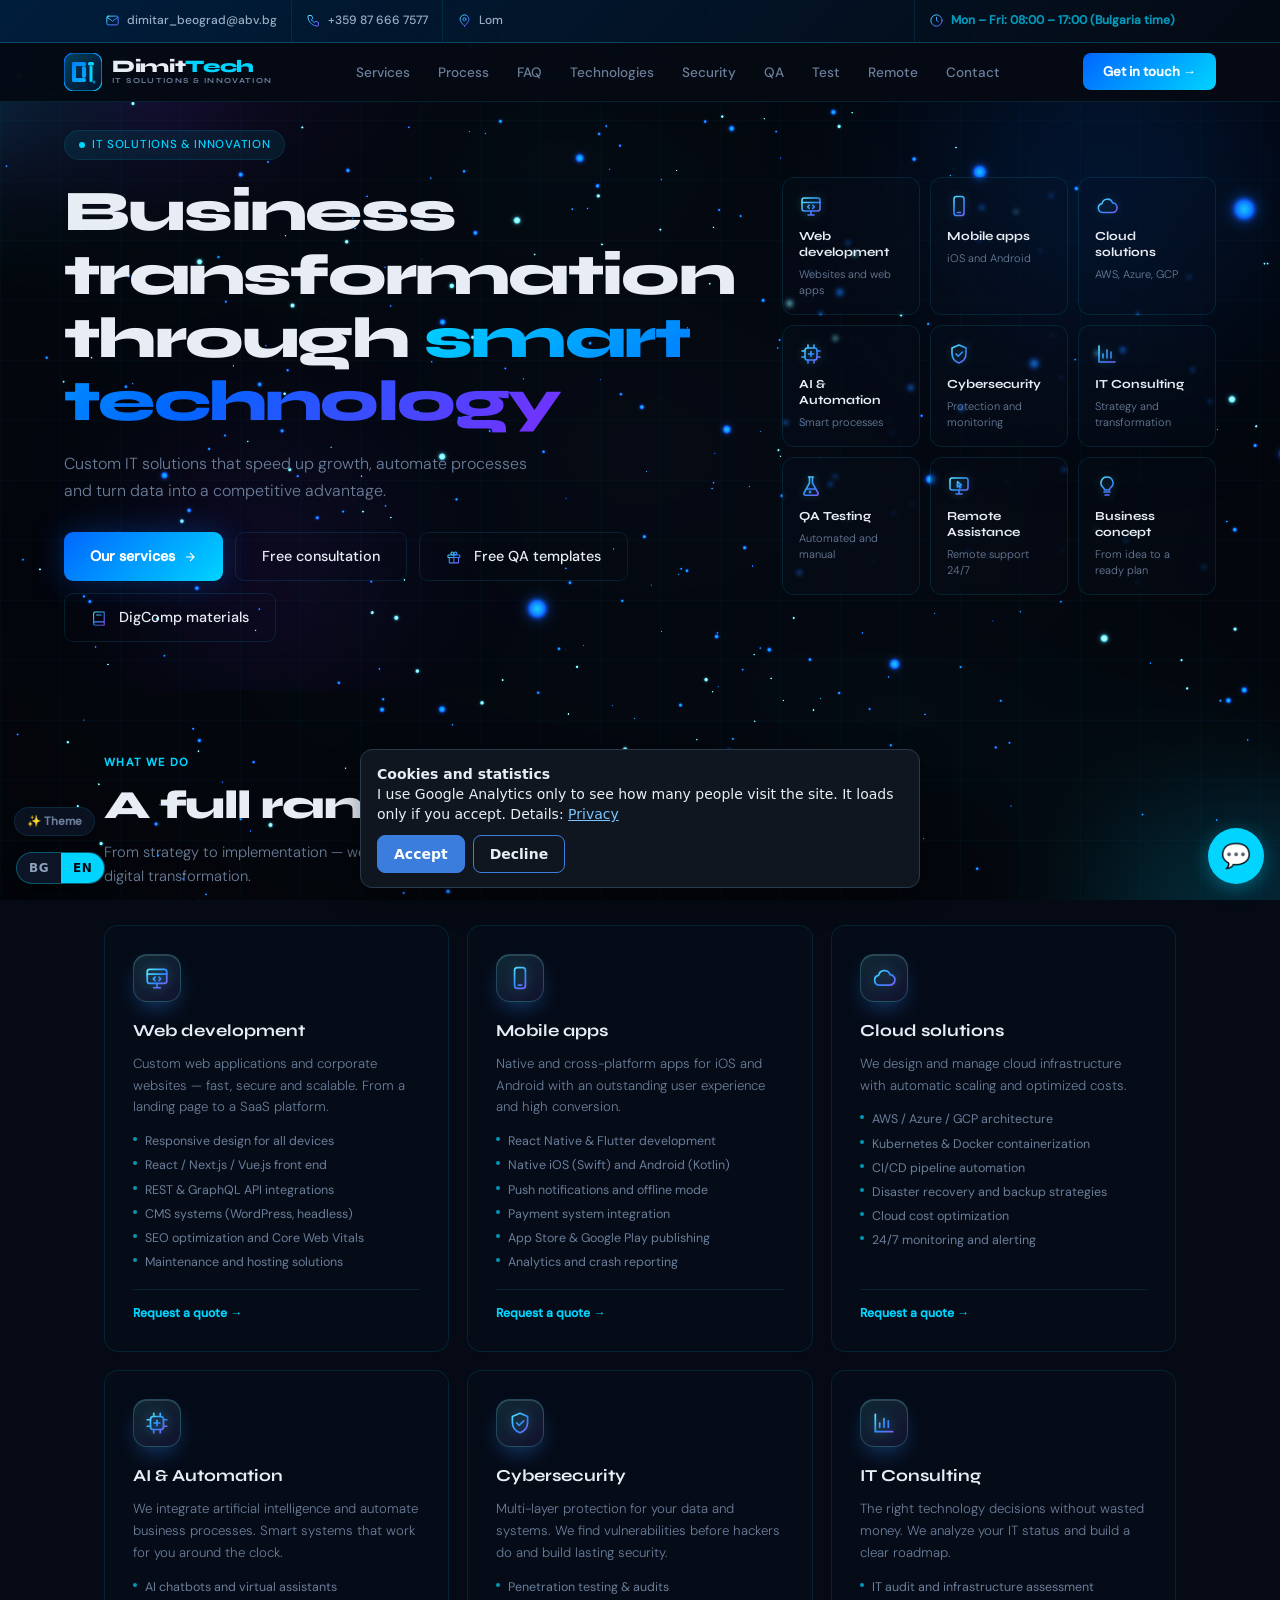
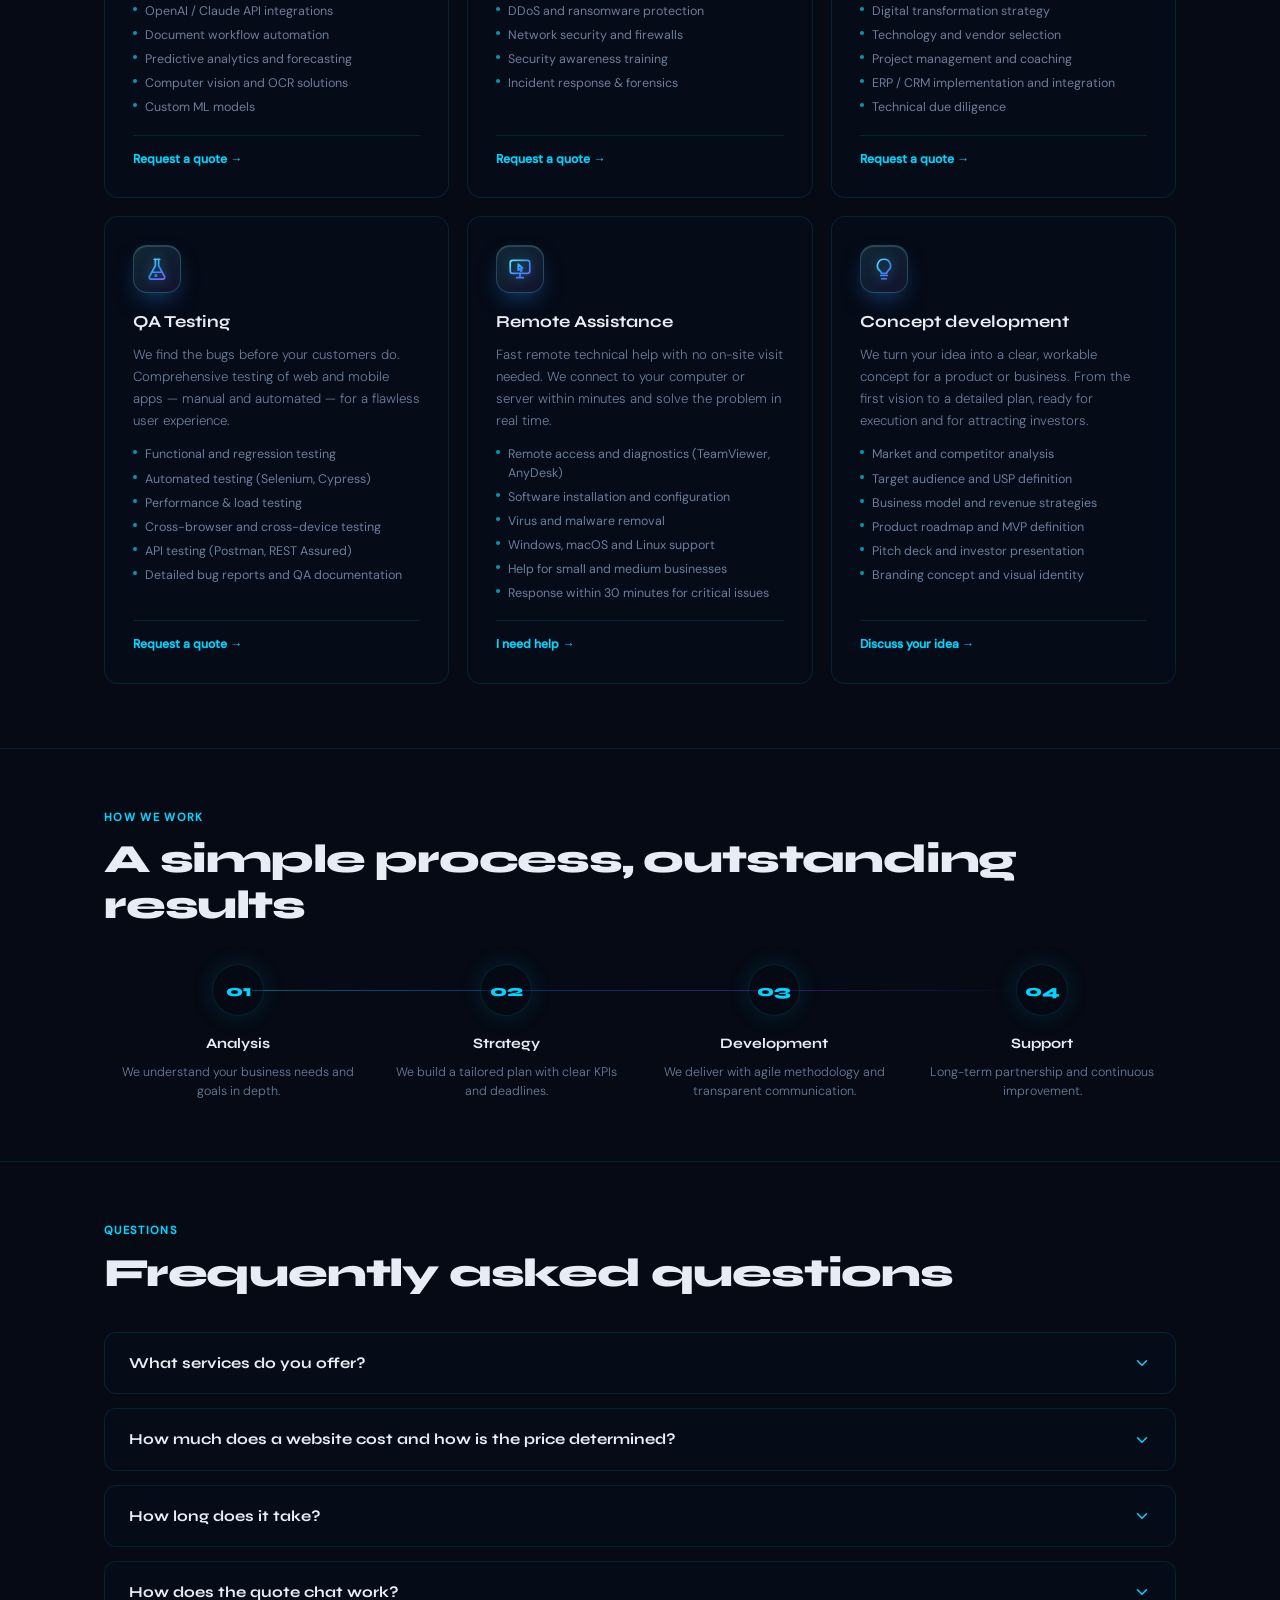
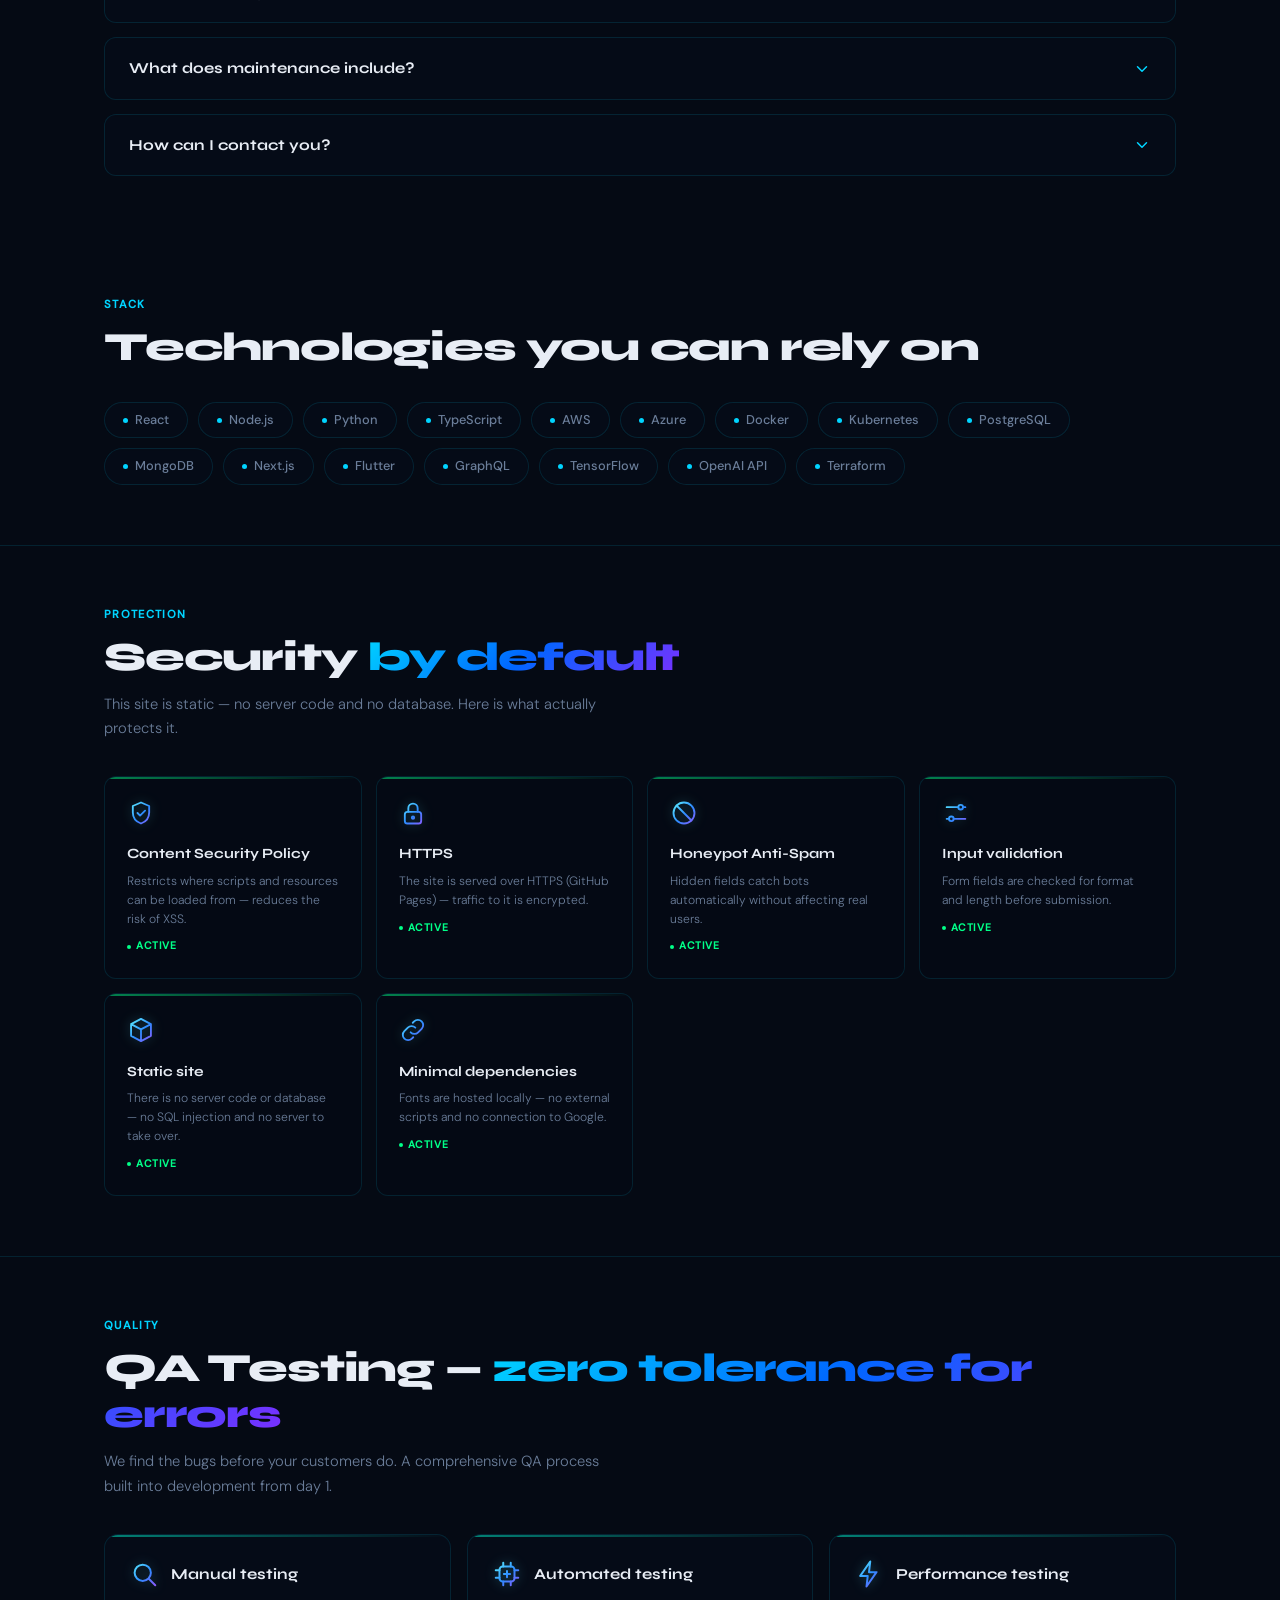
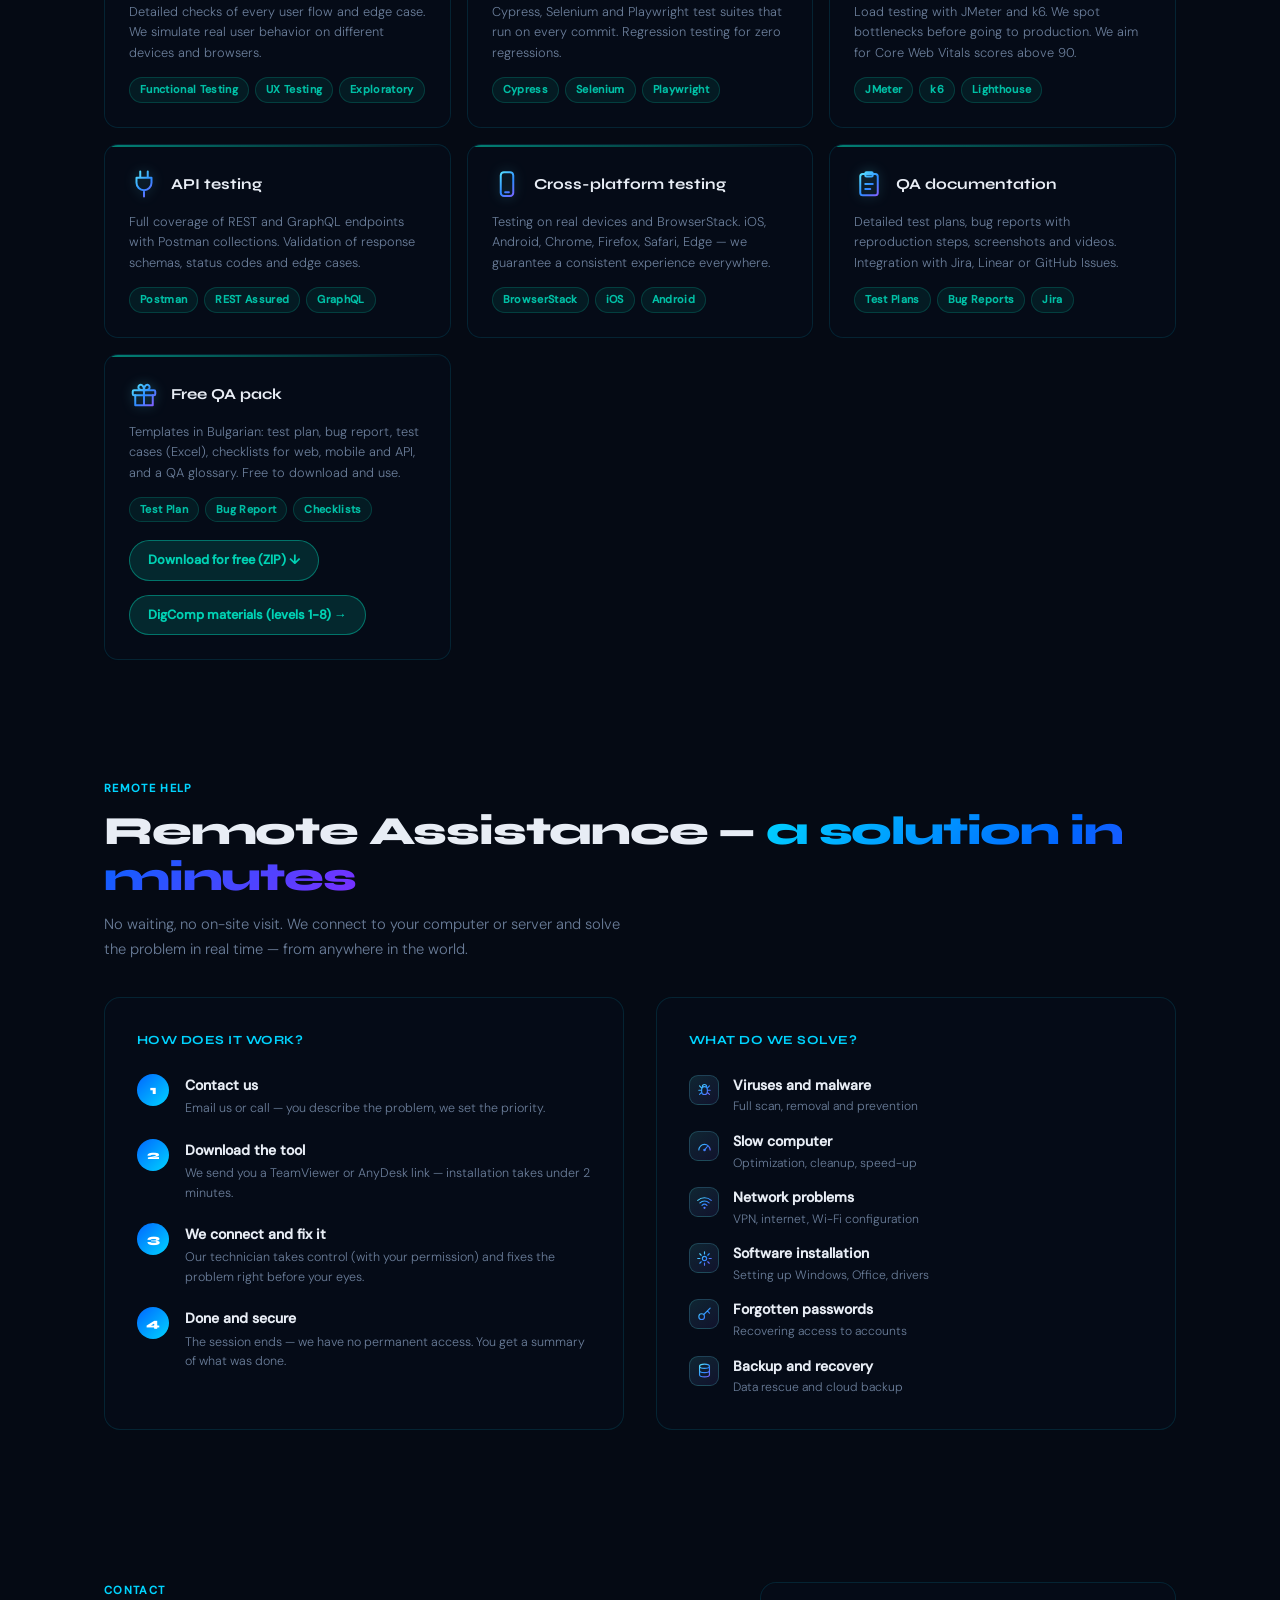
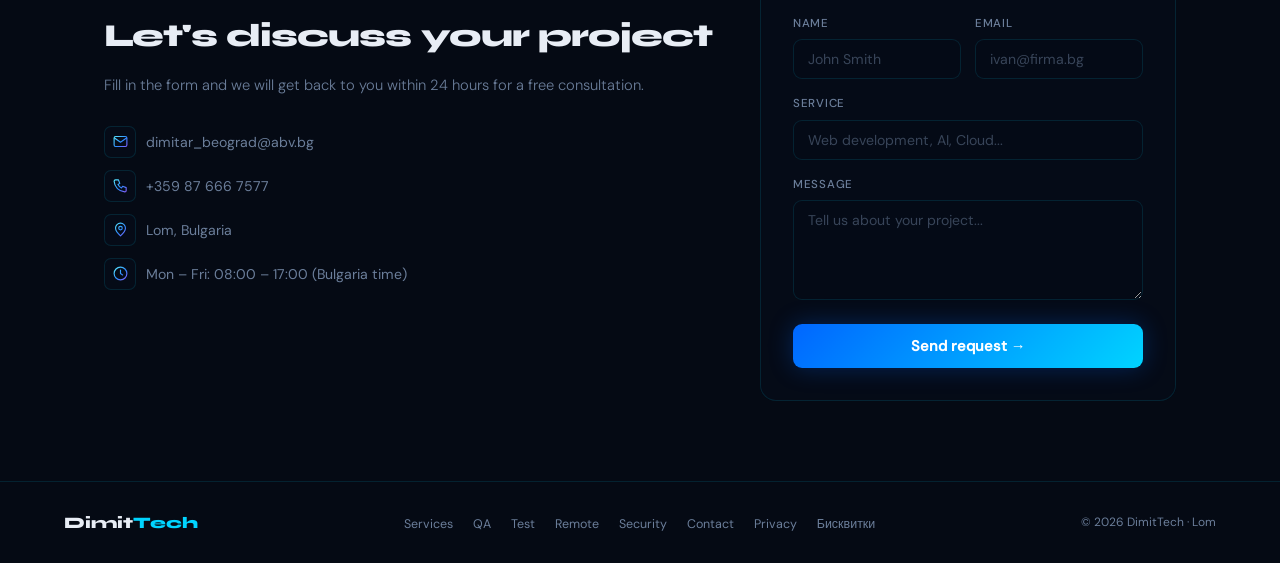
==== index.html @ 43ab8696 "Зареждане на темата без href в текста на скрипта (оправя проверката на връзките) Co-Authored-By: Cla" ====
<!DOCTYPE html>
<html lang="bg">
<head>
<meta charset="UTF-8">
<meta name="viewport" content="width=device-width, initial-scale=1.0">
<title>DimitTech — IT Solutions & Innovation</title>
<meta name="description" content="DimitTech — персонализирани IT решения, уеб разработка, cloud, AI и киберсигурност. Гр. Лом, България.">
<meta name="robots" content="index, follow">
<meta name="referrer" content="strict-origin-when-cross-origin">
<link rel="canonical" href="https://dimitarbeograd-qa.github.io/">
<meta property="og:type" content="website">
<meta property="og:locale" content="bg_BG">
<meta property="og:site_name" content="DimitTech">
<meta property="og:title" content="DimitTech — IT Solutions &amp; Innovation">
<meta property="og:description" content="DimitTech — персонализирани IT решения, уеб разработка, cloud, AI и киберсигурност. Гр. Лом, България.">
<meta property="og:url" content="https://dimitarbeograd-qa.github.io/">
<meta property="og:image" content="https://dimitarbeograd-qa.github.io/og-image.png">
<meta property="og:image:width" content="1200">
<meta property="og:image:height" content="630">
<meta name="twitter:card" content="summary_large_image">
<meta name="twitter:title" content="DimitTech — IT Solutions &amp; Innovation">
<meta name="twitter:description" content="DimitTech — персонализирани IT решения, уеб разработка, cloud, AI и киберсигурност. Гр. Лом, България.">
<meta name="twitter:image" content="https://dimitarbeograd-qa.github.io/og-image.png">
<script type="application/ld+json">
{
 "@context": "https://schema.org",
 "@graph": [
  {
   "@type": "ProfessionalService",
   "@id": "https://dimitarbeograd-qa.github.io/#business",
   "name": "DimitTech",
   "url": "https://dimitarbeograd-qa.github.io/",
   "image": "https://dimitarbeograd-qa.github.io/og-image.png",
   "description": "DimitTech — персонализирани IT решения, уеб разработка, cloud, AI и киберсигурност. Гр. Лом, България.",
   "email": "dimitar_beograd@abv.bg",
   "telephone": "+359876667577",
   "address": {
    "@type": "PostalAddress",
    "addressLocality": "Лом",
    "addressCountry": "BG"
   },
   "areaServed": {
    "@type": "Country",
    "name": "България"
   },
   "openingHoursSpecification": [
    {
     "@type": "OpeningHoursSpecification",
     "dayOfWeek": [
      "Monday",
      "Tuesday",
      "Wednesday",
      "Thursday",
      "Friday"
     ],
     "opens": "08:00",
     "closes": "17:00"
    }
   ],
   "knowsAbout": [
    "Уеб разработка",
    "QA тестване",
    "AI автоматизация",
    "Киберсигурност",
    "Cloud решения"
   ]
  },
  {
   "@type": "WebSite",
   "@id": "https://dimitarbeograd-qa.github.io/#website",
   "url": "https://dimitarbeograd-qa.github.io/",
   "name": "DimitTech",
   "inLanguage": "bg",
   "publisher": {
    "@id": "https://dimitarbeograd-qa.github.io/#business"
   }
  },
  {
   "@type": "FAQPage",
   "mainEntity": [
    {
     "@type": "Question",
     "name": "Какви услуги предлагате?",
     "acceptedAnswer": {
      "@type": "Answer",
      "text": "Предлагаме персонализирани IT решения, включително изработка на уебсайтове и уеб приложения, мобилни приложения (iOS и Android), cloud решения, AI автоматизации, киберсигурност, IT консултации, QA тестване и отдалечена поддръжка (Remote Assistance)."
     }
    },
    {
     "@type": "Question",
     "name": "Колко струва сайт и как се определя цената?",
     "acceptedAnswer": {
      "@type": "Answer",
      "text": "Цената винаги е ориентировъчна и зависи от специфичните изисквания, необходимите функционалности и обхвата на Вашия проект. Финалните параметри и оферта се уточняват по имейл или телефон след проведен разговор."
     }
    },
    {
     "@type": "Question",
     "name": "Колко време отнема изработката?",
     "acceptedAnswer": {
      "@type": "Answer",
      "text": "Времето за изработка зависи от сложността и обхвата на проекта. Точните срокове се определят и уточняват предварително в индивидуалната оферта."
     }
    },
    {
     "@type": "Question",
     "name": "Как работи чатът за оферти?",
     "acceptedAnswer": {
      "@type": "Answer",
      "text": "Нашият AI асистент събира първоначална информация за Вашия проект и нужди. Всяка изготвена оферта се преглежда задължително от човек преди изпращане. Моля, не споделяйте пароли или лични документи в чата."
     }
    },
    {
     "@type": "Question",
     "name": "Какво включва поддръжката?",
     "acceptedAnswer": {
      "@type": "Answer",
      "text": "Поддръжката може да включва мониторинг на работоспособността, обновяване на сигурността, отстраняване на технически проблеми, регулярно архивиране и отдалечена поддръжка според договорения план."
     }
    },
    {
     "@type": "Question",
     "name": "Как да се свържа с вас?",
     "acceptedAnswer": {
      "@type": "Answer",
      "text": "Можете да се свържете с нас на имейл dimitar_beograd@abv.bg или по телефон на +359 87 666 7577, както и чрез формата за контакт или чат асистента на сайта."
     }
    }
   ]
  }
 ]
}
</script>
<meta http-equiv="Content-Security-Policy" content="default-src 'self'; script-src 'self' 'unsafe-inline' https://challenges.cloudflare.com https://www.googletagmanager.com; style-src 'self' 'unsafe-inline'; font-src 'self'; img-src 'self' data: https:; connect-src 'self' https://dimittech-offers.dimitar-beograd.workers.dev https://challenges.cloudflare.com https://www.google-analytics.com https://*.google-analytics.com https://*.analytics.google.com https://www.googletagmanager.com; frame-src https://challenges.cloudflare.com; object-src 'none'; base-uri 'self'; form-action 'self';">
<style>
@font-face{font-family:'DM Sans';font-style:normal;font-weight:300 500;font-display:swap;src:url(fonts/dm-sans-latin.woff2) format('woff2');}
@font-face{font-family:'Syne';font-style:normal;font-weight:700 800;font-display:swap;src:url(fonts/syne-latin.woff2) format('woff2');}
html, body { overflow-x: clip; }
</style>
<style>
:root {
  --bg: #050A14;
  --surface: #0C1526;
  --surface2: #111E35;
  --accent: #00D4FF;
  --accent2: #0066FF;
  --accent3: #7B2FFF;
  --text: #E8EDF5;
  --muted: #6B7E9A;
  --border: rgba(0,212,255,0.12);
  --danger: #FF4060;
  --success: #00FF88;
}
*, *::before, *::after { box-sizing: border-box; margin: 0; padding: 0; }
html { scroll-behavior: smooth; }
body { font-family: 'DM Sans', sans-serif; background: var(--bg); color: var(--text); overflow-x: hidden; line-height: 1.6; }
img { -webkit-user-drag: none; }

/* GRID BG */
body::before {
  content: ''; position: fixed; inset: 0; pointer-events: none; z-index: 0;
  background-image: linear-gradient(rgba(0,212,255,0.03) 1px, transparent 1px), linear-gradient(90deg, rgba(0,212,255,0.03) 1px, transparent 1px);
  background-size: 60px 60px;
}

/* ТЕСТ: анимиран фон dust-bg.js (изключва се с бутона долу вляво или ?dust=0) */
#dustbg { position: fixed; inset: 0; width: 100%; height: 100%; z-index: -1; display: block; pointer-events: none; }
.dust-on { --surface: rgba(12,21,38,0.22); --surface2: rgba(17,30,53,0.22); }
.dust-on .process, .dust-on .security-section { background: transparent; }
.dust-on .step-num, .dust-on .sec-card, .dust-on .contact-form input, .dust-on .contact-form select, .dust-on .contact-form textarea { background: rgba(5,10,20,0.25); }
.dust-on .service-card, .dust-on .hero-service-pill, .dust-on .faq-item, .dust-on .qa-card, .dust-on .contact-form, .dust-on .tech-pill, .dust-on .qa-stats { backdrop-filter: blur(2px); -webkit-backdrop-filter: blur(2px); }
.dust-toggle { position: fixed; left: 14px; bottom: 64px; z-index: 98; background: rgba(12,21,38,0.85); color: var(--muted); border: 1px solid var(--border); border-radius: 100px; padding: 6px 12px; font: 600 0.72rem 'DM Sans', sans-serif; cursor: pointer; backdrop-filter: blur(8px); }
.dust-toggle:hover { color: var(--accent); border-color: var(--accent); }
.dust-menu { position: fixed; left: 14px; bottom: 100px; z-index: 99; display: flex; flex-direction: column; min-width: 150px; background: rgba(12,21,38,0.96); border: 1px solid var(--border); border-radius: 12px; padding: 6px; }
.dust-menu[hidden] { display: none; }
.dust-menu button { background: none; border: 0; color: var(--muted); text-align: left; padding: 9px 12px; border-radius: 8px; font: 600 0.8rem 'DM Sans', sans-serif; cursor: pointer; }
.dust-menu button:hover { color: var(--accent); background: rgba(255,255,255,0.05); }
.dust-menu button[aria-checked="true"] { color: #fff; }
.dust-menu button[aria-checked="true"]::before { content: '● '; color: var(--accent); }
@media (prefers-reduced-motion: reduce) { #dustbg { display: none; } }

.ico { width: 1em; height: 1em; fill: none; stroke: url(#ig); stroke-width: 1.6; stroke-linecap: round; stroke-linejoin: round; vertical-align: -0.15em; flex-shrink: 0; }
.btn-primary .ico, .nav-cta .ico { stroke: currentColor; }
.topbar-item .ti .ico { width: 15px; height: 15px; vertical-align: -3px; }
.sec-card-icon .ico { width: 28px; height: 28px; filter: drop-shadow(0 0 6px rgba(92,240,255,0.3)); }
.qa-icon .ico { width: 30px; height: 30px; filter: drop-shadow(0 0 6px rgba(92,240,255,0.3)); }
.ri-icon { width: 30px; height: 30px; border-radius: 9px; display: inline-flex; align-items: center; justify-content: center; background: linear-gradient(145deg, rgba(92,240,255,0.12), rgba(139,92,255,0.09)); border: 1px solid rgba(92,240,255,0.2); }
.ri-icon .ico { width: 17px; height: 17px; }
.ci-icon .ico { width: 17px; height: 17px; }
.btn-outline .ico, .remote-badge .ico { width: 1.1em; height: 1.1em; margin-right: 4px; }

/* TOP BAR */
@keyframes topbarSlide { from{opacity:0;transform:translateY(-100%)} to{opacity:1;transform:translateY(0)} }
@keyframes pulseIcon { 0%,100%{transform:scale(1)} 50%{transform:scale(1.2)} }

.topbar {
  position: fixed; top: 0; left: 0; right: 0; z-index: 101;
  background: linear-gradient(135deg, rgba(0,30,60,0.98), rgba(5,10,20,0.98));
  border-bottom: 1px solid rgba(0,212,255,0.25);
  height: auto;
  animation: topbarSlide 0.5s ease both;
}
.topbar-inner {
  max-width: 1200px; margin: 0 auto; padding: 0 4%;
  display: flex; align-items: center; justify-content: space-between;
  flex-wrap: wrap; gap: 0;
  min-height: 42px;
}
.topbar-contacts { display: flex; align-items: center; flex-wrap: wrap; gap: 4px 0; }
.topbar-item {
  display: flex; align-items: center; gap: 7px;
  font-size: 0.75rem; color: #9BAEC8; font-weight: 500;
  text-decoration: none;
  padding: 10px 14px;
  border-right: 1px solid rgba(0,212,255,0.1);
  transition: color 0.2s, background 0.2s;
  white-space: nowrap;
}
.topbar-item:last-child { border-right: none; }
.topbar-item:hover { color: var(--accent); background: rgba(0,212,255,0.05); }
.topbar-item .ti { font-size: 0.85rem; animation: pulseIcon 3s ease-in-out infinite; }
.topbar-static { cursor: default; }
.topbar-static:hover { color: #9BAEC8; background: none; }
.topbar-right .topbar-item {
  border-right: none;
  border-left: 1px solid rgba(0,212,255,0.1);
  color: rgba(0,212,255,0.7);
  font-weight: 600;
}
.topbar-right .topbar-item:hover { color: var(--accent); }

/* Staggered icon animations */
.topbar-item:nth-child(1) .ti { animation-delay: 0s; }
.topbar-item:nth-child(2) .ti { animation-delay: 0.4s; }
.topbar-item:nth-child(3) .ti { animation-delay: 0.8s; }

/* Mobile: stack into 2 rows, keep visible */
@media (max-width: 640px) {
  .topbar-inner { flex-direction: column; align-items: stretch; padding: 0; }
  .topbar-contacts { flex-wrap: nowrap; width: 100%; }
  .topbar-item { flex: 1; justify-content: center; font-size: 0.7rem; padding: 9px 6px; border-right: 1px solid rgba(0,212,255,0.1); }
  .topbar-contacts .topbar-item:last-child { border-right: none; }
  .topbar-right { width: 100%; border-top: 1px solid rgba(0,212,255,0.1); }
  .topbar-right .topbar-item { border-left: none; justify-content: center; padding: 7px; }
  .topbar-contacts .topbar-static { display: none; }
  .topbar-item { min-width: 0; white-space: nowrap; overflow: hidden; text-overflow: ellipsis; }
}

/* NAV */
nav {
  position: fixed; top: 42px; left: 0; right: 0; z-index: 100;
  padding: 0 5%; height: 60px;
  display: flex; align-items: center; justify-content: space-between;
  background: rgba(5,10,20,0.95); backdrop-filter: blur(20px);
  border-bottom: 1px solid var(--border);
  transition: top 0.3s;
}
@media (max-width: 640px) { nav { top: 83px; } }
@media (max-width: 640px) { .nav-mobile { top: 143px; } }
.logo { font-family: 'Syne', sans-serif; font-weight: 800; font-size: 1.3rem; color: var(--text); text-decoration: none; display: flex; align-items: center; gap: 10px; z-index: 101; }
.logo svg { flex-shrink: 0; }
.logo-wordmark { display: flex; flex-direction: column; line-height: 1; }
.logo-name { font-size: 1.1rem; font-weight: 800; letter-spacing: -0.02em; }
.logo-name span { color: var(--accent); }
.logo-tagline { font-size: 0.48rem; letter-spacing: 0.18em; text-transform: uppercase; color: var(--muted); font-weight: 500; margin-top: 2px; }

/* Desktop links */
.nav-links { display: flex; gap: 28px; list-style: none; }
.nav-links a { color: var(--muted); text-decoration: none; font-size: 0.85rem; font-weight: 500; transition: color 0.2s; }
.nav-links a:hover { color: var(--accent); }
.nav-cta { background: linear-gradient(135deg, var(--accent2), var(--accent)); color: #fff; padding: 8px 20px; border-radius: 8px; font-size: 0.83rem; font-weight: 600; text-decoration: none; transition: opacity 0.2s, transform 0.2s; white-space: nowrap; }
.nav-cta:hover { opacity: 0.85; transform: translateY(-1px); }

/* Hamburger button */
.nav-burger {
  display: none;
  flex-direction: column; justify-content: center; align-items: center;
  width: 40px; height: 40px; gap: 5px;
  background: none; border: 1px solid var(--border); border-radius: 8px;
  cursor: pointer; z-index: 101; padding: 0; flex-shrink: 0;
  transition: border-color 0.2s;
}
.nav-burger:hover { border-color: var(--accent); }
.nav-burger span {
  display: block; width: 18px; height: 2px;
  background: var(--text); border-radius: 2px;
  transition: transform 0.3s, opacity 0.3s, width 0.3s;
}
.nav-burger.open span:nth-child(1) { transform: translateY(7px) rotate(45deg); }
.nav-burger.open span:nth-child(2) { opacity: 0; width: 0; }
.nav-burger.open span:nth-child(3) { transform: translateY(-7px) rotate(-45deg); }

/* Mobile drawer */
.nav-mobile {
  display: none;
  position: fixed; top: 102px; left: 0; right: 0; bottom: 0;
  background: rgba(5,10,20,0.98); backdrop-filter: blur(24px);
  z-index: 99;
  flex-direction: column; align-items: center; justify-content: center;
  gap: 8px;
  opacity: 0; pointer-events: none;
  transition: opacity 0.3s ease;
}
.nav-mobile.open { opacity: 1; pointer-events: all; }
.nav-mobile a {
  color: var(--muted); text-decoration: none;
  font-family: 'Syne', sans-serif; font-size: 1.5rem; font-weight: 700;
  padding: 12px 32px; border-radius: 12px;
  transition: color 0.2s, background 0.2s;
  width: 260px; text-align: center;
}
.nav-mobile a:hover { color: var(--accent); background: rgba(0,212,255,0.06); }
.nav-mobile .nav-mobile-cta {
  margin-top: 16px;
  background: linear-gradient(135deg, var(--accent2), var(--accent));
  color: #fff !important; border-radius: 12px;
  font-size: 1.1rem !important;
  box-shadow: 0 0 30px rgba(0,102,255,0.3);
}
@media (max-width: 640px) { .nav-mobile { top: 143px; justify-content: flex-start; overflow-y: auto; padding: 12px 0 140px; gap: 2px; } .nav-mobile a { font-size: 1.2rem; padding: 9px 24px; } }
.nav-mobile-divider { width: 40px; height: 1px; background: var(--border); margin: 8px 0; }

@keyframes blink { 0%,100%{opacity:1} 50%{opacity:0.3} }

/* HERO */
.hero {
  position: relative; display: flex; align-items: center;
  padding: 130px 5% 48px; overflow: hidden;
}
@media (max-width: 640px) {
  .hero { padding-top: 170px; }
}
.hero-orb { position: absolute; border-radius: 50%; filter: blur(80px); pointer-events: none; }
.hero-orb-1 { width: 500px; height: 500px; background: radial-gradient(circle, rgba(0,102,255,0.22) 0%, transparent 70%); top: -80px; right: -80px; animation: pulse 8s ease-in-out infinite; }
.hero-orb-2 { width: 320px; height: 320px; background: radial-gradient(circle, rgba(123,47,255,0.18) 0%, transparent 70%); bottom: -40px; left: 8%; animation: pulse 10s ease-in-out infinite 2s; }
@keyframes pulse { 0%,100%{transform:scale(1);opacity:1} 50%{transform:scale(1.08);opacity:0.7} }

.hero-inner { position: relative; z-index: 1; display: grid; grid-template-columns: 1fr 1fr; gap: 48px; align-items: center; width: 100%; }

.hero-badge {
  display: inline-flex; align-items: center; gap: 7px;
  background: rgba(0,212,255,0.08); border: 1px solid var(--border);
  border-radius: 100px; padding: 5px 14px;
  font-size: 0.72rem; font-weight: 500; color: var(--accent);
  margin-bottom: 20px; letter-spacing: 0.06em; text-transform: uppercase;
  animation: fadeUp 0.7s ease both;
}
.hero-badge::before { content: ''; width: 6px; height: 6px; background: var(--accent); border-radius: 50%; animation: blink 2s infinite; }

.hero h1 {
  font-family: 'Syne', sans-serif;
  font-size: clamp(2.2rem, 4.5vw, 3.8rem);
  font-weight: 800; line-height: 1.1; letter-spacing: -0.03em;
  margin-bottom: 16px; animation: fadeUp 0.7s ease 0.1s both;
}
.gradient-text { background: linear-gradient(135deg, var(--accent), var(--accent2), var(--accent3)); -webkit-background-clip: text; -webkit-text-fill-color: transparent; background-clip: text; }

.hero p { font-size: 1rem; color: var(--muted); max-width: 480px; margin-bottom: 28px; line-height: 1.7; font-weight: 300; animation: fadeUp 0.7s ease 0.2s both; }

.hero-actions { display: flex; gap: 12px; flex-wrap: wrap; animation: fadeUp 0.7s ease 0.3s both; }
.btn-primary { display: inline-flex; align-items: center; gap: 8px; background: linear-gradient(135deg, var(--accent2), var(--accent)); color: #fff; padding: 12px 26px; border-radius: 9px; font-weight: 600; font-size: 0.9rem; text-decoration: none; transition: transform 0.2s, box-shadow 0.2s; box-shadow: 0 0 32px rgba(0,102,255,0.3); }
.btn-primary:hover { transform: translateY(-2px); box-shadow: 0 0 50px rgba(0,102,255,0.45); }
.btn-outline { display: inline-flex; align-items: center; gap: 8px; border: 1px solid var(--border); color: var(--text); padding: 12px 26px; border-radius: 9px; font-weight: 500; font-size: 0.9rem; text-decoration: none; transition: border-color 0.2s, background 0.2s; }
.btn-outline:hover { border-color: var(--accent); background: rgba(0,212,255,0.05); }

.hero-stats { display: flex; gap: 32px; margin-top: 32px; padding-top: 28px; border-top: 1px solid var(--border); animation: fadeUp 0.7s ease 0.4s both; }
.stat-value { font-family: 'Syne', sans-serif; font-size: 1.7rem; font-weight: 800; color: var(--accent); line-height: 1; }
.stat-label { font-size: 0.75rem; color: var(--muted); margin-top: 3px; }

/* HERO SERVICE PREVIEWS */
.hero-services-preview { display: grid; grid-template-columns: repeat(3, 1fr); gap: 10px; }
.hero-service-pill {
  background: var(--surface); border: 1px solid var(--border); border-radius: 12px;
  padding: 16px; text-decoration: none; display: flex; flex-direction: column; gap: 6px;
  transition: border-color 0.25s, transform 0.25s, box-shadow 0.25s;
}
.hero-service-pill:hover { border-color: rgba(0,212,255,0.4); transform: translateY(-3px); box-shadow: 0 10px 28px rgba(0,0,0,0.3); }
.pill-icon { line-height: 1; margin-bottom: 4px; }
.pill-icon .ico { width: 24px; height: 24px; display: block; filter: drop-shadow(0 0 5px rgba(92,240,255,0.3)); }
.pill-name { font-family: 'Syne', sans-serif; font-size: 0.77rem; font-weight: 700; color: var(--text); line-height: 1.3; }
.pill-desc { font-size: 0.69rem; color: var(--muted); line-height: 1.45; font-weight: 300; }
/* hero-more-link removed */

/* COMMON */
section { position: relative; z-index: 1; }
.container { max-width: 1200px; margin: 0 auto; padding: 0 5%; }
.section-label { font-size: 0.7rem; letter-spacing: 0.12em; text-transform: uppercase; color: var(--accent); font-weight: 600; margin-bottom: 10px; display: block; }
.section-title { font-family: 'Syne', sans-serif; font-size: clamp(1.7rem, 3.5vw, 2.5rem); font-weight: 800; letter-spacing: -0.03em; line-height: 1.15; margin-bottom: 12px; }
.section-sub { color: var(--muted); font-size: 0.92rem; max-width: 520px; font-weight: 300; line-height: 1.65; margin-bottom: 36px; }

/* SERVICES */
.services { padding: 64px 0; }
.services-grid { display: grid; grid-template-columns: repeat(auto-fit, minmax(280px, 1fr)); gap: 18px; }
.service-card {
  background: var(--surface); border: 1px solid var(--border); border-radius: 14px;
  padding: 28px; transition: transform 0.3s, border-color 0.3s, box-shadow 0.3s;
  position: relative; overflow: hidden; display: flex; flex-direction: column;
}
.service-card::before { content: ''; position: absolute; inset: 0; background: linear-gradient(135deg, rgba(0,212,255,0.04), transparent); opacity: 0; transition: opacity 0.3s; }
.service-card:hover { transform: translateY(-5px); border-color: rgba(0,212,255,0.3); box-shadow: 0 16px 48px rgba(0,0,0,0.35); }
.service-card:hover::before { opacity: 1; }
.service-icon { width: 48px; height: 48px; border-radius: 14px; display: flex; align-items: center; justify-content: center; margin-bottom: 16px; position: relative;
  background: linear-gradient(145deg, rgba(92,240,255,0.13), rgba(139,92,255,0.10));
  border: 1px solid rgba(92,240,255,0.22);
  box-shadow: inset 0 1px 0 rgba(255,255,255,0.14), 0 10px 26px -10px rgba(46,139,255,0.65);
  transition: box-shadow .3s, border-color .3s, transform .3s; }
.service-icon .ico { width: 26px; height: 26px; filter: drop-shadow(0 0 6px rgba(92,240,255,0.35)); }
.service-card:hover .service-icon { border-color: rgba(92,240,255,0.5); box-shadow: inset 0 1px 0 rgba(255,255,255,0.2), 0 12px 32px -8px rgba(46,139,255,0.9); transform: translateY(-2px); }
.service-card h3 { font-family: 'Syne', sans-serif; font-size: 1.05rem; font-weight: 700; margin-bottom: 8px; }
.service-card > p { color: var(--muted); font-size: 0.83rem; line-height: 1.65; font-weight: 300; margin-bottom: 14px; }
.service-features { list-style: none; margin-bottom: 18px; display: flex; flex-direction: column; gap: 6px; }
.service-features li { display: flex; align-items: flex-start; gap: 8px; font-size: 0.78rem; color: var(--muted); font-weight: 400; line-height: 1.45; }
.service-features li::before { content: ''; width: 4px; height: 4px; border-radius: 50%; background: var(--accent); flex-shrink: 0; margin-top: 5px; opacity: 0.7; }
.service-link { display: inline-flex; align-items: center; gap: 5px; font-size: 0.76rem; font-weight: 600; color: var(--accent); text-decoration: none; border-top: 1px solid var(--border); padding-top: 14px; margin-top: auto; transition: gap 0.2s; }
.service-link:hover { gap: 9px; }

/* PROCESS */
.process { padding: 60px 0; background: var(--surface); border-top: 1px solid var(--border); border-bottom: 1px solid var(--border); }
.process-steps { display: grid; grid-template-columns: repeat(4,1fr); gap: 0; margin-top: 36px; position: relative; }
.process-steps::before { content: ''; position: absolute; top: 26px; left: calc(12.5% + 14px); right: calc(12.5% + 14px); height: 1px; background: linear-gradient(90deg, var(--accent), var(--accent2), var(--accent3), transparent); opacity: 0.4; }
.process-step { padding: 0 16px; text-align: center; }
.step-num { width: 52px; height: 52px; border-radius: 50%; background: var(--bg); border: 1px solid var(--border); display: flex; align-items: center; justify-content: center; margin: 0 auto 16px; font-family: 'Syne', sans-serif; font-weight: 800; font-size: 1rem; color: var(--accent); position: relative; z-index: 1; box-shadow: 0 0 24px rgba(0,212,255,0.12); }
.process-step h4 { font-family: 'Syne', sans-serif; font-size: 0.9rem; font-weight: 700; margin-bottom: 7px; }
.process-step p { font-size: 0.78rem; color: var(--muted); font-weight: 300; line-height: 1.55; }

/* FAQ */
.faq { padding: 60px 0; scroll-margin-top: 100px; }
.faq-grid { display: flex; flex-direction: column; gap: 14px; margin-top: 36px; }
.faq-item { background: var(--surface); border: 1px solid var(--border); border-radius: 12px; overflow: hidden; transition: border-color 0.2s; }
.faq-item[open] { border-color: rgba(0,212,255,0.3); }
.faq-summary { list-style: none; padding: 18px 24px; font-family: 'Syne', sans-serif; font-weight: 600; font-size: 0.95rem; color: var(--text); cursor: pointer; display: flex; align-items: center; justify-content: space-between; gap: 16px; user-select: none; transition: color 0.2s; }
.faq-summary::-webkit-details-marker { display: none; }
.faq-summary::marker { content: ""; }
.faq-summary:hover { color: var(--accent); }
.faq-summary:focus-visible { outline: 2px solid var(--accent); outline-offset: -2px; border-radius: 8px; }
.faq-icon { width: 18px; height: 18px; flex-shrink: 0; color: var(--accent); transition: transform 0.3s ease; }
.faq-item[open] .faq-icon { transform: rotate(180deg); }
.faq-content { padding: 0 24px 20px 24px; font-size: 0.85rem; color: var(--muted); line-height: 1.6; border-top: 1px solid rgba(0,212,255,0.06); margin-top: 4px; padding-top: 14px; }
.faq-content a { color: var(--accent); text-decoration: none; }
.faq-content a:hover { text-decoration: underline; }

/* TECH */
.tech { padding: 60px 0; }
.tech-grid { display: flex; flex-wrap: wrap; gap: 10px; margin-top: 32px; }
.tech-pill { background: var(--surface); border: 1px solid var(--border); border-radius: 100px; padding: 7px 18px; font-size: 0.8rem; font-weight: 500; color: var(--muted); transition: border-color 0.2s, color 0.2s; display: flex; align-items: center; gap: 7px; }
.tech-pill:hover { border-color: var(--accent); color: var(--text); }
.tech-dot { width: 5px; height: 5px; border-radius: 50%; background: var(--accent); }

/* SECURITY SECTION */
.security-section { padding: 60px 0; background: var(--surface); border-top: 1px solid var(--border); border-bottom: 1px solid var(--border); }
.security-grid { display: grid; grid-template-columns: repeat(auto-fit, minmax(220px, 1fr)); gap: 14px; margin-top: 36px; }
.sec-card { background: var(--bg); border: 1px solid var(--border); border-radius: 12px; padding: 22px; position: relative; overflow: hidden; transition: border-color 0.3s, transform 0.3s; }
.sec-card:hover { border-color: rgba(0,255,136,0.3); transform: translateY(-3px); }
.sec-card::after { content: ''; position: absolute; top: 0; left: 0; right: 0; height: 2px; background: linear-gradient(90deg, var(--success), transparent); opacity: 0.5; }
.sec-card-icon { font-size: 1.3rem; margin-bottom: 10px; }
.sec-card h4 { font-family: 'Syne', sans-serif; font-weight: 700; font-size: 0.88rem; margin-bottom: 6px; }
.sec-card p { font-size: 0.76rem; color: var(--muted); line-height: 1.55; font-weight: 300; }
.sec-status { display: inline-flex; align-items: center; gap: 5px; margin-top: 10px; font-size: 0.65rem; font-weight: 600; letter-spacing: 0.06em; color: var(--success); }
.sec-status-dot { width: 4px; height: 4px; border-radius: 50%; background: var(--success); animation: blink 2s infinite; }

/* CONTACT */
.contact { padding: 60px 0 80px; }
.contact-grid { display: grid; grid-template-columns: 1fr 1fr; gap: 48px; align-items: start; }
.contact-info h2 { font-family: 'Syne', sans-serif; font-size: clamp(1.05rem, 5.2vw, 2rem); white-space: nowrap; font-weight: 800; letter-spacing: -0.03em; margin-bottom: 12px; }
.contact-info > p { color: var(--muted); font-weight: 300; line-height: 1.7; margin-bottom: 28px; font-size: 0.92rem; }
.contact-item { display: flex; align-items: center; gap: 10px; margin-bottom: 12px; font-size: 0.88rem; color: var(--muted); }
.contact-item a { color: var(--muted); text-decoration: none; transition: color 0.2s; }
.contact-item a:hover { color: var(--accent); }
.ci-icon { width: 32px; height: 32px; background: var(--surface); border: 1px solid var(--border); border-radius: 7px; display: flex; align-items: center; justify-content: center; font-size: 0.85rem; flex-shrink: 0; }

.contact-form { background: var(--surface); border: 1px solid var(--border); border-radius: 16px; padding: 32px; }
.form-group { margin-bottom: 16px; }
.form-group label { display: block; font-size: 0.72rem; letter-spacing: 0.06em; text-transform: uppercase; color: var(--muted); margin-bottom: 6px; font-weight: 500; }
.form-group input, .form-group textarea {
  width: 100%; background: var(--bg); border: 1px solid var(--border);
  border-radius: 9px; padding: 10px 14px; color: var(--text);
  font-family: 'DM Sans', sans-serif; font-size: 0.88rem;
  transition: border-color 0.2s, box-shadow 0.2s; outline: none;
}
.form-group input:focus, .form-group textarea:focus { border-color: var(--accent); box-shadow: 0 0 0 3px rgba(0,212,255,0.08); }
.form-group input.invalid { border-color: var(--danger); }
.form-group input.valid { border-color: var(--success); }
.form-group textarea { height: 100px; resize: vertical; }
.form-group input::placeholder, .form-group textarea::placeholder { color: var(--muted); opacity: 0.5; }
.field-error { font-size: 0.7rem; color: var(--danger); margin-top: 4px; display: none; }
.form-row { display: grid; grid-template-columns: 1fr 1fr; gap: 14px; }
.hp-field { position: fixed; left: -9999px; top: -9999px; opacity: 0; pointer-events: none; width: 0; height: 0; overflow: hidden; }
.submit-btn { width: 100%; background: linear-gradient(135deg, var(--accent2), var(--accent)); color: #fff; border: none; padding: 12px; border-radius: 9px; font-family: 'DM Sans', sans-serif; font-weight: 600; font-size: 0.92rem; cursor: pointer; transition: opacity 0.2s, transform 0.2s; box-shadow: 0 0 24px rgba(0,102,255,0.28); }
.submit-btn:disabled { opacity: 0.5; cursor: not-allowed; }
.submit-btn:hover:not(:disabled) { opacity: 0.85; transform: translateY(-1px); }
.form-msg { margin-top: 12px; padding: 10px 14px; border-radius: 9px; font-size: 0.8rem; font-weight: 500; display: none; }
.form-msg.success { background: rgba(0,255,136,0.08); border: 1px solid rgba(0,255,136,0.2); color: var(--success); }
.form-msg.error   { background: rgba(255,64,96,0.08);  border: 1px solid rgba(255,64,96,0.2);  color: var(--danger); }

/* FOOTER */
footer { border-top: 1px solid var(--border); padding: 28px 5%; display: flex; align-items: center; justify-content: space-between; flex-wrap: wrap; gap: 12px; }
.footer-logo { font-family: 'Syne', sans-serif; font-weight: 800; font-size: 1rem; color: var(--text); }
.footer-logo span { color: var(--accent); }
.footer-copy { font-size: 0.75rem; color: var(--muted); }
.footer-links { display: flex; flex-wrap: wrap; gap: 8px 20px; list-style: none; }
.footer-links a { font-size: 0.78rem; color: var(--muted); text-decoration: none; transition: color 0.2s; }
.footer-links a:hover { color: var(--accent); }

/* QA SECTION */
.qa-section { padding: 60px 0; }
.qa-grid { display: grid; grid-template-columns: repeat(auto-fit, minmax(260px, 1fr)); gap: 16px; }
.qa-card {
  background: var(--surface); border: 1px solid var(--border); border-radius: 14px;
  padding: 24px; transition: transform 0.3s, border-color 0.3s, box-shadow 0.3s;
  position: relative; overflow: hidden;
}
.qa-card::before { content: ''; position: absolute; top: 0; left: 0; right: 0; height: 2px; background: linear-gradient(90deg, rgba(0,210,180,0.6), transparent); }
.qa-card:hover { transform: translateY(-4px); border-color: rgba(0,210,180,0.35); box-shadow: 0 14px 40px rgba(0,0,0,0.3); }
.qa-card-top { display: flex; align-items: center; gap: 12px; margin-bottom: 12px; }
.qa-icon { font-size: 1.4rem; line-height: 1; }
.qa-card h4 { font-family: 'Syne', sans-serif; font-weight: 700; font-size: 0.95rem; }
.qa-card p { font-size: 0.8rem; color: var(--muted); line-height: 1.6; font-weight: 300; margin-bottom: 14px; }
.qa-tags { display: flex; flex-wrap: wrap; gap: 6px; }
.qa-tags span { background: rgba(0,210,180,0.08); border: 1px solid rgba(0,210,180,0.2); border-radius: 100px; padding: 3px 10px; font-size: 0.68rem; font-weight: 600; color: rgba(0,210,180,0.9); letter-spacing: 0.03em; }
.qa-dl { display: inline-block; margin-top: 4px; padding: 9px 18px; border-radius: 100px; background: rgba(0,210,180,0.15); border: 1px solid rgba(0,210,180,0.45); color: rgba(0,210,180,1); font-size: 0.8rem; font-weight: 700; text-decoration: none; transition: background .2s; }
.qa-dl:hover { background: rgba(0,210,180,0.28); }
.qa-stats { display: flex; gap: 0; margin-top: 40px; background: var(--surface); border: 1px solid var(--border); border-radius: 14px; overflow: hidden; }
.qa-stat { flex: 1; padding: 24px; text-align: center; border-right: 1px solid var(--border); }
.qa-stat:last-child { border-right: none; }
.qa-stat-val { font-family: 'Syne', sans-serif; font-size: 1.6rem; font-weight: 800; color: rgba(0,210,180,0.9); line-height: 1; margin-bottom: 6px; }
.qa-stat-label { font-size: 0.72rem; color: var(--muted); font-weight: 400; }
@media (max-width: 600px) { .qa-stats { flex-direction: column; } .qa-stat { border-right: none; border-bottom: 1px solid var(--border); } .qa-stat:last-child { border-bottom: none; } }

/* REMOTE ASSISTANCE */
.remote-section { padding: 60px 0; }
.remote-grid { display: grid; grid-template-columns: 1fr 1fr; gap: 32px; margin-bottom: 32px; }
.remote-how, .remote-services {
  background: var(--surface); border: 1px solid var(--border);
  border-radius: 16px; padding: 32px;
}
.remote-how h3, .remote-services h3 {
  font-family: 'Syne', sans-serif; font-weight: 700;
  margin-bottom: 24px; color: var(--accent); letter-spacing: 0.04em;
  text-transform: uppercase; font-size: 0.78rem;
}
.remote-steps { display: flex; flex-direction: column; gap: 20px; }
.remote-step { display: flex; gap: 16px; align-items: flex-start; }
.remote-step-num {
  width: 32px; height: 32px; border-radius: 50%; flex-shrink: 0;
  background: linear-gradient(135deg, var(--accent2), var(--accent));
  display: flex; align-items: center; justify-content: center;
  font-family: 'Syne', sans-serif; font-weight: 800; font-size: 0.78rem; color: #fff;
}
.remote-step strong { display: block; font-size: 0.88rem; font-weight: 600; margin-bottom: 3px; }
.remote-step p { font-size: 0.78rem; color: var(--muted); line-height: 1.55; font-weight: 300; }

.remote-list { display: flex; flex-direction: column; gap: 14px; }
.remote-item { display: flex; gap: 14px; align-items: flex-start; }
.ri-icon { font-size: 1.2rem; flex-shrink: 0; margin-top: 1px; }
.remote-item strong { display: block; font-size: 0.88rem; font-weight: 600; margin-bottom: 2px; }
.remote-item p { font-size: 0.76rem; color: var(--muted); line-height: 1.45; font-weight: 300; }

.remote-cta-bar {
  background: linear-gradient(135deg, rgba(0,102,255,0.1), rgba(0,212,255,0.06));
  border: 1px solid rgba(0,212,255,0.2); border-radius: 14px;
  padding: 28px 32px;
  display: flex; align-items: center; justify-content: space-between; gap: 24px; flex-wrap: wrap;
}
.remote-badge {
  display: inline-flex; align-items: center; gap: 6px;
  background: rgba(255,200,0,0.1); border: 1px solid rgba(255,200,0,0.25);
  border-radius: 100px; padding: 4px 12px;
  font-size: 0.72rem; font-weight: 700; color: #FFD700;
  letter-spacing: 0.04em; margin-bottom: 8px;
}
.remote-cta-info p { font-size: 0.83rem; color: var(--muted); font-weight: 300; }
.remote-cta-actions { display: flex; gap: 12px; flex-wrap: wrap; }
@media (max-width: 900px) {
  .remote-grid { grid-template-columns: 1fr; }
  .remote-cta-bar { flex-direction: column; align-items: flex-start; }
}

/* ANIMATIONS */
@keyframes fadeUp { from{opacity:0;transform:translateY(20px)} to{opacity:1;transform:translateY(0)} }
.reveal { opacity: 0; transform: translateY(24px); transition: opacity 0.6s ease, transform 0.6s ease; }
.reveal.visible { opacity: 1; transform: none; }

/* RESPONSIVE */
@media (max-width: 1180px) {
  .nav-links { display: none; }
  .nav-cta { display: none; }
  .nav-burger { display: flex; }
  .nav-mobile { display: flex; }
}
@media (max-width: 900px) {
  .nav-links { display: none; }
  .nav-cta { display: none; }
  .nav-burger { display: flex; }
  .nav-mobile { display: flex; }
  .hero-inner { grid-template-columns: 1fr; }
  .hero-services-preview { grid-template-columns: repeat(3, 1fr); }
  .process-steps { grid-template-columns: 1fr 1fr; }
  .process-steps::before { display: none; }
  .contact-grid { grid-template-columns: 1fr; }
  .form-row { grid-template-columns: 1fr; }
  footer { flex-direction: column; align-items: flex-start; }
}
@media (max-width: 520px) {
  .hero-services-preview { grid-template-columns: 1fr 1fr; }
  .hero-stats { gap: 20px; flex-wrap: wrap; }
}
</style>
<link rel="icon" type="image/svg+xml" href="data:image/svg+xml,%3Csvg%20xmlns=%22http://www.w3.org/2000/svg%22%20viewBox=%220%200%2064%2064%22%3E%3Crect%20width=%2264%22%20height=%2264%22%20rx=%2214%22%20fill=%22%230b1220%22/%3E%3Cpath%20d=%22M16%2014h18c11%200%2018%208%2018%2018s-7%2018-18%2018H16z%22%20fill=%22none%22%20stroke=%22%2300d2b4%22%20stroke-width=%227%22%20stroke-linejoin=%22round%22/%3E%3C/svg%3E">
<script>try{var _t=localStorage.getItem('dtTheme');if(_t==='future'||_t==='cyber'){var _l=document.createElement('link');_l.rel='stylesheet';_l.id='dt-theme-css';_l.href=(_t==='future'?'future.css':'cyber2.css')+'?v=1';document.head.appendChild(_l)}}catch(e){}</script>
</head>
<body>
<svg width="0" height="0" style="position:absolute" aria-hidden="true" focusable="false"><defs><linearGradient id="ig" x1="3" y1="3" x2="21" y2="21" gradientUnits="userSpaceOnUse"><stop offset="0" stop-color="#5CF0FF"/><stop offset=".55" stop-color="#2E8BFF"/><stop offset="1" stop-color="#8B5CFF"/></linearGradient><symbol id="i-web" viewBox="0 0 24 24"><rect x="3" y="4" width="18" height="13" rx="2.2"/><path d="M3 8.5h18M9 21h6M12 17v4M10.2 11.2 8.6 12.8l1.6 1.6M13.8 11.2l1.6 1.6-1.6 1.6"/></symbol><symbol id="i-mobile" viewBox="0 0 24 24"><rect x="7" y="2.5" width="10" height="19" rx="2.6"/><path d="M10.5 18.5h3"/></symbol><symbol id="i-cloud" viewBox="0 0 24 24"><path d="M7.5 18.5A4.5 4.5 0 0 1 7 9.6a5.5 5.5 0 0 1 10.6-.7 4.8 4.8 0 0 1-.6 9.6z"/></symbol><symbol id="i-ai" viewBox="0 0 24 24"><rect x="6" y="6" width="12" height="12" rx="2.6"/><path d="M12 9.5v5M9.5 12h5M9 3v3M15 3v3M9 18v3M15 18v3M3 9h3M3 15h3M18 9h3M18 15h3"/></symbol><symbol id="i-shield" viewBox="0 0 24 24"><path d="M12 3l7 3v5.5c0 4.5-3 8-7 9.5-4-1.5-7-5-7-9.5V6z"/><path d="M9 12l2.2 2.2L15.5 10"/></symbol><symbol id="i-chart" viewBox="0 0 24 24"><path d="M4 4v16h16M8 16v-4M12 16V8M16 16v-6"/></symbol><symbol id="i-flask" viewBox="0 0 24 24"><path d="M9.5 3h5M10.5 3v6L5 19a1.6 1.6 0 0 0 1.4 2.3h11.2A1.6 1.6 0 0 0 19 19l-5.5-10V3M7.6 15h8.8"/><circle cx="11" cy="18" r=".6"/></symbol><symbol id="i-remote" viewBox="0 0 24 24"><rect x="3" y="4" width="18" height="12" rx="2.2"/><path d="M9 20h6M12 16v4M10.5 7.5l4 3.6-1.8.3 1 2.1-1 .4-1-2.1-1.4 1.2z"/></symbol><symbol id="i-idea" viewBox="0 0 24 24"><path d="M9 18h6M10 21h4M12 3a6 6 0 0 0-3.5 10.9c.6.5 1 1.2 1 2.1h5c0-.9.4-1.6 1-2.1A6 6 0 0 0 12 3z"/></symbol><symbol id="i-mail" viewBox="0 0 24 24"><rect x="3" y="5" width="18" height="14" rx="2.2"/><path d="M3.5 7l8.5 6 8.5-6"/></symbol><symbol id="i-phone" viewBox="0 0 24 24"><path d="M5 4h4l2 5-2.5 1.5a11 11 0 0 0 5 5L15 13l5 2v4a2 2 0 0 1-2 2A16 16 0 0 1 3 6a2 2 0 0 1 2-2z"/></symbol><symbol id="i-pin" viewBox="0 0 24 24"><path d="M12 21s-7-6.2-7-11a7 7 0 0 1 14 0c0 4.8-7 11-7 11z"/><circle cx="12" cy="10" r="2.5"/></symbol><symbol id="i-clock" viewBox="0 0 24 24"><circle cx="12" cy="12" r="9"/><path d="M12 7v5l3 2"/></symbol><symbol id="i-lock" viewBox="0 0 24 24"><rect x="5" y="11" width="14" height="10" rx="2.2"/><path d="M8 11V8a4 4 0 0 1 8 0v3"/><circle cx="12" cy="16" r="1"/></symbol><symbol id="i-ban" viewBox="0 0 24 24"><circle cx="12" cy="12" r="9"/><path d="M5.6 5.6l12.8 12.8"/></symbol><symbol id="i-sliders" viewBox="0 0 24 24"><path d="M4 7h10M18 7h2M4 17h2M10 17h10"/><circle cx="16" cy="7" r="2"/><circle cx="8" cy="17" r="2"/></symbol><symbol id="i-search" viewBox="0 0 24 24"><circle cx="11" cy="11" r="6.5"/><path d="M16 16l5 5"/></symbol><symbol id="i-bolt" viewBox="0 0 24 24"><path d="M13 2 5 13.5h6L10 22l8-11.5h-6z"/></symbol><symbol id="i-plug" viewBox="0 0 24 24"><path d="M9 2v5M15 2v5M6 7h12v4a6 6 0 0 1-12 0zM12 17v5"/></symbol><symbol id="i-clip" viewBox="0 0 24 24"><rect x="5" y="4" width="14" height="17" rx="2"/><rect x="9" y="2.5" width="6" height="3.5" rx="1"/><path d="M9 12h6M9 16h4"/></symbol><symbol id="i-gift" viewBox="0 0 24 24"><rect x="3" y="9" width="18" height="4" rx="1"/><path d="M5 13v8h14v-8M12 9v12M12 9C9 9 7.500 8 7.500 6.500S9 4 10.500 5 12 9 12 9zm0 0c3 0 4.500-1 4.500-2.500S15 4 13.500 5 12 9 12 9z"/></symbol><symbol id="i-bug" viewBox="0 0 24 24"><path d="M12 8a4 4 0 0 1 4 4v3a4 4 0 0 1-8 0v-3a4 4 0 0 1 4-4zM9 8a3 3 0 0 1 6 0M4 13h4M16 13h4M5 7l3 3M19 7l-3 3M5 19l3-3M19 19l-3-3"/></symbol><symbol id="i-gauge" viewBox="0 0 24 24"><path d="M4 17a8 8 0 1 1 16 0M12 17l4-5"/><circle cx="12" cy="17" r="1"/></symbol><symbol id="i-wifi" viewBox="0 0 24 24"><path d="M2.500 9a14 14 0 0 1 19 0M5.500 12.500a9.500 9.500 0 0 1 13 0M8.500 16a5 5 0 0 1 7 0"/><circle cx="12" cy="19.500" r=".8"/></symbol><symbol id="i-gear" viewBox="0 0 24 24"><circle cx="12" cy="12" r="3"/><path d="M12 2.500v3M12 18.500v3M2.500 12h3M18.500 12h3M5.300 5.300l2.100 2.100M16.600 16.600l2.100 2.100M18.700 5.300l-2.100 2.100M7.400 16.600l-2.100 2.100"/></symbol><symbol id="i-key" viewBox="0 0 24 24"><circle cx="8" cy="15" r="4"/><path d="M11 12l9-9M16 7l3 3"/></symbol><symbol id="i-disk" viewBox="0 0 24 24"><ellipse cx="12" cy="6" rx="7" ry="3"/><path d="M5 6v6c0 1.700 3.100 3 7 3s7-1.300 7-3V6M5 12v6c0 1.700 3.100 3 7 3s7-1.300 7-3v-6"/></symbol><symbol id="i-book" viewBox="0 0 24 24"><path d="M4 5.5A2.500 2.500 0 0 1 6.500 3H20v15H6.500A2.500 2.500 0 0 0 4 20.500zM4 20.500A2.500 2.500 0 0 0 6.500 23H20v-5"/><path d="M8.500 7.500h7"/></symbol><symbol id="i-box" viewBox="0 0 24 24"><path d="M12 2.500 20.500 7v10L12 21.500 3.500 17V7zM3.500 7 12 11.500 20.500 7M12 11.500v10"/></symbol><symbol id="i-link" viewBox="0 0 24 24"><path d="M10 14a4.500 4.500 0 0 0 6.400 0l3-3a4.500 4.500 0 0 0-6.400-6.400l-1.200 1.200M14 10a4.500 4.500 0 0 0-6.400 0l-3 3a4.500 4.500 0 0 0 6.400 6.400l1.200-1.200"/></symbol></defs></svg>



<!-- TOP CONTACT BAR -->
<div class="topbar">
  <div class="topbar-inner">
    <div class="topbar-contacts">
      <a href="mailto:dimitar_beograd@abv.bg" class="topbar-item">
        <span class="ti"><svg class="ico" viewBox="0 0 24 24" aria-hidden="true"><use href="#i-mail"/></svg></span> dimitar_beograd@abv.bg
      </a>
      <a href="tel:+359876667577" class="topbar-item">
        <span class="ti"><svg class="ico" viewBox="0 0 24 24" aria-hidden="true"><use href="#i-phone"/></svg></span> +359 87 666 7577
      </a>
      <span class="topbar-item topbar-static">
        <span class="ti"><svg class="ico" viewBox="0 0 24 24" aria-hidden="true"><use href="#i-pin"/></svg></span> Гр. Лом
      </span>
    </div>
    <div class="topbar-right">
      <span class="topbar-item topbar-static">
        <span class="ti"><svg class="ico" viewBox="0 0 24 24" aria-hidden="true"><use href="#i-clock"/></svg></span> Пон – Пет: 08:00 – 17:00
      </span>
    </div>
  </div>
</div>

<!-- NAV -->
<nav>
  <a class="logo" href="#" rel="noopener">
    <!-- SVG Logo Mark -->
    <svg width="38" height="38" viewBox="0 0 38 38" fill="none" xmlns="http://www.w3.org/2000/svg">
      <defs>
        <linearGradient id="lg1" x1="0" y1="0" x2="38" y2="38" gradientUnits="userSpaceOnUse">
          <stop offset="0%" stop-color="#0066FF"/>
          <stop offset="100%" stop-color="#00D4FF"/>
        </linearGradient>
        <linearGradient id="lg2" x1="0" y1="0" x2="38" y2="38" gradientUnits="userSpaceOnUse">
          <stop offset="0%" stop-color="#00D4FF" stop-opacity="0.3"/>
          <stop offset="100%" stop-color="#0066FF" stop-opacity="0.1"/>
        </linearGradient>
      </defs>
      <!-- Background rounded square -->
      <rect width="38" height="38" rx="10" fill="url(#lg2)" stroke="url(#lg1)" stroke-width="1.2"/>
      <!-- D shape — left vertical bar -->
      <rect x="8" y="9" width="4" height="20" rx="2" fill="url(#lg1)"/>
      <!-- D shape — top bar -->
      <rect x="8" y="9" width="14" height="4" rx="2" fill="url(#lg1)"/>
      <!-- D shape — bottom bar -->
      <rect x="8" y="25" width="14" height="4" rx="2" fill="url(#lg1)"/>
      <!-- D shape — right curve as vertical bar -->
      <rect x="18" y="13" width="4" height="12" rx="2" fill="url(#lg1)"/>
      <!-- T shape — top bar -->
      <rect x="24" y="9" width="6" height="3.5" rx="1.5" fill="#00D4FF"/>
      <!-- T shape — stem -->
      <rect x="25.5" y="12.5" width="3" height="16.5" rx="1.5" fill="#00D4FF"/>
      <!-- Small accent dot -->
      <circle cx="30" cy="29" r="1.5" fill="#00D4FF" opacity="0.6"/>
    </svg>
    <div class="logo-wordmark">
      <div class="logo-name">Dimit<span>Tech</span></div>
      <div class="logo-tagline">IT Solutions & Innovation</div>
    </div>
  </a>
  <!-- Desktop links -->
  <ul class="nav-links">
    <li><a href="#services">Услуги</a></li>
    <li><a href="#process">Процес</a></li>
    <li><a href="#faq">FAQ</a></li>
    <li><a href="#tech">Технологии</a></li>
    <li><a href="#security">Сигурност</a></li>
    <li><a href="#qa">QA</a></li>
    <li><a href="test-digitalni-kompetentnosti.html">Тест</a></li>
    <li><a href="#remote">Remote</a></li>
    <li><a href="#contact">Контакти</a></li>
  </ul>
  <a href="#contact" class="nav-cta">Свържи се →</a>
  <!-- Mobile burger -->
  <button class="nav-burger" id="navBurger" aria-label="Меню" aria-expanded="false">
    <span></span><span></span><span></span>
  </button>
</nav>

<!-- Mobile drawer -->
<div class="nav-mobile" id="navMobile" role="dialog" aria-label="Навигация">
  <a href="#services" class="nav-mobile-link">Услуги</a>
  <a href="#process" class="nav-mobile-link">Процес</a>
  <a href="#faq" class="nav-mobile-link">FAQ</a>
  <a href="#tech" class="nav-mobile-link">Технологии</a>
  <a href="#security" class="nav-mobile-link">Сигурност</a>
  <a href="#qa" class="nav-mobile-link">QA</a>
  <a href="test-digitalni-kompetentnosti.html" class="nav-mobile-link">Тест</a>
  <a href="#remote" class="nav-mobile-link">Remote</a>
  <div class="nav-mobile-divider"></div>
  <a href="#contact" class="nav-mobile-link nav-mobile-cta">Свържи се →</a>
</div>

<!-- HERO -->
<section class="hero">
  <div class="hero-orb hero-orb-1"></div>
  <div class="hero-orb hero-orb-2"></div>
  <div class="hero-inner">
    <div class="hero-content">
      <div class="hero-badge">IT Solutions & Innovation</div>
      <h1>Трансформация на бизнеса чрез <span class="gradient-text">умни технологии</span></h1>
      <p>Персонализирани IT решения, които ускоряват растежа, автоматизират процесите и превръщат данните в конкурентно предимство.</p>
      <div class="hero-actions">
        <a href="#services" class="btn-primary" rel="noopener">Услугите ни <svg width="14" height="14" fill="none" stroke="currentColor" stroke-width="2" viewBox="0 0 24 24"><path d="M5 12h14M12 5l7 7-7 7"/></svg></a>
        <a href="#contact" class="btn-outline" rel="noopener">Безплатна консултация</a>
        <a href="#qa-free" class="btn-outline" rel="noopener"><svg class="ico" viewBox="0 0 24 24" aria-hidden="true"><use href="#i-gift"/></svg> Безплатни QA шаблони</a>
        <a href="digcomp.html" class="btn-outline"><svg class="ico" viewBox="0 0 24 24" aria-hidden="true"><use href="#i-book"/></svg> Материали DigComp</a>
      </div>
    </div>
    <div class="hero-services-preview">
      <a href="#services" class="hero-service-pill"><div class="pill-icon"><svg class="ico" viewBox="0 0 24 24" aria-hidden="true"><use href="#i-web"/></svg></div><div class="pill-name">Уеб разработка</div><div class="pill-desc">Сайтове и уеб приложения</div></a>
      <a href="#services" class="hero-service-pill"><div class="pill-icon"><svg class="ico" viewBox="0 0 24 24" aria-hidden="true"><use href="#i-mobile"/></svg></div><div class="pill-name">Мобилни приложения</div><div class="pill-desc">iOS и Android</div></a>
      <a href="#services" class="hero-service-pill"><div class="pill-icon"><svg class="ico" viewBox="0 0 24 24" aria-hidden="true"><use href="#i-cloud"/></svg></div><div class="pill-name">Cloud решения</div><div class="pill-desc">AWS, Azure, GCP</div></a>
      <a href="#services" class="hero-service-pill"><div class="pill-icon"><svg class="ico" viewBox="0 0 24 24" aria-hidden="true"><use href="#i-ai"/></svg></div><div class="pill-name">AI & Автоматизация</div><div class="pill-desc">Умни процеси</div></a>
      <a href="#services" class="hero-service-pill"><div class="pill-icon"><svg class="ico" viewBox="0 0 24 24" aria-hidden="true"><use href="#i-shield"/></svg></div><div class="pill-name">Киберсигурност</div><div class="pill-desc">Защита и мониторинг</div></a>
      <a href="#services" class="hero-service-pill"><div class="pill-icon"><svg class="ico" viewBox="0 0 24 24" aria-hidden="true"><use href="#i-chart"/></svg></div><div class="pill-name">IT Консултации</div><div class="pill-desc">Стратегия и трансформация</div></a>
      <a href="#services" class="hero-service-pill"><div class="pill-icon"><svg class="ico" viewBox="0 0 24 24" aria-hidden="true"><use href="#i-flask"/></svg></div><div class="pill-name">QA Тестване</div><div class="pill-desc">Автоматизирано и ръчно</div></a>
      <a href="#services" class="hero-service-pill"><div class="pill-icon"><svg class="ico" viewBox="0 0 24 24" aria-hidden="true"><use href="#i-remote"/></svg></div><div class="pill-name">Remote Assistance</div><div class="pill-desc">Отдалечена поддръжка 24/7</div></a>
      <a href="#services" class="hero-service-pill"><div class="pill-icon"><svg class="ico" viewBox="0 0 24 24" aria-hidden="true"><use href="#i-idea"/></svg></div><div class="pill-name">Бизнес концепция</div><div class="pill-desc">От идея до готов план</div></a>
    </div>
  </div>
</section>

<!-- SERVICES -->
<section class="services" id="services">
  <div class="container">
    <span class="section-label reveal">Какво правим</span>
    <h2 class="section-title reveal">Пълен спектър от IT услуги</h2>
    <p class="section-sub reveal">От стратегия до внедряване — покриваме всяка стъпка от дигиталната трансформация на бизнеса ти.</p>
    <div class="services-grid">

      <div class="service-card reveal">
        <div class="service-icon icon-blue"><svg class="ico" viewBox="0 0 24 24" aria-hidden="true"><use href="#i-web"/></svg></div>
        <h3>Уеб разработка</h3>
        <p>Персонализирани уеб приложения и корпоративни сайтове — бързи, сигурни и мащабируеми. От лендинг до SaaS платформа.</p>
        <ul class="service-features">
          <li>Responsive дизайн за всички устройства</li>
          <li>React / Next.js / Vue.js фронтенд</li>
          <li>REST & GraphQL API интеграции</li>
          <li>CMS системи (WordPress, Headless)</li>
          <li>SEO оптимизация и Core Web Vitals</li>
          <li>Поддръжка и хостинг решения</li>
        </ul>
        <a href="#contact" class="service-link">Искам оферта →</a>
      </div>

      <div class="service-card reveal">
        <div class="service-icon icon-cyan"><svg class="ico" viewBox="0 0 24 24" aria-hidden="true"><use href="#i-mobile"/></svg></div>
        <h3>Мобилни приложения</h3>
        <p>Native и cross-platform приложения за iOS и Android с изключително потребителско изживяване и висока конверсия.</p>
        <ul class="service-features">
          <li>React Native & Flutter разработка</li>
          <li>Native iOS (Swift) и Android (Kotlin)</li>
          <li>Push известия и офлайн режим</li>
          <li>Интеграция с платежни системи</li>
          <li>App Store & Google Play публикуване</li>
          <li>Analytics и crash reporting</li>
        </ul>
        <a href="#contact" class="service-link">Искам оферта →</a>
      </div>

      <div class="service-card reveal">
        <div class="service-icon icon-purple"><svg class="ico" viewBox="0 0 24 24" aria-hidden="true"><use href="#i-cloud"/></svg></div>
        <h3>Cloud решения</h3>
        <p>Проектираме и управляваме облачна инфраструктура с автоматично мащабиране и оптимизирани разходи.</p>
        <ul class="service-features">
          <li>AWS / Azure / GCP архитектура</li>
          <li>Kubernetes & Docker контейнеризация</li>
          <li>CI/CD pipeline автоматизация</li>
          <li>Disaster recovery и backup стратегии</li>
          <li>Cloud cost оптимизация</li>
          <li>24/7 мониторинг и алертинг</li>
        </ul>
        <a href="#contact" class="service-link">Искам оферта →</a>
      </div>

      <div class="service-card reveal">
        <div class="service-icon icon-green"><svg class="ico" viewBox="0 0 24 24" aria-hidden="true"><use href="#i-ai"/></svg></div>
        <h3>AI & Автоматизация</h3>
        <p>Интегрираме изкуствен интелект и автоматизираме бизнес процеси. Умни системи, които работят вместо теб денонощно.</p>
        <ul class="service-features">
          <li>AI чатботове и виртуални асистенти</li>
          <li>OpenAI / Claude API интеграции</li>
          <li>Автоматизация на документооборота</li>
          <li>Предиктивна анализа и прогнозиране</li>
          <li>Computer vision и OCR решения</li>
          <li>Персонализирани ML модели</li>
        </ul>
        <a href="#contact" class="service-link">Искам оферта →</a>
      </div>

      <div class="service-card reveal">
        <div class="service-icon icon-orange"><svg class="ico" viewBox="0 0 24 24" aria-hidden="true"><use href="#i-shield"/></svg></div>
        <h3>Киберсигурност</h3>
        <p>Многослойна защита на данните и системите ти. Намираме уязвимостите преди хакерите и изграждаме трайна сигурност.</p>
        <ul class="service-features">
          <li>Penetration testing & одити</li>
          <li>Защита от DDoS и ransomware</li>
          <li>Мрежова сигурност и firewall</li>
          <li>Security Awareness обучения</li>
          <li>Incident response & forensics</li>
        </ul>
        <a href="#contact" class="service-link">Искам оферта →</a>
      </div>

      <div class="service-card reveal">
        <div class="service-icon icon-pink"><svg class="ico" viewBox="0 0 24 24" aria-hidden="true"><use href="#i-chart"/></svg></div>
        <h3>IT Консултации</h3>
        <p>Правилните технологични решения без загубени пари. Анализираме IT статуса ти и изграждаме ясна пътна карта.</p>
        <ul class="service-features">
          <li>IT одит и оценка на инфраструктура</li>
          <li>Дигитална трансформация стратегия</li>
          <li>Избор на технологии и вендори</li>
          <li>Project management и коучинг</li>
          <li>ERP / CRM внедряване и интеграция</li>
          <li>Технически due diligence</li>
        </ul>
        <a href="#contact" class="service-link">Искам оферта →</a>
      </div>

      <div class="service-card reveal">
        <div class="service-icon icon-teal"><svg class="ico" viewBox="0 0 24 24" aria-hidden="true"><use href="#i-flask"/></svg></div>
        <h3>QA Тестване</h3>
        <p>Намираме грешките преди клиентите ти. Комплексно тестване на уеб и мобилни приложения — ръчно и автоматизирано, за безупречно потребителско изживяване.</p>
        <ul class="service-features">
          <li>Функционално и регресионно тестване</li>
          <li>Автоматизирано тестване (Selenium, Cypress)</li>
          <li>Performance & load testing</li>
          <li>Cross-browser и cross-device тестване</li>
          <li>API тестване (Postman, REST Assured)</li>
          <li>Детайлни bug репорти и QA документация</li>
        </ul>
        <a href="#contact" class="service-link">Искам оферта →</a>
      </div>

      <div class="service-card reveal">
        <div class="service-icon icon-remote"><svg class="ico" viewBox="0 0 24 24" aria-hidden="true"><use href="#i-remote"/></svg></div>
        <h3>Remote Assistance</h3>
        <p>Бърза отдалечена техническа помощ без нужда от посещение на място. Свързваме се с твоя компютър или сървър за минути и решаваме проблема в реално време.</p>
        <ul class="service-features">
          <li>Отдалечен достъп и диагностика (TeamViewer, AnyDesk)</li>
          <li>Инсталация и конфигурация на софтуер</li>
          <li>Отстраняване на вируси и зловреден код</li>
          <li>Поддръжка на Windows, macOS и Linux</li>
          <li>Помощ за малки и средни бизнеси</li>
          <li>Реакция до 30 минути при критични проблеми</li>
        </ul>
        <a href="#contact" class="service-link">Искам помощ →</a>
      </div>

      <div class="service-card reveal">
        <div class="service-icon icon-concept"><svg class="ico" viewBox="0 0 24 24" aria-hidden="true"><use href="#i-idea"/></svg></div>
        <h3>Създаване на концепция</h3>
        <p>Превръщаме твоята идея в ясна, работеща концепция за продукт или бизнес. От първоначална визия до детайлен план, готов за реализация и привличане на инвеститори.</p>
        <ul class="service-features">
          <li>Анализ на пазара и конкурентната среда</li>
          <li>Дефиниране на целева аудитория и USP</li>
          <li>Бизнес модел и приходни стратегии</li>
          <li>Продуктова roadmap и MVP дефиниция</li>
          <li>Pitch deck и презентация за инвеститори</li>
          <li>Брандинг концепция и визуална идентичност</li>
        </ul>
        <a href="#contact" class="service-link">Обсъди идеята си →</a>
      </div>

    </div>
  </div>
</section>

<!-- PROCESS -->
<section class="process" id="process">
  <div class="container">
    <span class="section-label reveal">Как работим</span>
    <h2 class="section-title reveal">Прост процес, изключителни резултати</h2>
    <div class="process-steps">
      <div class="process-step reveal"><div class="step-num">01</div><h4>Анализ</h4><p>Разбираме нуждите и целите на бизнеса ти в дълбочина.</p></div>
      <div class="process-step reveal"><div class="step-num">02</div><h4>Стратегия</h4><p>Изграждаме персонализиран план с ясни KPI и срокове.</p></div>
      <div class="process-step reveal"><div class="step-num">03</div><h4>Разработка</h4><p>Изпълняваме с agile методология и прозрачна комуникация.</p></div>
      <div class="process-step reveal"><div class="step-num">04</div><h4>Поддръжка</h4><p>Дългосрочно партньорство и непрекъснато усъвършенстване.</p></div>
    </div>
  </div>
</section>

<!-- FAQ -->
<section class="faq" id="faq">
  <div class="container">
    <span class="section-label reveal">Въпроси</span>
    <h2 class="section-title reveal">Често задавани въпроси</h2>
    <div class="faq-grid reveal">
      <details class="faq-item">
        <summary class="faq-summary">
          <span>Какви услуги предлагате?</span>
          <svg class="faq-icon" width="18" height="18" viewBox="0 0 24 24" fill="none" stroke="currentColor" stroke-width="2" stroke-linecap="round" stroke-linejoin="round"><polyline points="6 9 12 15 18 9"></polyline></svg>
        </summary>
        <div class="faq-content">
          Предлагаме персонализирани IT решения, включително изработка на уебсайтове и уеб приложения, мобилни приложения (iOS и Android), cloud решения, AI автоматизации, киберсигурност, IT консултации, QA тестване и отдалечена поддръжка (Remote Assistance).
        </div>
      </details>

      <details class="faq-item">
        <summary class="faq-summary">
          <span>Колко струва сайт и как се определя цената?</span>
          <svg class="faq-icon" width="18" height="18" viewBox="0 0 24 24" fill="none" stroke="currentColor" stroke-width="2" stroke-linecap="round" stroke-linejoin="round"><polyline points="6 9 12 15 18 9"></polyline></svg>
        </summary>
        <div class="faq-content">
          Цената винаги е ориентировъчна и зависи от специфичните изисквания, необходимите функционалности и обхвата на Вашия проект. Финалните параметри и оферта се уточняват по имейл или телефон след проведен разговор.
        </div>
      </details>

      <details class="faq-item">
        <summary class="faq-summary">
          <span>Колко време отнема изработката?</span>
          <svg class="faq-icon" width="18" height="18" viewBox="0 0 24 24" fill="none" stroke="currentColor" stroke-width="2" stroke-linecap="round" stroke-linejoin="round"><polyline points="6 9 12 15 18 9"></polyline></svg>
        </summary>
        <div class="faq-content">
          Времето за изработка зависи от сложността и обхвата на проекта. Точните срокове се определят и уточняват предварително в индивидуалната оферта.
        </div>
      </details>

      <details class="faq-item">
        <summary class="faq-summary">
          <span>Как работи чатът за оферти?</span>
          <svg class="faq-icon" width="18" height="18" viewBox="0 0 24 24" fill="none" stroke="currentColor" stroke-width="2" stroke-linecap="round" stroke-linejoin="round"><polyline points="6 9 12 15 18 9"></polyline></svg>
        </summary>
        <div class="faq-content">
          Нашият AI асистент събира първоначална информация за Вашия проект и нужди. Всяка изготвена оферта се преглежда задължително от човек преди изпращане. Моля, не споделяйте пароли или лични документи в чата.
        </div>
      </details>

      <details class="faq-item">
        <summary class="faq-summary">
          <span>Какво включва поддръжката?</span>
          <svg class="faq-icon" width="18" height="18" viewBox="0 0 24 24" fill="none" stroke="currentColor" stroke-width="2" stroke-linecap="round" stroke-linejoin="round"><polyline points="6 9 12 15 18 9"></polyline></svg>
        </summary>
        <div class="faq-content">
          Поддръжката може да включва мониторинг на работоспособността, обновяване на сигурността, отстраняване на технически проблеми, регулярно архивиране и отдалечена поддръжка според договорения план.
        </div>
      </details>

      <details class="faq-item">
        <summary class="faq-summary">
          <span>Как да се свържа с вас?</span>
          <svg class="faq-icon" width="18" height="18" viewBox="0 0 24 24" fill="none" stroke="currentColor" stroke-width="2" stroke-linecap="round" stroke-linejoin="round"><polyline points="6 9 12 15 18 9"></polyline></svg>
        </summary>
        <div class="faq-content">
          Можете да се свържете с нас на имейл <a href="mailto:dimitar_beograd@abv.bg">dimitar_beograd@abv.bg</a> или по телефон на <a href="tel:+359876667577">+359 87 666 7577</a>, както и чрез формата за контакт или чат асистента на сайта.
        </div>
      </details>
    </div>
  </div>
</section>

<!-- TECH -->
<section class="tech" id="tech">
  <div class="container">
    <span class="section-label reveal">Стек</span>
    <h2 class="section-title reveal">Технологии, на които можеш да разчиташ</h2>
    <div class="tech-grid reveal">
      <span class="tech-pill"><span class="tech-dot"></span>React</span>
      <span class="tech-pill"><span class="tech-dot"></span>Node.js</span>
      <span class="tech-pill"><span class="tech-dot"></span>Python</span>
      <span class="tech-pill"><span class="tech-dot"></span>TypeScript</span>
      <span class="tech-pill"><span class="tech-dot"></span>AWS</span>
      <span class="tech-pill"><span class="tech-dot"></span>Azure</span>
      <span class="tech-pill"><span class="tech-dot"></span>Docker</span>
      <span class="tech-pill"><span class="tech-dot"></span>Kubernetes</span>
      <span class="tech-pill"><span class="tech-dot"></span>PostgreSQL</span>
      <span class="tech-pill"><span class="tech-dot"></span>MongoDB</span>
      <span class="tech-pill"><span class="tech-dot"></span>Next.js</span>
      <span class="tech-pill"><span class="tech-dot"></span>Flutter</span>
      <span class="tech-pill"><span class="tech-dot"></span>GraphQL</span>
      <span class="tech-pill"><span class="tech-dot"></span>TensorFlow</span>
      <span class="tech-pill"><span class="tech-dot"></span>OpenAI API</span>
      <span class="tech-pill"><span class="tech-dot"></span>Terraform</span>
    </div>
  </div>
</section>

<!-- SECURITY -->
<section class="security-section" id="security">
  <div class="container">
    <span class="section-label reveal">Защита</span>
    <h2 class="section-title reveal">Сигурност <span class="gradient-text">по подразбиране</span></h2>
    <p class="section-sub reveal">Този сайт е статичен — без сървърен код и база данни. Ето какво реално го пази.</p>
    <div class="security-grid">
      <div class="sec-card reveal"><div class="sec-card-icon"><svg class="ico" viewBox="0 0 24 24" aria-hidden="true"><use href="#i-shield"/></svg></div><h4>Content Security Policy</h4><p>Ограничава откъде могат да се зареждат скриптове и ресурси — намалява риска от XSS.</p><div class="sec-status"><span class="sec-status-dot"></span>АКТИВНО</div></div>
      <div class="sec-card reveal"><div class="sec-card-icon"><svg class="ico" viewBox="0 0 24 24" aria-hidden="true"><use href="#i-lock"/></svg></div><h4>HTTPS</h4><p>Сайтът се сервира през HTTPS (GitHub Pages) — трафикът до него е криптиран.</p><div class="sec-status"><span class="sec-status-dot"></span>АКТИВНО</div></div>
      <div class="sec-card reveal"><div class="sec-card-icon"><svg class="ico" viewBox="0 0 24 24" aria-hidden="true"><use href="#i-ban"/></svg></div><h4>Honeypot Anti-Spam</h4><p>Невидими полета хващат ботове автоматично без да засягат реалните потребители.</p><div class="sec-status"><span class="sec-status-dot"></span>АКТИВНО</div></div>
      <div class="sec-card reveal"><div class="sec-card-icon"><svg class="ico" viewBox="0 0 24 24" aria-hidden="true"><use href="#i-sliders"/></svg></div><h4>Валидация на входа</h4><p>Полетата на формата се проверяват по формат и дължина преди изпращане.</p><div class="sec-status"><span class="sec-status-dot"></span>АКТИВНО</div></div>
      <div class="sec-card reveal"><div class="sec-card-icon"><svg class="ico" viewBox="0 0 24 24" aria-hidden="true"><use href="#i-box"/></svg></div><h4>Статичен сайт</h4><p>Няма сървърен код и база данни — няма SQL injection и няма сървър за превземане.</p><div class="sec-status"><span class="sec-status-dot"></span>АКТИВНО</div></div>
      <div class="sec-card reveal"><div class="sec-card-icon"><svg class="ico" viewBox="0 0 24 24" aria-hidden="true"><use href="#i-link"/></svg></div><h4>Минимални зависимости</h4><p>Шрифтовете се хостват локално — без външни скриптове и без връзка към Google.</p><div class="sec-status"><span class="sec-status-dot"></span>АКТИВНО</div></div>
    </div>
  </div>
</section>

<!-- QA SECTION -->
<section class="qa-section" id="qa">
  <div class="container">
    <span class="section-label reveal">Качество</span>
    <h2 class="section-title reveal">QA Тестване — <span class="gradient-text">нулева толерантност към грешки</span></h2>
    <p class="section-sub reveal">Намираме бъговете преди клиентите ти. Комплексен QA процес, вграден в разработката от ден 1.</p>
    <div class="qa-grid">

      <div class="qa-card reveal">
        <div class="qa-card-top">
          <span class="qa-icon"><svg class="ico" viewBox="0 0 24 24" aria-hidden="true"><use href="#i-search"/></svg></span>
          <h4>Ръчно тестване</h4>
        </div>
        <p>Детайлна проверка на всеки user flow и edge case. Симулираме реално потребителско поведение на различни устройства и браузъри.</p>
        <div class="qa-tags">
          <span>Functional Testing</span><span>UX Testing</span><span>Exploratory</span>
        </div>
      </div>

      <div class="qa-card reveal">
        <div class="qa-card-top">
          <span class="qa-icon"><svg class="ico" viewBox="0 0 24 24" aria-hidden="true"><use href="#i-ai"/></svg></span>
          <h4>Автоматизирано тестване</h4>
        </div>
        <p>Cypress, Selenium и Playwright тест suite-ове, които се изпълняват при всеки commit. Регресионно тестване за нулеви регресии.</p>
        <div class="qa-tags">
          <span>Cypress</span><span>Selenium</span><span>Playwright</span>
        </div>
      </div>

      <div class="qa-card reveal">
        <div class="qa-card-top">
          <span class="qa-icon"><svg class="ico" viewBox="0 0 24 24" aria-hidden="true"><use href="#i-bolt"/></svg></span>
          <h4>Performance тестване</h4>
        </div>
        <p>Load тестване с JMeter и k6. Засичаме bottleneck-и преди пускане в production. Целим Core Web Vitals резултати над 90.</p>
        <div class="qa-tags">
          <span>JMeter</span><span>k6</span><span>Lighthouse</span>
        </div>
      </div>

      <div class="qa-card reveal">
        <div class="qa-card-top">
          <span class="qa-icon"><svg class="ico" viewBox="0 0 24 24" aria-hidden="true"><use href="#i-plug"/></svg></span>
          <h4>API тестване</h4>
        </div>
        <p>Пълно покритие на REST и GraphQL endpoints с Postman колекции. Валидация на response схеми, статус кодове и edge cases.</p>
        <div class="qa-tags">
          <span>Postman</span><span>REST Assured</span><span>GraphQL</span>
        </div>
      </div>

      <div class="qa-card reveal">
        <div class="qa-card-top">
          <span class="qa-icon"><svg class="ico" viewBox="0 0 24 24" aria-hidden="true"><use href="#i-mobile"/></svg></span>
          <h4>Cross-platform тестване</h4>
        </div>
        <p>Тестване на реални устройства и BrowserStack. iOS, Android, Chrome, Firefox, Safari, Edge — гарантираме еднакво изживяване навсякъде.</p>
        <div class="qa-tags">
          <span>BrowserStack</span><span>iOS</span><span>Android</span>
        </div>
      </div>

      <div class="qa-card reveal">
        <div class="qa-card-top">
          <span class="qa-icon"><svg class="ico" viewBox="0 0 24 24" aria-hidden="true"><use href="#i-clip"/></svg></span>
          <h4>QA Документация</h4>
        </div>
        <p>Детайлни test plan-ове, bug репорти с репродукционни стъпки, screenshots и видеа. Интеграция с Jira, Linear или GitHub Issues.</p>
        <div class="qa-tags">
          <span>Test Plans</span><span>Bug Reports</span><span>Jira</span>
        </div>
      </div>


      <div class="qa-card reveal" id="qa-free" style="scroll-margin-top:150px">
        <div class="qa-card-top">
          <span class="qa-icon"><svg class="ico" viewBox="0 0 24 24" aria-hidden="true"><use href="#i-gift"/></svg></span>
          <h4>Безплатен QA пакет</h4>
        </div>
        <p>Шаблони на български: тест план, бъг репорт, тест случаи (Excel), чеклисти за уеб, мобилно и API, и QA речник. Свободен за сваляне и ползване.</p>
        <div class="qa-tags">
          <span>Test Plan</span><span>Bug Report</span><span>Checklists</span>
        </div>
        <p style="margin-top:14px;margin-bottom:0"><a class="qa-dl" href="downloads/QA-Pack-BG.zip" download>Свали безплатно (ZIP) ↓</a></p>
        <p style="margin-top:10px;margin-bottom:0"><a class="qa-dl" href="digcomp.html">Материали за DigComp (нива 1-8) →</a></p>
      </div>

    </div>

  </div>
</section>

<!-- REMOTE ASSISTANCE -->
<section class="remote-section" id="remote">
  <div class="container">
    <span class="section-label reveal">Отдалечена помощ</span>
    <h2 class="section-title reveal">Remote Assistance — <span class="gradient-text">решение за минути</span></h2>
    <p class="section-sub reveal">Без чакане, без посещение на място. Свързваме се с твоя компютър или сървър и решаваме проблема в реално време — от всяка точка на света.</p>

    <div class="remote-grid">
      <div class="remote-how reveal">
        <h3>Как работи?</h3>
        <div class="remote-steps">
          <div class="remote-step">
            <div class="remote-step-num">1</div>
            <div>
              <strong>Свържи се с нас</strong>
              <p>Пиши ни на имейл или се обади — описваш проблема, ние определяме приоритета.</p>
            </div>
          </div>
          <div class="remote-step">
            <div class="remote-step-num">2</div>
            <div>
              <strong>Изтегли инструмента</strong>
              <p>Изпращаме ти линк за TeamViewer или AnyDesk — инсталацията отнема под 2 минути.</p>
            </div>
          </div>
          <div class="remote-step">
            <div class="remote-step-num">3</div>
            <div>
              <strong>Свързваме се и решаваме</strong>
              <p>Нашият техник поема контрол (с твое разрешение) и отстранява проблема пред очите ти.</p>
            </div>
          </div>
          <div class="remote-step">
            <div class="remote-step-num">4</div>
            <div>
              <strong>Готово и сигурно</strong>
              <p>Сесията приключва — нямаме постоянен достъп. Получаваш резюме на извършеното.</p>
            </div>
          </div>
        </div>
      </div>

      <div class="remote-services reveal">
        <h3>Какво решаваме?</h3>
        <div class="remote-list">
          <div class="remote-item"><span class="ri-icon"><svg class="ico" viewBox="0 0 24 24" aria-hidden="true"><use href="#i-bug"/></svg></span><div><strong>Вируси и зловреден код</strong><p>Пълно сканиране, премахване и превенция</p></div></div>
          <div class="remote-item"><span class="ri-icon"><svg class="ico" viewBox="0 0 24 24" aria-hidden="true"><use href="#i-gauge"/></svg></span><div><strong>Бавен компютър</strong><p>Оптимизация, почистване, ускоряване</p></div></div>
          <div class="remote-item"><span class="ri-icon"><svg class="ico" viewBox="0 0 24 24" aria-hidden="true"><use href="#i-wifi"/></svg></span><div><strong>Мрежови проблеми</strong><p>VPN, интернет, Wi-Fi конфигурация</p></div></div>
          <div class="remote-item"><span class="ri-icon"><svg class="ico" viewBox="0 0 24 24" aria-hidden="true"><use href="#i-gear"/></svg></span><div><strong>Инсталация на софтуер</strong><p>Настройка на Windows, Office, драйвери</p></div></div>
          <div class="remote-item"><span class="ri-icon"><svg class="ico" viewBox="0 0 24 24" aria-hidden="true"><use href="#i-key"/></svg></span><div><strong>Забравени пароли</strong><p>Възстановяване на достъп до акаунти</p></div></div>
          <div class="remote-item"><span class="ri-icon"><svg class="ico" viewBox="0 0 24 24" aria-hidden="true"><use href="#i-disk"/></svg></span><div><strong>Backup и възстановяване</strong><p>Спасяване на данни и cloud backup</p></div></div>
        </div>
      </div>
    </div>

  </div>
</section>

<!-- CONTACT -->
<section class="contact" id="contact">
  <div class="container">
    <div class="contact-grid">
      <div class="contact-info reveal">
        <span class="section-label">Контакти</span>
        <h2>Нека обсъдим вашият проект</h2>
        <p>Попълни формата и ще се свържем с теб до 24 часа за безплатна консултация.</p>
        <div class="contact-item"><div class="ci-icon"><svg class="ico" viewBox="0 0 24 24" aria-hidden="true"><use href="#i-mail"/></svg></div><a href="mailto:dimitar_beograd@abv.bg">dimitar_beograd@abv.bg</a></div>
        <div class="contact-item"><div class="ci-icon"><svg class="ico" viewBox="0 0 24 24" aria-hidden="true"><use href="#i-phone"/></svg></div><a href="tel:+359876667577">+359 87 666 7577</a></div>
        <div class="contact-item"><div class="ci-icon"><svg class="ico" viewBox="0 0 24 24" aria-hidden="true"><use href="#i-pin"/></svg></div><span>Гр. Лом, България</span></div>
        <div class="contact-item"><div class="ci-icon"><svg class="ico" viewBox="0 0 24 24" aria-hidden="true"><use href="#i-clock"/></svg></div><span>Пон – Пет: 08:00 – 17:00</span></div>
      </div>
      <div class="contact-form reveal">
        <form id="secureForm" novalidate autocomplete="off" spellcheck="false">
          <div class="hp-field" aria-hidden="true">
            <input type="text" name="website" id="hp_website" tabindex="-1">
            <input type="email" name="email_confirm" id="hp_email" tabindex="-1">
          </div>
          <input type="hidden" id="form_timestamp" name="form_ts">
          <div class="form-row">
            <div class="form-group">
              <label for="f_name">Име</label>
              <input type="text" id="f_name" name="name" placeholder="Иван Иванов" maxlength="80" required>
              <div class="field-error" id="err_name">⚠ Въведи валидно име (2–80 символа).</div>
            </div>
            <div class="form-group">
              <label for="f_email">Имейл</label>
              <input type="email" id="f_email" name="contact_email" placeholder="ivan@firma.bg" maxlength="120" required>
              <div class="field-error" id="err_email">⚠ Въведи валиден имейл адрес.</div>
            </div>
          </div>
          <div class="form-group">
            <label for="f_service">Услуга</label>
            <input type="text" id="f_service" name="service" placeholder="Уеб разработка, AI, Cloud..." maxlength="100">
          </div>
          <div class="form-group">
            <label for="f_msg">Съобщение</label>
            <textarea id="f_msg" name="message" placeholder="Разкажи ни за проекта си..." maxlength="2000" required></textarea>
            <div class="field-error" id="err_msg">⚠ Съобщението трябва да е минимум 10 символа.</div>
          </div>
          <button type="submit" class="submit-btn" id="submitBtn">Изпрати заявка →</button>
          <div class="form-msg" id="formMsg"></div>
        </form>
      </div>
    </div>
  </div>
</section>

<!-- FOOTER -->
<footer>
  <div class="footer-logo">Dimit<span>Tech</span></div>
  <ul class="footer-links">
    <li><a href="#services">Услуги</a></li>
    <li><a href="#qa">QA</a></li>
    <li><a href="test-digitalni-kompetentnosti.html">Тест</a></li>
    <li><a href="#remote">Remote</a></li>
    <li><a href="#security">Сигурност</a></li>
    <li><a href="#contact">Контакти</a></li>
    <li><a href="privacy.html">Поверителност</a></li>
    <li><a href="#" data-cookie-settings>Бисквитки</a></li>
  </ul>
  <p class="footer-copy">© 2026 DimitTech · Гр. Лом</p>
</footer>

<script>
'use strict';

/* Превод на низове (i18n.js се зарежда след това; до тогава връща оригинала) */
const t = s => (window.DT_I18N ? window.DT_I18N.t(s) : s);

/* Hamburger menu */
const burger = document.getElementById('navBurger');
const mobileNav = document.getElementById('navMobile');

function toggleMenu(open) {
  burger.classList.toggle('open', open);
  mobileNav.classList.toggle('open', open);
  burger.setAttribute('aria-expanded', open);
  document.body.style.overflow = open ? 'hidden' : '';
}

burger.addEventListener('click', () => toggleMenu(!burger.classList.contains('open')));

// Close on link click
document.querySelectorAll('.nav-mobile-link').forEach(link => {
  link.addEventListener('click', () => toggleMenu(false));
});

// Close on escape
document.addEventListener('keydown', e => { if (e.key === 'Escape') toggleMenu(false); });


/* Scroll reveal */
const io = new IntersectionObserver((entries) => {
  entries.forEach((e, i) => {
    if (e.isIntersecting) {
      setTimeout(() => e.target.classList.add('visible'), i * 70);
      io.unobserve(e.target);
    }
  });
}, { threshold: 0.1 });
document.querySelectorAll('.reveal').forEach(r => io.observe(r));

/* Active nav */
window.addEventListener('scroll', () => {
  let cur = '';
  document.querySelectorAll('section[id]').forEach(s => { if (window.scrollY >= s.offsetTop - 80) cur = s.id; });
  document.querySelectorAll('.nav-links a').forEach(a => { a.style.color = a.getAttribute('href') === '#' + cur ? 'var(--accent)' : ''; });
}, { passive: true });

document.getElementById('form_timestamp').value = Date.now();

/* Sanitize */
function sanitize(s) { return s.replace(/</g,'&lt;').replace(/>/g,'&gt;').replace(/"/g,'&quot;').replace(/'/g,'&#x27;').trim().replace(/\s{2,}/g,' '); }
function validEmail(e) { return /^[a-zA-Z0-9._%+\-]+@[a-zA-Z0-9.\-]+\.[a-zA-Z]{2,}$/.test(e); }

/* Validate */
function check(input, errId, fn, force) {
  const err = document.getElementById(errId);
  const ok = fn(input.value);
  const showErr = !ok && (force || input.value.length > 0);
  input.classList.toggle('invalid', showErr);
  input.classList.toggle('valid', ok);
  if (err) err.style.display = showErr ? 'block' : 'none';
  return ok;
}
document.getElementById('f_name').addEventListener('input', function(){ check(this,'err_name', v=>v.trim().length>=2); });
document.getElementById('f_email').addEventListener('input', function(){ check(this,'err_email', validEmail); });
document.getElementById('f_msg').addEventListener('input', function(){ check(this,'err_msg', v=>v.trim().length>=10); });

/* Rate limit */
let subs = [];
function limited() { const n=Date.now(); subs=subs.filter(t=>n-t<600000); return subs.length>=3; }

/* Submit */
const form = document.getElementById('secureForm');
const btn  = document.getElementById('submitBtn');
const msg  = document.getElementById('formMsg');
function showMsg(type, text) { msg.className='form-msg '+type; msg.textContent=text; msg.style.display='block'; }

/* Адрес на услуга за формуляри — ако се зададе, формата се изпраща без имейл клиент.
   Докато е празен, формата отваря имейл приложението на посетителя (mailto). */
const FORM_ENDPOINT = 'https://dimittech-offers.dimitar-beograd.workers.dev/contact';

form.addEventListener('submit', function(e) {
  e.preventDefault();
  if (document.getElementById('hp_website').value || document.getElementById('hp_email').value) { showMsg('success',t('Заявката е изпратена!')); return; }
  if (Date.now() - parseInt(document.getElementById('form_timestamp').value) < 1500) { showMsg('error',t('Моля изчакай малко.')); return; }
  if (limited()) { showMsg('error',t('Достигнат лимит. Опитай след 10 минути.')); return; }
  const ok1 = check(document.getElementById('f_name'),'err_name',v=>v.trim().length>=2,true);
  const ok2 = check(document.getElementById('f_email'),'err_email',validEmail,true);
  const ok3 = check(document.getElementById('f_msg'),'err_msg',v=>v.trim().length>=10,true);
  if (!ok1||!ok2||!ok3) { showMsg('error',t('Моля, попълнете всички задължителни полета коректно.')); return; }
  subs.push(Date.now());
  const payload = {
    name: document.getElementById('f_name').value.trim(),
    email: document.getElementById('f_email').value.trim(),
    service: document.getElementById('f_service').value.trim(),
    message: document.getElementById('f_msg').value.trim()
  };
  function resetForm() {
    form.reset();
    document.getElementById('form_timestamp').value = Date.now();
    document.querySelectorAll('.form-group input,.form-group textarea').forEach(el=>el.classList.remove('valid','invalid'));
  }
  if (FORM_ENDPOINT) {
    btn.disabled = true; btn.textContent = t('Изпращане…');
    fetch(FORM_ENDPOINT, {
      method: 'POST',
      headers: { 'Content-Type': 'application/json', 'Accept': 'application/json' },
      body: JSON.stringify(payload)
    }).then(function(r) {
      if (r.status === 429) { showMsg('error',t('Достигнат лимит. Опитай след 10 минути.')); return; }
      if (!r.ok) throw new Error('HTTP ' + r.status);
      showMsg('success',t('✅ Заявката е изпратена! Ще се свържем до 24 часа.'));
      resetForm();
    }).catch(function() {
      showMsg('error',t('Грешка при изпращането. Моля пиши ни директно на dimitar_beograd@abv.bg.'));
    }).finally(function() {
      btn.disabled = false; btn.textContent = t('Изпрати заявка →');
    });
  } else {
    const subject = t('Запитване от сайта') + (payload.service ? ': ' + payload.service : '');
    const body = t('Име:') + ' ' + payload.name + '\n' + t('Имейл:') + ' ' + payload.email + '\n\n' + payload.message;
    window.location.href = 'mailto:dimitar_beograd@abv.bg?subject=' + encodeURIComponent(subject) + '&body=' + encodeURIComponent(body);
    showMsg('success',t('Отваряме имейл приложението ти. Натисни „Изпрати" там, за да завършим заявката.'));
  }
});


/* Console warning */
try {
  console.log('\u26A0 СТОП! Тази функция е за разработчици. Ако някой те е насочил тук — това е измама!');
} catch(e) {}
</script>
<script src="i18n.js" defer></script>
<script src="dust-bg.js" defer></script>
<script src="chat-widget.js" data-worker="https://dimittech-offers.dimitar-beograd.workers.dev" data-turnstile="0x4AAAAAAFNb265V5CTjXRB4" defer></script>
<script src="analytics.js" defer></script>
<script src="hit.js" defer></script>
</body>
</html>
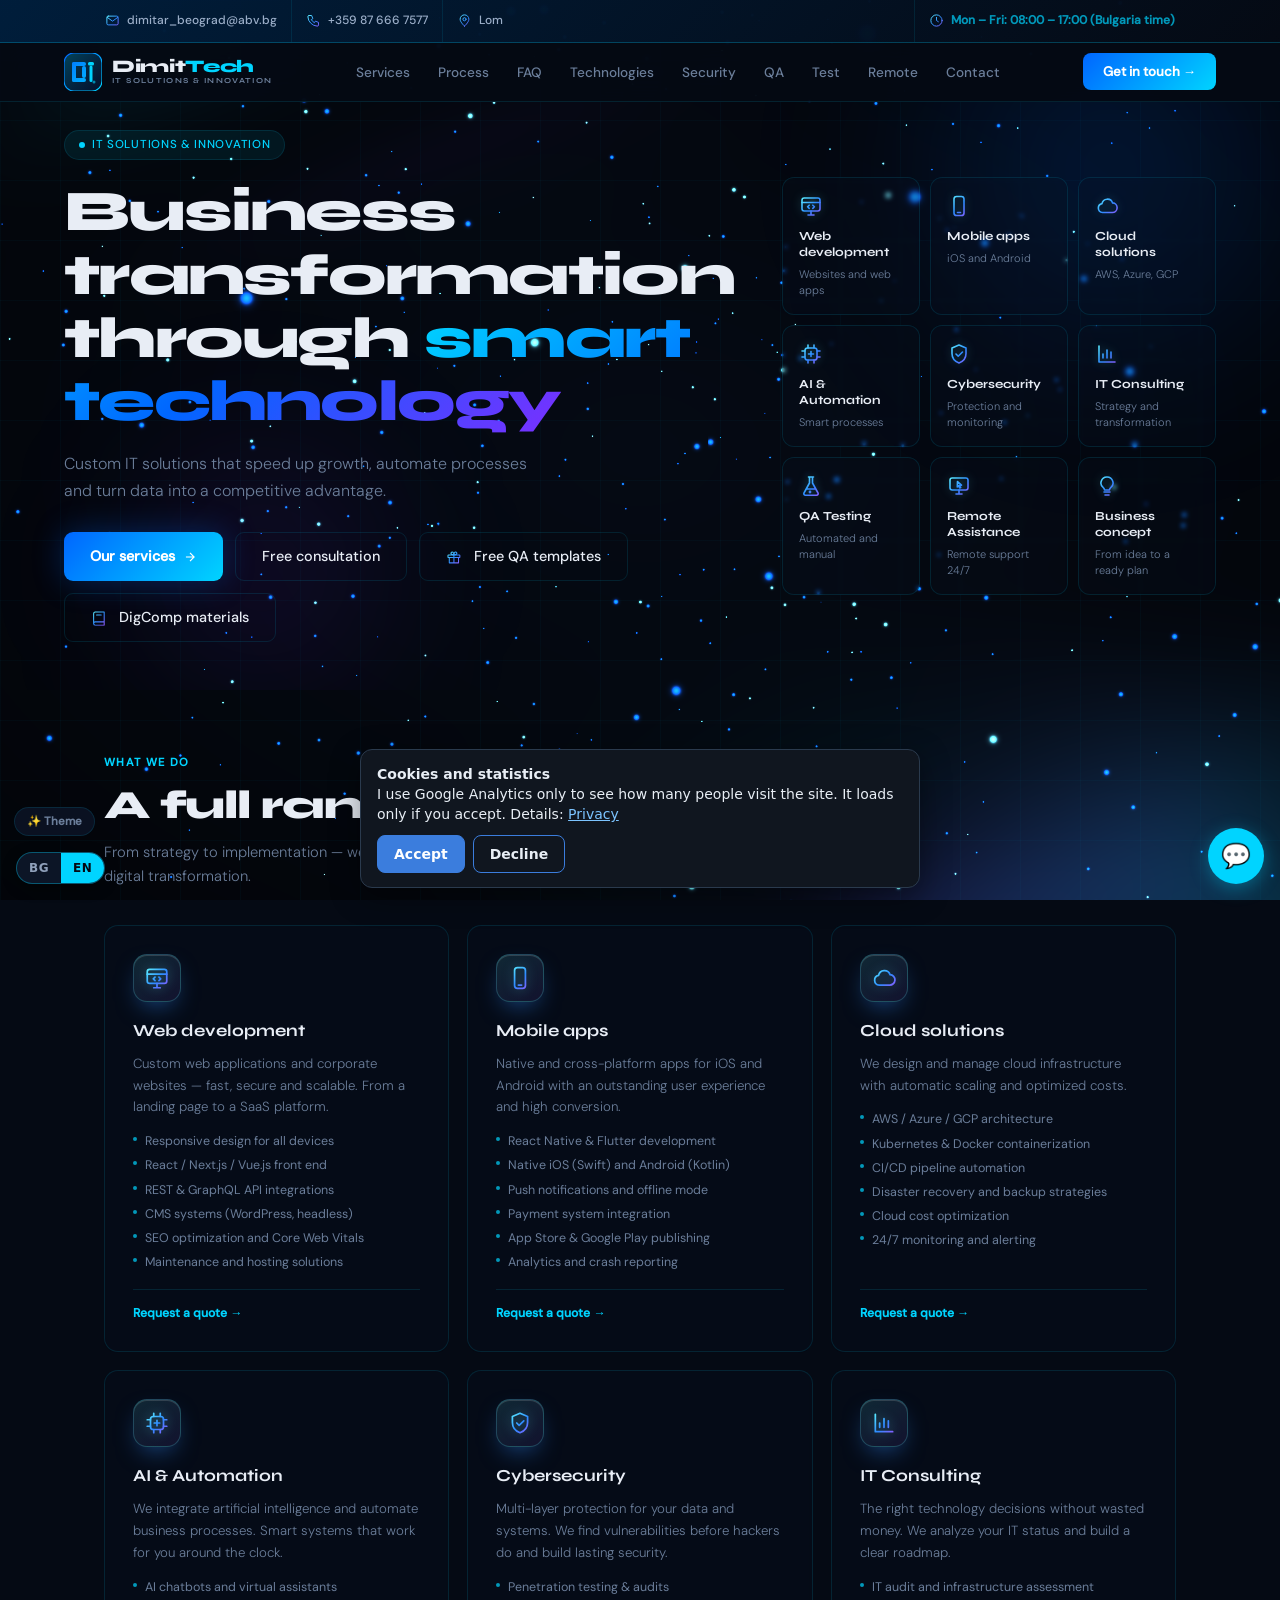
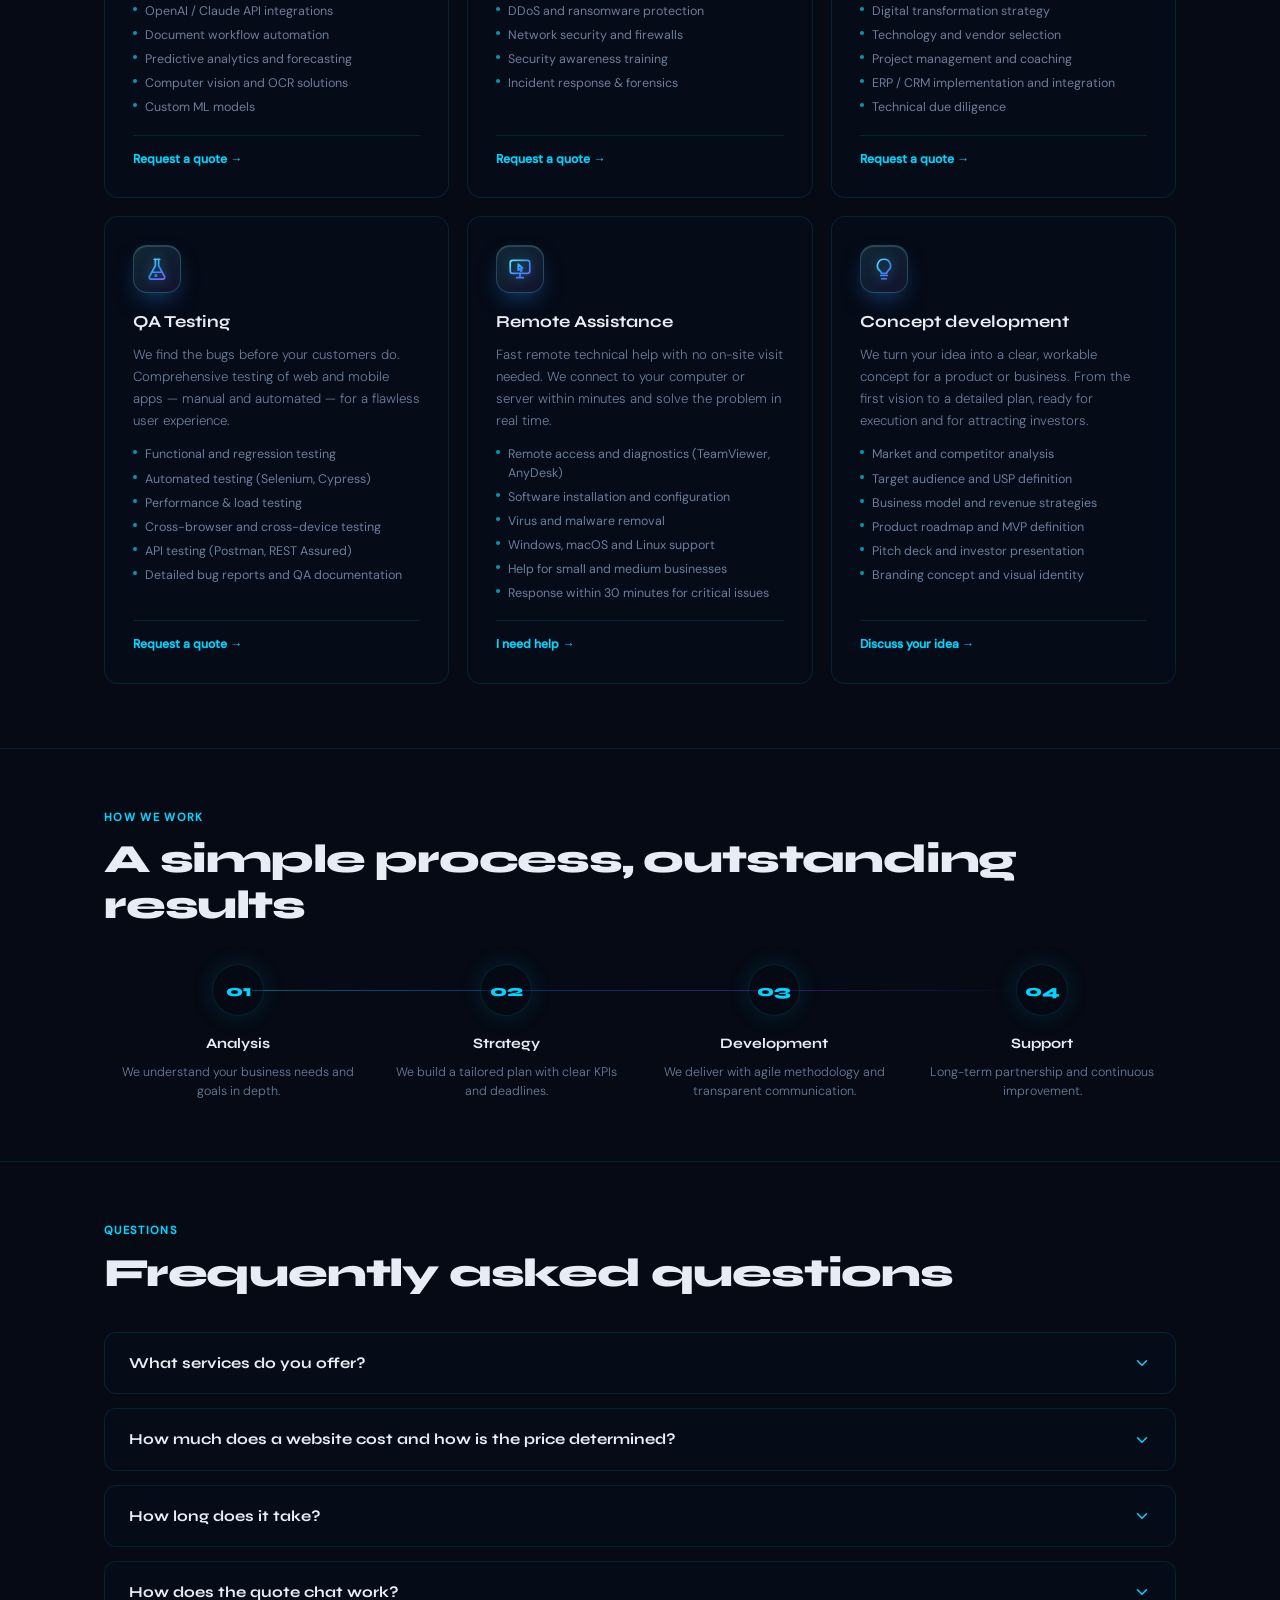
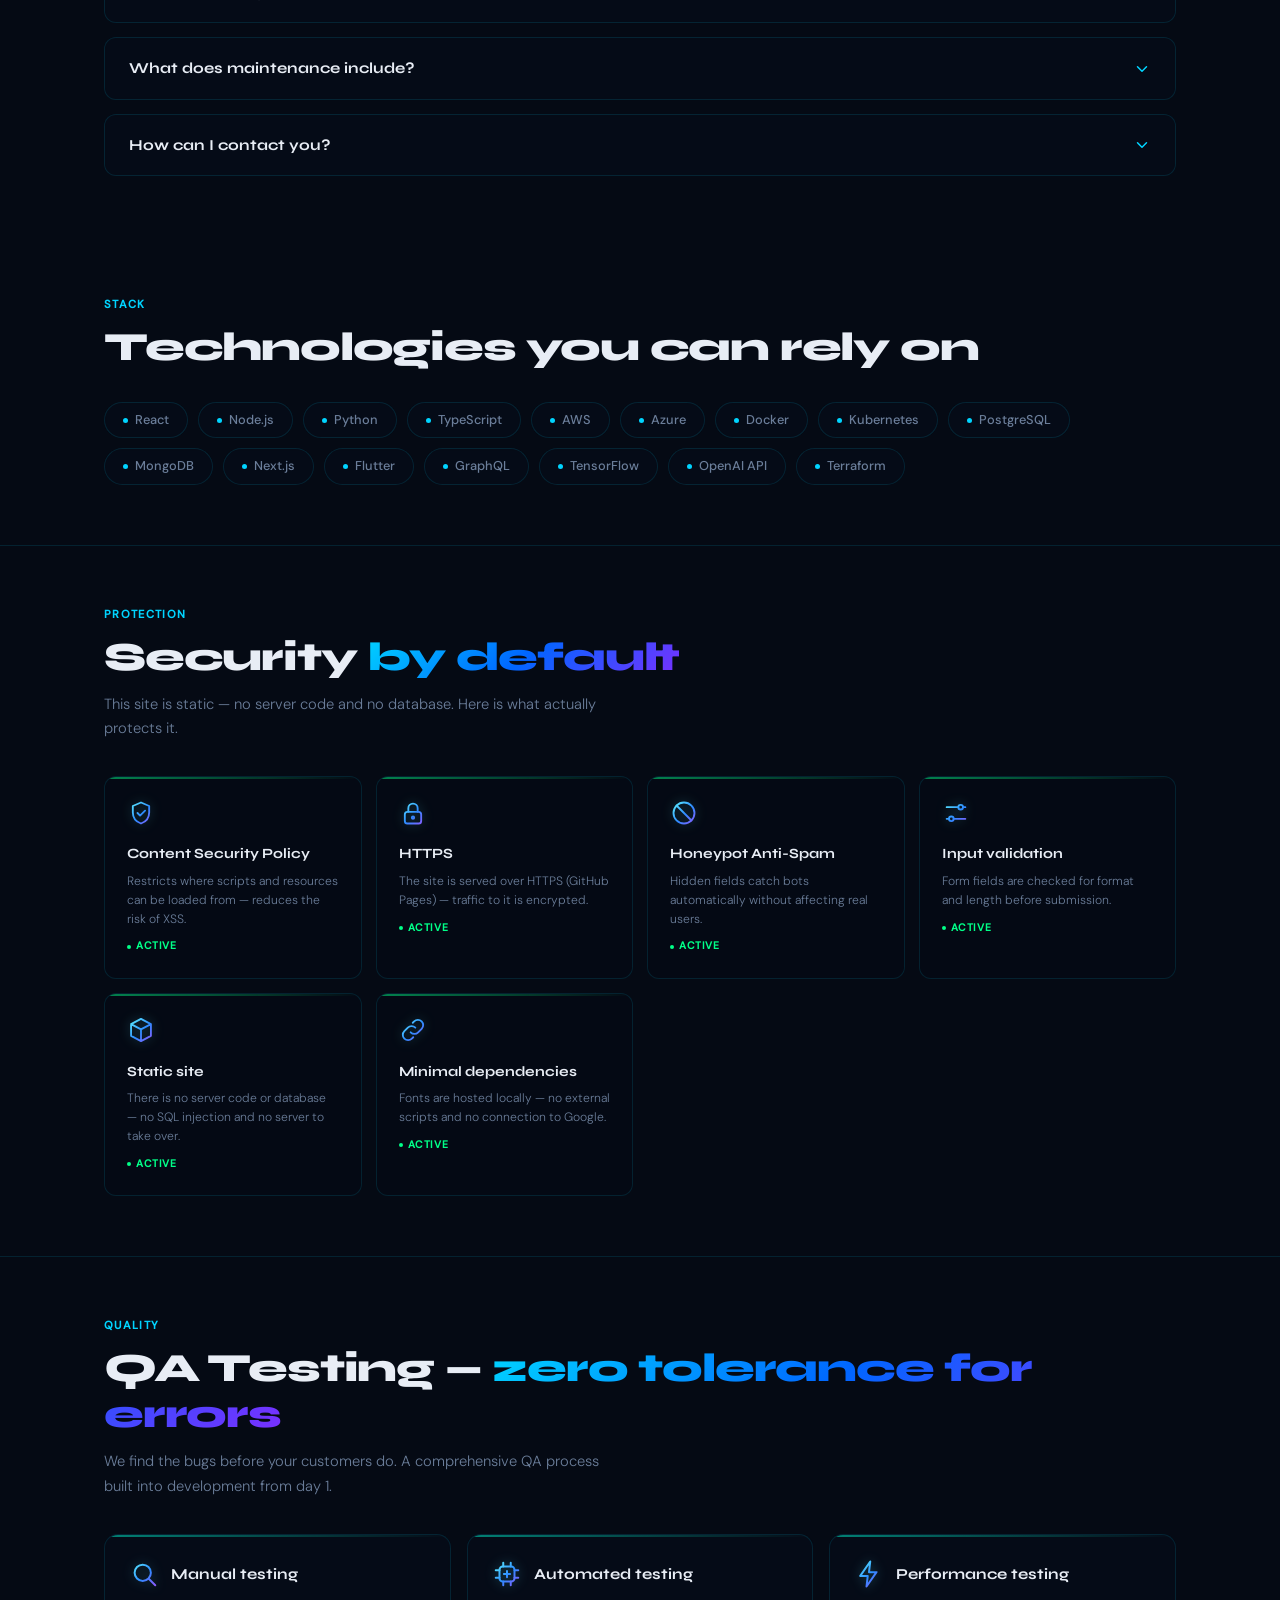
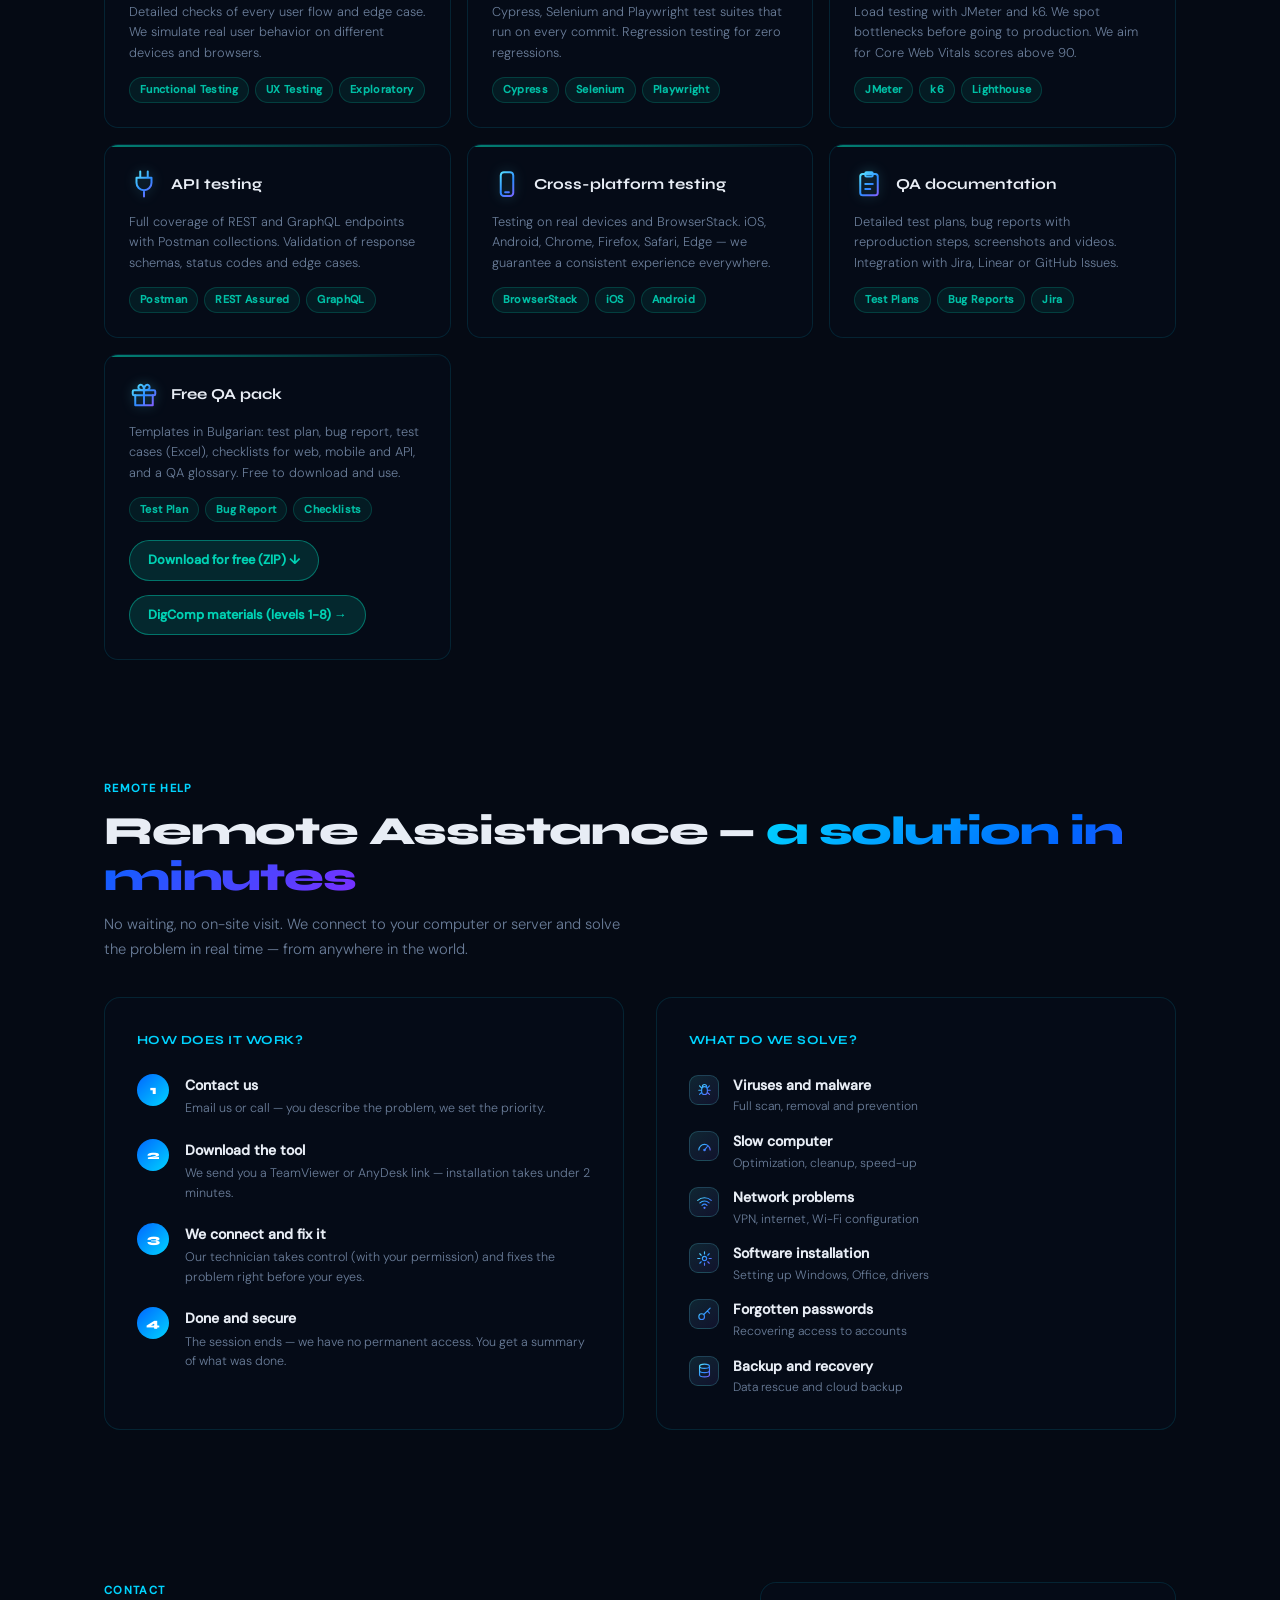
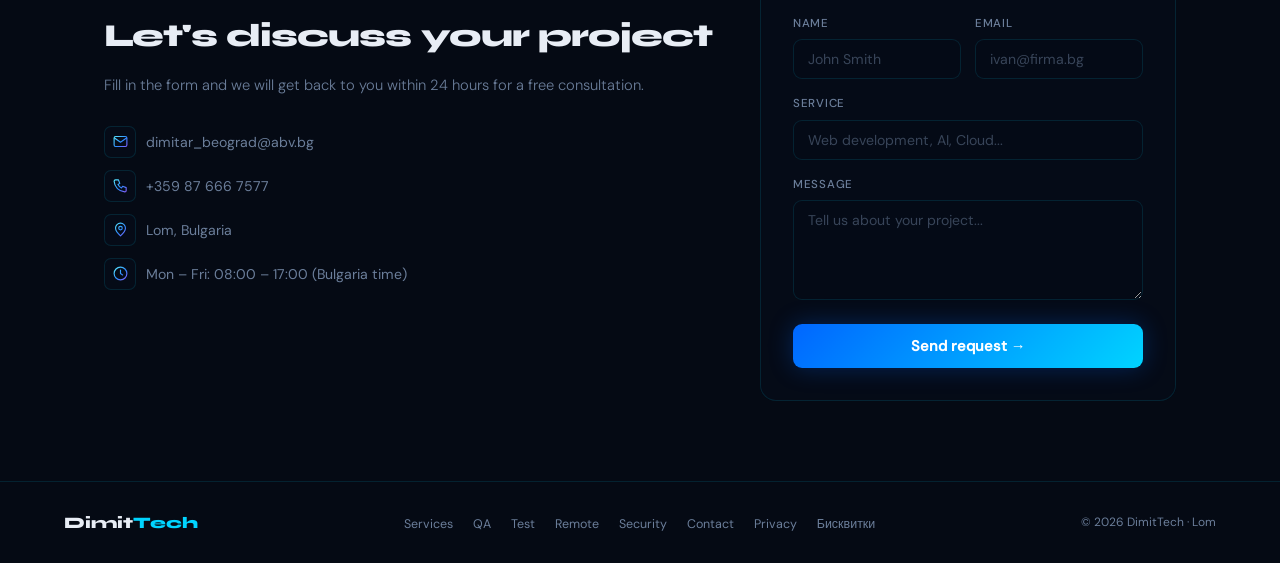
==== commit e9da35ca: "Чатът следва избраната тема (футуристична и киберпънк вид) Co-Authored-By: Claude Sonnet 5.5 <norepl" ====
--- a/index.html
+++ b/index.html
@@ -606,7 +606,7 @@
 }
 </style>
 <link rel="icon" type="image/svg+xml" href="data:image/svg+xml,%3Csvg%20xmlns=%22http://www.w3.org/2000/svg%22%20viewBox=%220%200%2064%2064%22%3E%3Crect%20width=%2264%22%20height=%2264%22%20rx=%2214%22%20fill=%22%230b1220%22/%3E%3Cpath%20d=%22M16%2014h18c11%200%2018%208%2018%2018s-7%2018-18%2018H16z%22%20fill=%22none%22%20stroke=%22%2300d2b4%22%20stroke-width=%227%22%20stroke-linejoin=%22round%22/%3E%3C/svg%3E">
-<script>try{var _t=localStorage.getItem('dtTheme');if(_t==='future'||_t==='cyber'){var _l=document.createElement('link');_l.rel='stylesheet';_l.id='dt-theme-css';_l.href=(_t==='future'?'future.css':'cyber2.css')+'?v=1';document.head.appendChild(_l)}}catch(e){}</script>
+<script>try{var _t=localStorage.getItem('dtTheme');if(_t==='future'||_t==='cyber'){var _l=document.createElement('link');_l.rel='stylesheet';_l.id='dt-theme-css';_l.href=(_t==='future'?'future.css':'cyber2.css')+'?v=2';document.head.appendChild(_l)}}catch(e){}</script>
 </head>
 <body>
 <svg width="0" height="0" style="position:absolute" aria-hidden="true" focusable="false"><defs><linearGradient id="ig" x1="3" y1="3" x2="21" y2="21" gradientUnits="userSpaceOnUse"><stop offset="0" stop-color="#5CF0FF"/><stop offset=".55" stop-color="#2E8BFF"/><stop offset="1" stop-color="#8B5CFF"/></linearGradient><symbol id="i-web" viewBox="0 0 24 24"><rect x="3" y="4" width="18" height="13" rx="2.2"/><path d="M3 8.5h18M9 21h6M12 17v4M10.2 11.2 8.6 12.8l1.6 1.6M13.8 11.2l1.6 1.6-1.6 1.6"/></symbol><symbol id="i-mobile" viewBox="0 0 24 24"><rect x="7" y="2.5" width="10" height="19" rx="2.6"/><path d="M10.5 18.5h3"/></symbol><symbol id="i-cloud" viewBox="0 0 24 24"><path d="M7.5 18.5A4.5 4.5 0 0 1 7 9.6a5.5 5.5 0 0 1 10.6-.7 4.8 4.8 0 0 1-.6 9.6z"/></symbol><symbol id="i-ai" viewBox="0 0 24 24"><rect x="6" y="6" width="12" height="12" rx="2.6"/><path d="M12 9.5v5M9.5 12h5M9 3v3M15 3v3M9 18v3M15 18v3M3 9h3M3 15h3M18 9h3M18 15h3"/></symbol><symbol id="i-shield" viewBox="0 0 24 24"><path d="M12 3l7 3v5.5c0 4.5-3 8-7 9.5-4-1.5-7-5-7-9.5V6z"/><path d="M9 12l2.2 2.2L15.5 10"/></symbol><symbol id="i-chart" viewBox="0 0 24 24"><path d="M4 4v16h16M8 16v-4M12 16V8M16 16v-6"/></symbol><symbol id="i-flask" viewBox="0 0 24 24"><path d="M9.5 3h5M10.5 3v6L5 19a1.6 1.6 0 0 0 1.4 2.3h11.2A1.6 1.6 0 0 0 19 19l-5.5-10V3M7.6 15h8.8"/><circle cx="11" cy="18" r=".6"/></symbol><symbol id="i-remote" viewBox="0 0 24 24"><rect x="3" y="4" width="18" height="12" rx="2.2"/><path d="M9 20h6M12 16v4M10.5 7.5l4 3.6-1.8.3 1 2.1-1 .4-1-2.1-1.4 1.2z"/></symbol><symbol id="i-idea" viewBox="0 0 24 24"><path d="M9 18h6M10 21h4M12 3a6 6 0 0 0-3.5 10.9c.6.5 1 1.2 1 2.1h5c0-.9.4-1.6 1-2.1A6 6 0 0 0 12 3z"/></symbol><symbol id="i-mail" viewBox="0 0 24 24"><rect x="3" y="5" width="18" height="14" rx="2.2"/><path d="M3.5 7l8.5 6 8.5-6"/></symbol><symbol id="i-phone" viewBox="0 0 24 24"><path d="M5 4h4l2 5-2.5 1.5a11 11 0 0 0 5 5L15 13l5 2v4a2 2 0 0 1-2 2A16 16 0 0 1 3 6a2 2 0 0 1 2-2z"/></symbol><symbol id="i-pin" viewBox="0 0 24 24"><path d="M12 21s-7-6.2-7-11a7 7 0 0 1 14 0c0 4.8-7 11-7 11z"/><circle cx="12" cy="10" r="2.5"/></symbol><symbol id="i-clock" viewBox="0 0 24 24"><circle cx="12" cy="12" r="9"/><path d="M12 7v5l3 2"/></symbol><symbol id="i-lock" viewBox="0 0 24 24"><rect x="5" y="11" width="14" height="10" rx="2.2"/><path d="M8 11V8a4 4 0 0 1 8 0v3"/><circle cx="12" cy="16" r="1"/></symbol><symbol id="i-ban" viewBox="0 0 24 24"><circle cx="12" cy="12" r="9"/><path d="M5.6 5.6l12.8 12.8"/></symbol><symbol id="i-sliders" viewBox="0 0 24 24"><path d="M4 7h10M18 7h2M4 17h2M10 17h10"/><circle cx="16" cy="7" r="2"/><circle cx="8" cy="17" r="2"/></symbol><symbol id="i-search" viewBox="0 0 24 24"><circle cx="11" cy="11" r="6.5"/><path d="M16 16l5 5"/></symbol><symbol id="i-bolt" viewBox="0 0 24 24"><path d="M13 2 5 13.5h6L10 22l8-11.5h-6z"/></symbol><symbol id="i-plug" viewBox="0 0 24 24"><path d="M9 2v5M15 2v5M6 7h12v4a6 6 0 0 1-12 0zM12 17v5"/></symbol><symbol id="i-clip" viewBox="0 0 24 24"><rect x="5" y="4" width="14" height="17" rx="2"/><rect x="9" y="2.5" width="6" height="3.5" rx="1"/><path d="M9 12h6M9 16h4"/></symbol><symbol id="i-gift" viewBox="0 0 24 24"><rect x="3" y="9" width="18" height="4" rx="1"/><path d="M5 13v8h14v-8M12 9v12M12 9C9 9 7.500 8 7.500 6.500S9 4 10.500 5 12 9 12 9zm0 0c3 0 4.500-1 4.500-2.500S15 4 13.500 5 12 9 12 9z"/></symbol><symbol id="i-bug" viewBox="0 0 24 24"><path d="M12 8a4 4 0 0 1 4 4v3a4 4 0 0 1-8 0v-3a4 4 0 0 1 4-4zM9 8a3 3 0 0 1 6 0M4 13h4M16 13h4M5 7l3 3M19 7l-3 3M5 19l3-3M19 19l-3-3"/></symbol><symbol id="i-gauge" viewBox="0 0 24 24"><path d="M4 17a8 8 0 1 1 16 0M12 17l4-5"/><circle cx="12" cy="17" r="1"/></symbol><symbol id="i-wifi" viewBox="0 0 24 24"><path d="M2.500 9a14 14 0 0 1 19 0M5.500 12.500a9.500 9.500 0 0 1 13 0M8.500 16a5 5 0 0 1 7 0"/><circle cx="12" cy="19.500" r=".8"/></symbol><symbol id="i-gear" viewBox="0 0 24 24"><circle cx="12" cy="12" r="3"/><path d="M12 2.500v3M12 18.500v3M2.500 12h3M18.500 12h3M5.300 5.300l2.100 2.100M16.600 16.600l2.100 2.100M18.700 5.300l-2.100 2.100M7.400 16.600l-2.100 2.100"/></symbol><symbol id="i-key" viewBox="0 0 24 24"><circle cx="8" cy="15" r="4"/><path d="M11 12l9-9M16 7l3 3"/></symbol><symbol id="i-disk" viewBox="0 0 24 24"><ellipse cx="12" cy="6" rx="7" ry="3"/><path d="M5 6v6c0 1.700 3.100 3 7 3s7-1.300 7-3V6M5 12v6c0 1.700 3.100 3 7 3s7-1.300 7-3v-6"/></symbol><symbol id="i-book" viewBox="0 0 24 24"><path d="M4 5.5A2.500 2.500 0 0 1 6.500 3H20v15H6.500A2.500 2.500 0 0 0 4 20.500zM4 20.500A2.500 2.500 0 0 0 6.500 23H20v-5"/><path d="M8.500 7.500h7"/></symbol><symbol id="i-box" viewBox="0 0 24 24"><path d="M12 2.500 20.500 7v10L12 21.500 3.500 17V7zM3.500 7 12 11.500 20.500 7M12 11.500v10"/></symbol><symbol id="i-link" viewBox="0 0 24 24"><path d="M10 14a4.500 4.500 0 0 0 6.400 0l3-3a4.500 4.500 0 0 0-6.400-6.400l-1.200 1.200M14 10a4.500 4.500 0 0 0-6.400 0l-3 3a4.500 4.500 0 0 0 6.400 6.400l1.200-1.200"/></symbol></defs></svg>
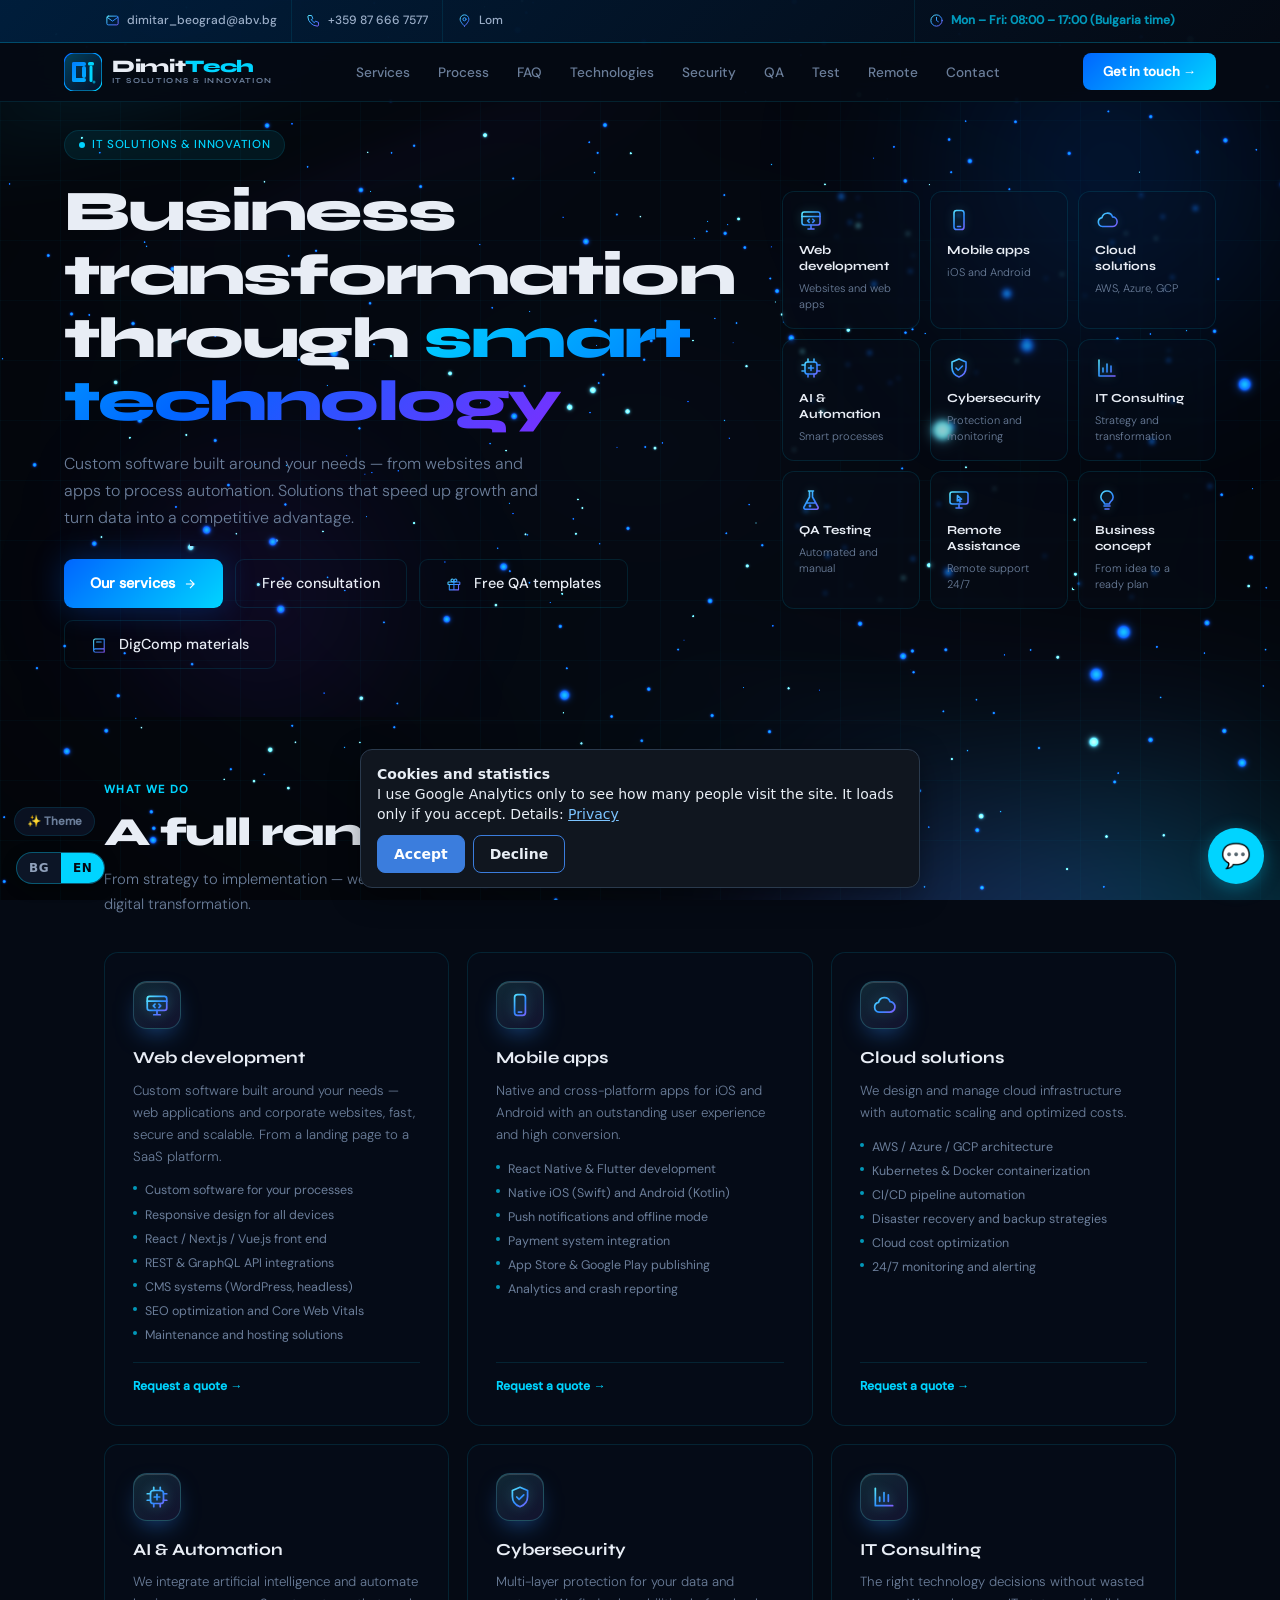
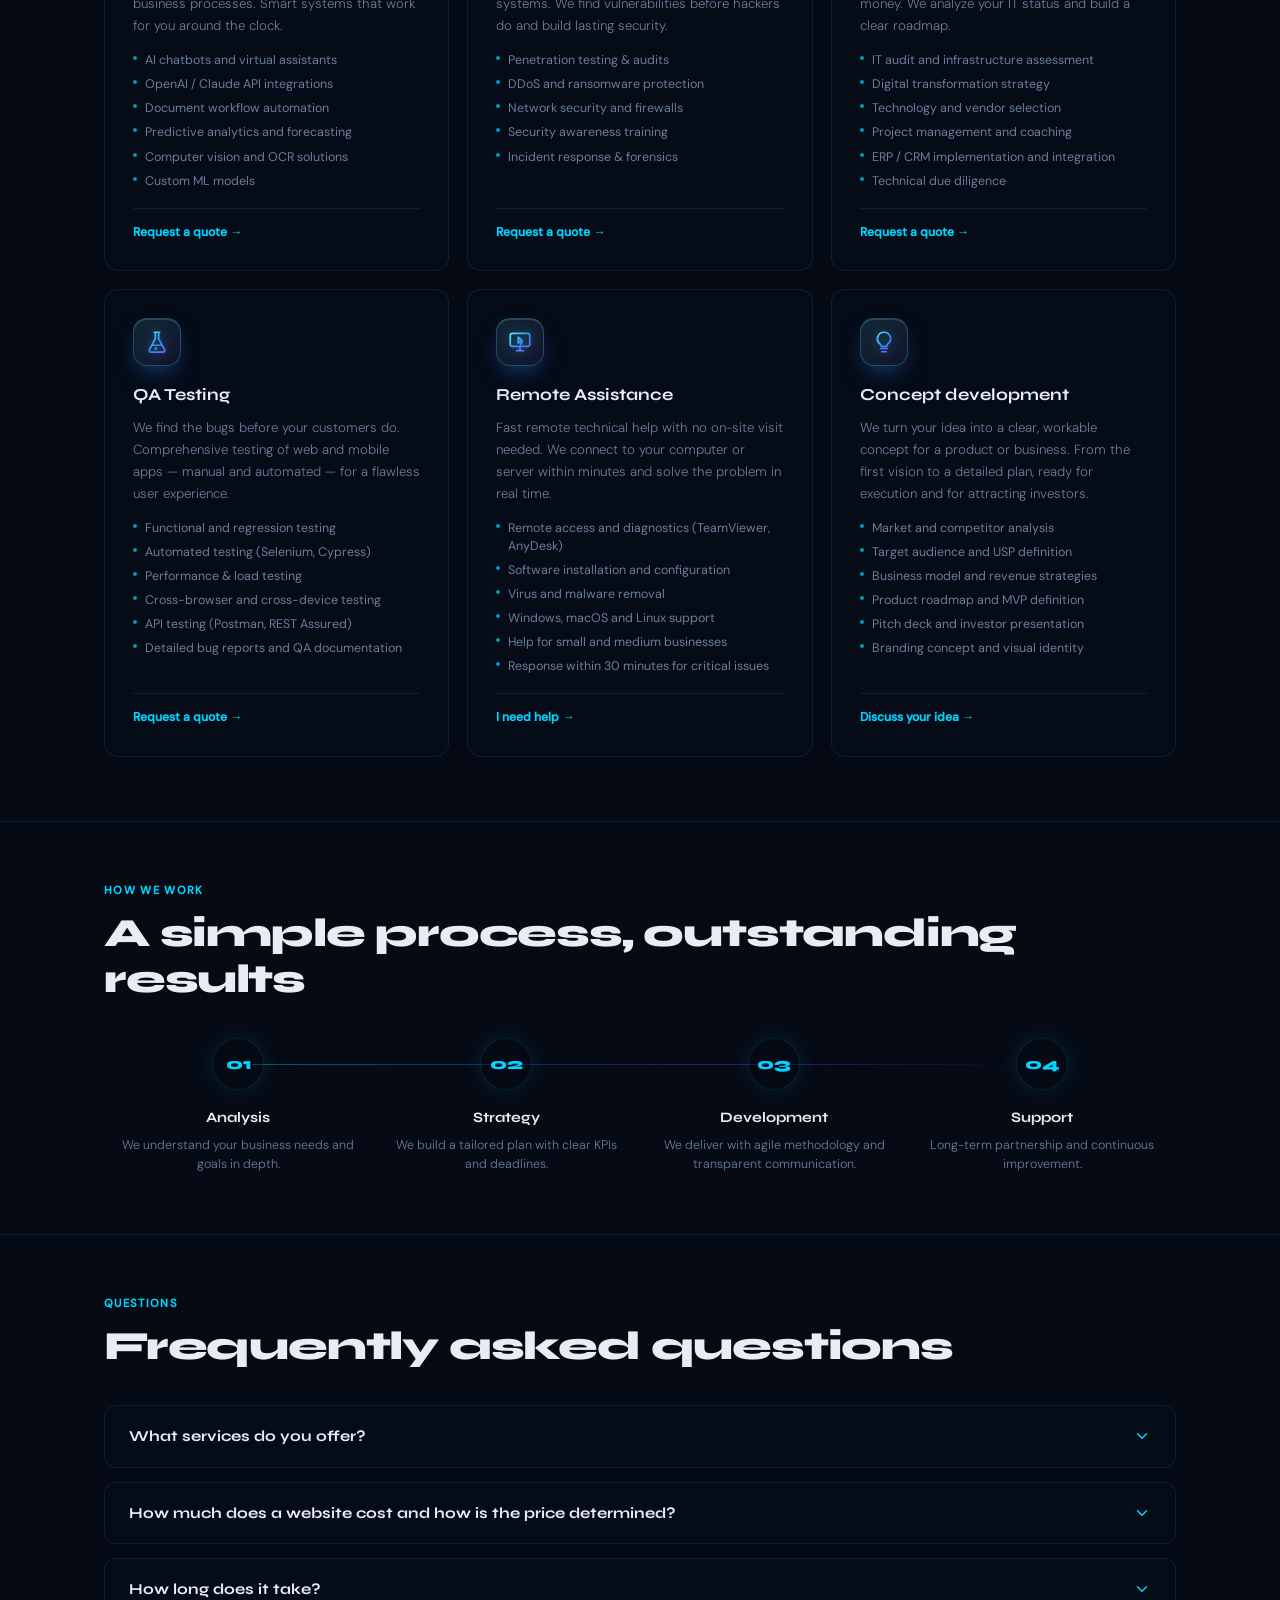
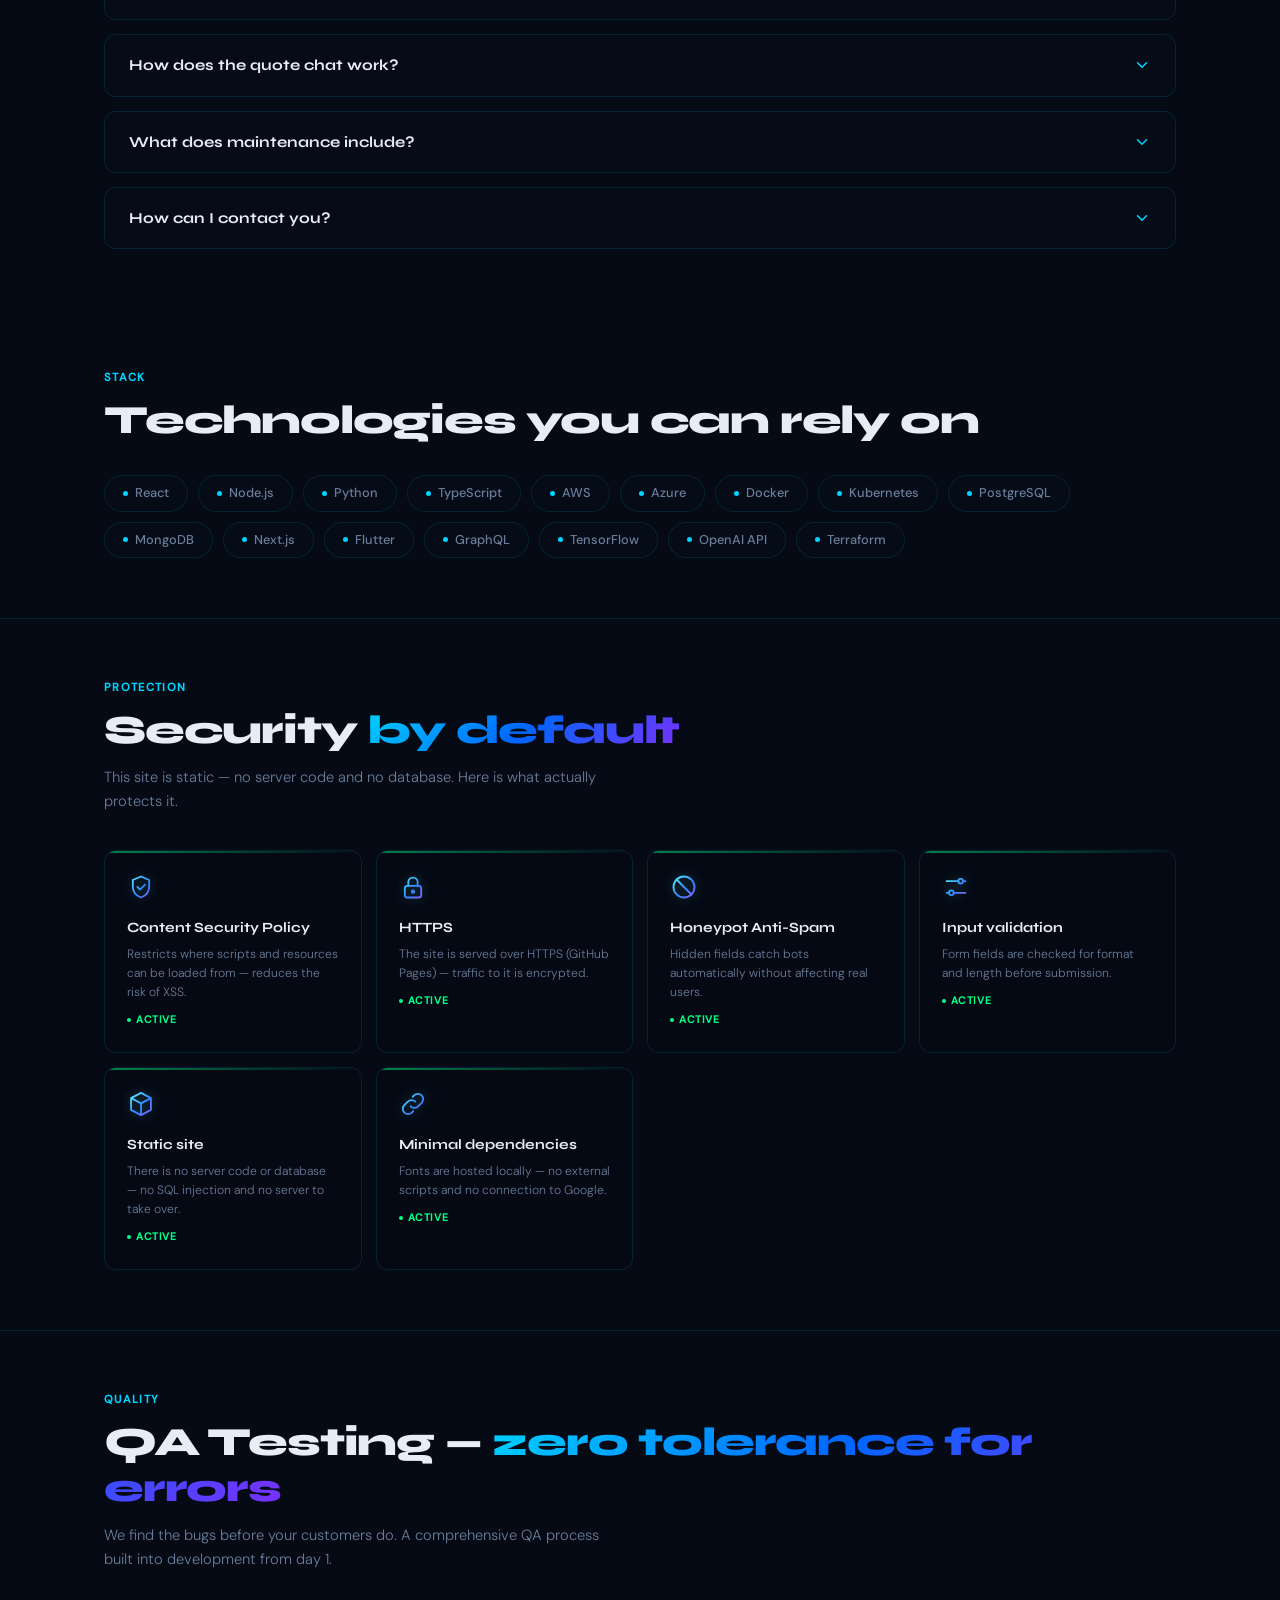
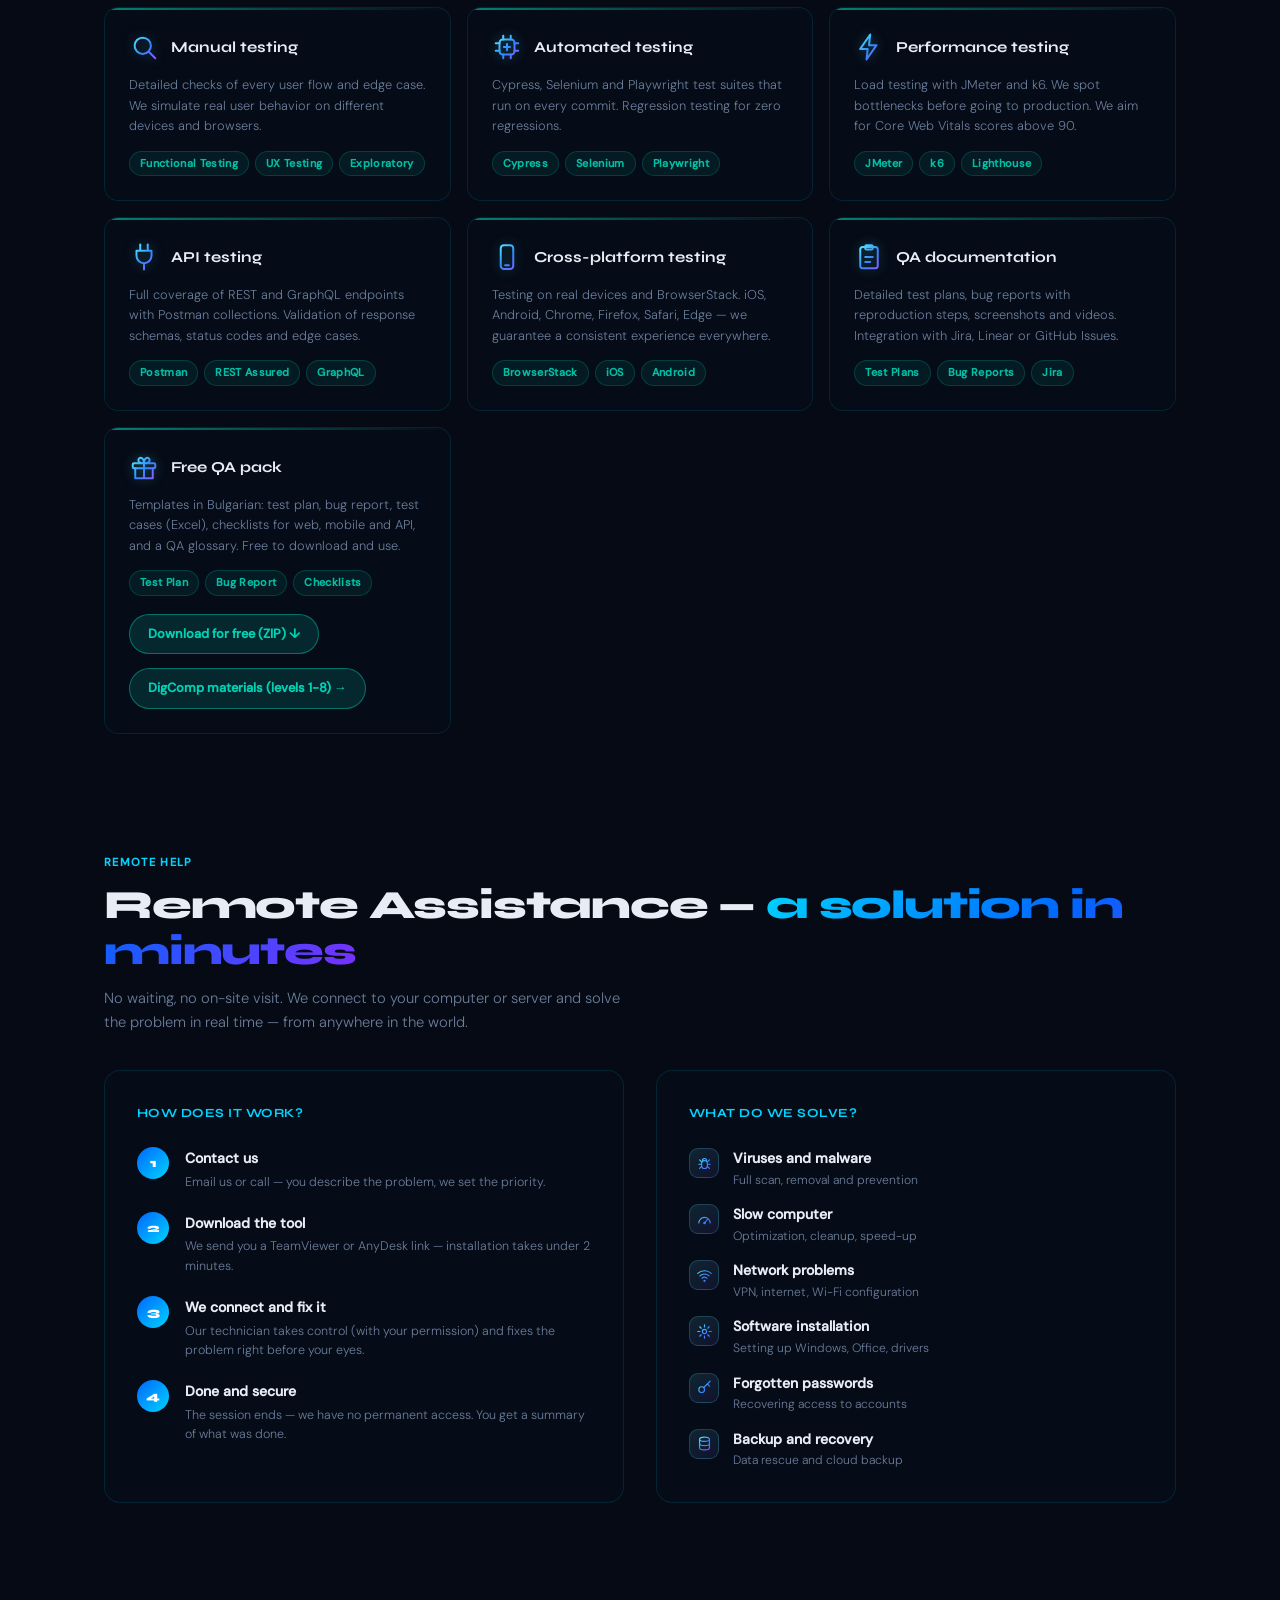
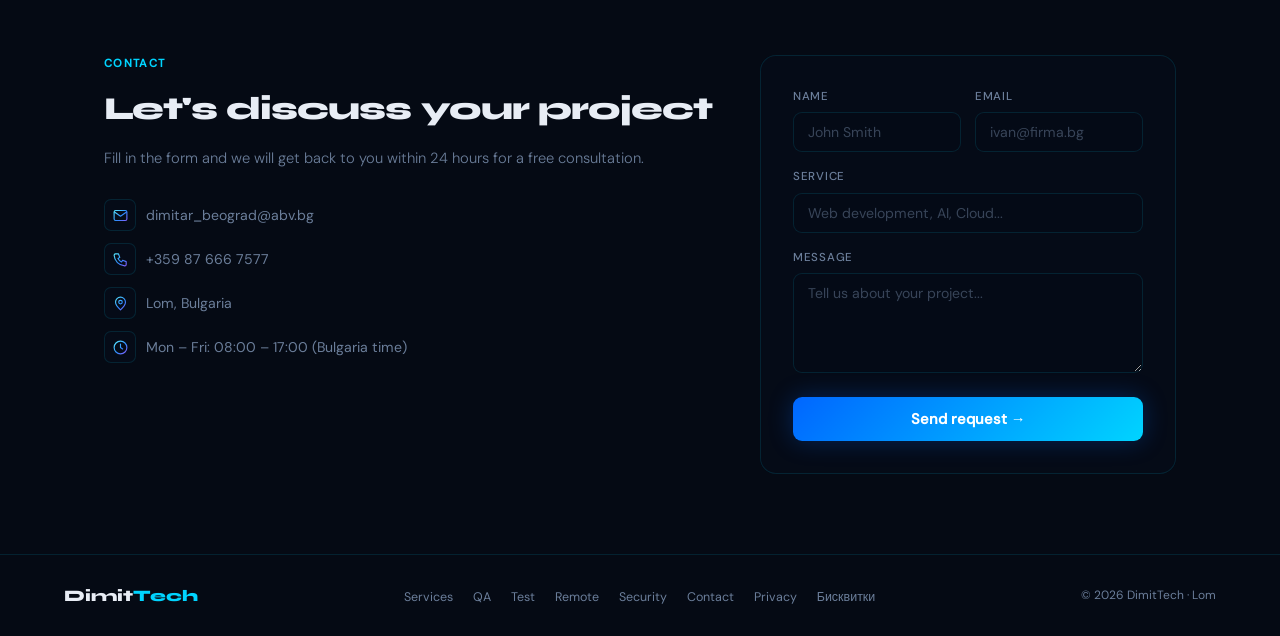
==== commit c7d76eb5: "Изработка на софтуер по ваши нужди: заглавна секция, услуга, мета описания Co-Authored-By: Claude So" ====
--- a/index.html
+++ b/index.html
@@ -4,7 +4,7 @@
 <meta charset="UTF-8">
 <meta name="viewport" content="width=device-width, initial-scale=1.0">
 <title>DimitTech — IT Solutions & Innovation</title>
-<meta name="description" content="DimitTech — персонализирани IT решения, уеб разработка, cloud, AI и киберсигурност. Гр. Лом, България.">
+<meta name="description" content="DimitTech — изработка на софтуер по ваши нужди: уеб приложения, автоматизация, cloud, AI и киберсигурност. Гр. Лом, България.">
 <meta name="robots" content="index, follow">
 <meta name="referrer" content="strict-origin-when-cross-origin">
 <link rel="canonical" href="https://dimitarbeograd-qa.github.io/">
@@ -12,14 +12,14 @@
 <meta property="og:locale" content="bg_BG">
 <meta property="og:site_name" content="DimitTech">
 <meta property="og:title" content="DimitTech — IT Solutions &amp; Innovation">
-<meta property="og:description" content="DimitTech — персонализирани IT решения, уеб разработка, cloud, AI и киберсигурност. Гр. Лом, България.">
+<meta property="og:description" content="DimitTech — изработка на софтуер по ваши нужди: уеб приложения, автоматизация, cloud, AI и киберсигурност. Гр. Лом, България.">
 <meta property="og:url" content="https://dimitarbeograd-qa.github.io/">
 <meta property="og:image" content="https://dimitarbeograd-qa.github.io/og-image.png">
 <meta property="og:image:width" content="1200">
 <meta property="og:image:height" content="630">
 <meta name="twitter:card" content="summary_large_image">
 <meta name="twitter:title" content="DimitTech — IT Solutions &amp; Innovation">
-<meta name="twitter:description" content="DimitTech — персонализирани IT решения, уеб разработка, cloud, AI и киберсигурност. Гр. Лом, България.">
+<meta name="twitter:description" content="DimitTech — изработка на софтуер по ваши нужди: уеб приложения, автоматизация, cloud, AI и киберсигурност. Гр. Лом, България.">
 <meta name="twitter:image" content="https://dimitarbeograd-qa.github.io/og-image.png">
 <script type="application/ld+json">
 {
@@ -31,7 +31,7 @@
    "name": "DimitTech",
    "url": "https://dimitarbeograd-qa.github.io/",
    "image": "https://dimitarbeograd-qa.github.io/og-image.png",
-   "description": "DimitTech — персонализирани IT решения, уеб разработка, cloud, AI и киберсигурност. Гр. Лом, България.",
+   "description": "DimitTech — изработка на софтуер по ваши нужди: уеб приложения, автоматизация, cloud, AI и киберсигурност. Гр. Лом, България.",
    "email": "dimitar_beograd@abv.bg",
    "telephone": "+359876667577",
    "address": {
@@ -713,7 +713,7 @@
     <div class="hero-content">
       <div class="hero-badge">IT Solutions & Innovation</div>
       <h1>Трансформация на бизнеса чрез <span class="gradient-text">умни технологии</span></h1>
-      <p>Персонализирани IT решения, които ускоряват растежа, автоматизират процесите и превръщат данните в конкурентно предимство.</p>
+      <p>Изработка на софтуер по ваши нужди — от уебсайтове и приложения до автоматизация на процеси. Решения, които ускоряват растежа и превръщат данните в конкурентно предимство.</p>
       <div class="hero-actions">
         <a href="#services" class="btn-primary" rel="noopener">Услугите ни <svg width="14" height="14" fill="none" stroke="currentColor" stroke-width="2" viewBox="0 0 24 24"><path d="M5 12h14M12 5l7 7-7 7"/></svg></a>
         <a href="#contact" class="btn-outline" rel="noopener">Безплатна консултация</a>
@@ -746,8 +746,9 @@
       <div class="service-card reveal">
         <div class="service-icon icon-blue"><svg class="ico" viewBox="0 0 24 24" aria-hidden="true"><use href="#i-web"/></svg></div>
         <h3>Уеб разработка</h3>
-        <p>Персонализирани уеб приложения и корпоративни сайтове — бързи, сигурни и мащабируеми. От лендинг до SaaS платформа.</p>
+        <p>Изработка на софтуер по ваши нужди — уеб приложения и корпоративни сайтове, бързи, сигурни и мащабируеми. От лендинг до SaaS платформа.</p>
         <ul class="service-features">
+          <li>Софтуер по поръчка за вашите процеси</li>
           <li>Responsive дизайн за всички устройства</li>
           <li>React / Next.js / Vue.js фронтенд</li>
           <li>REST & GraphQL API интеграции</li>
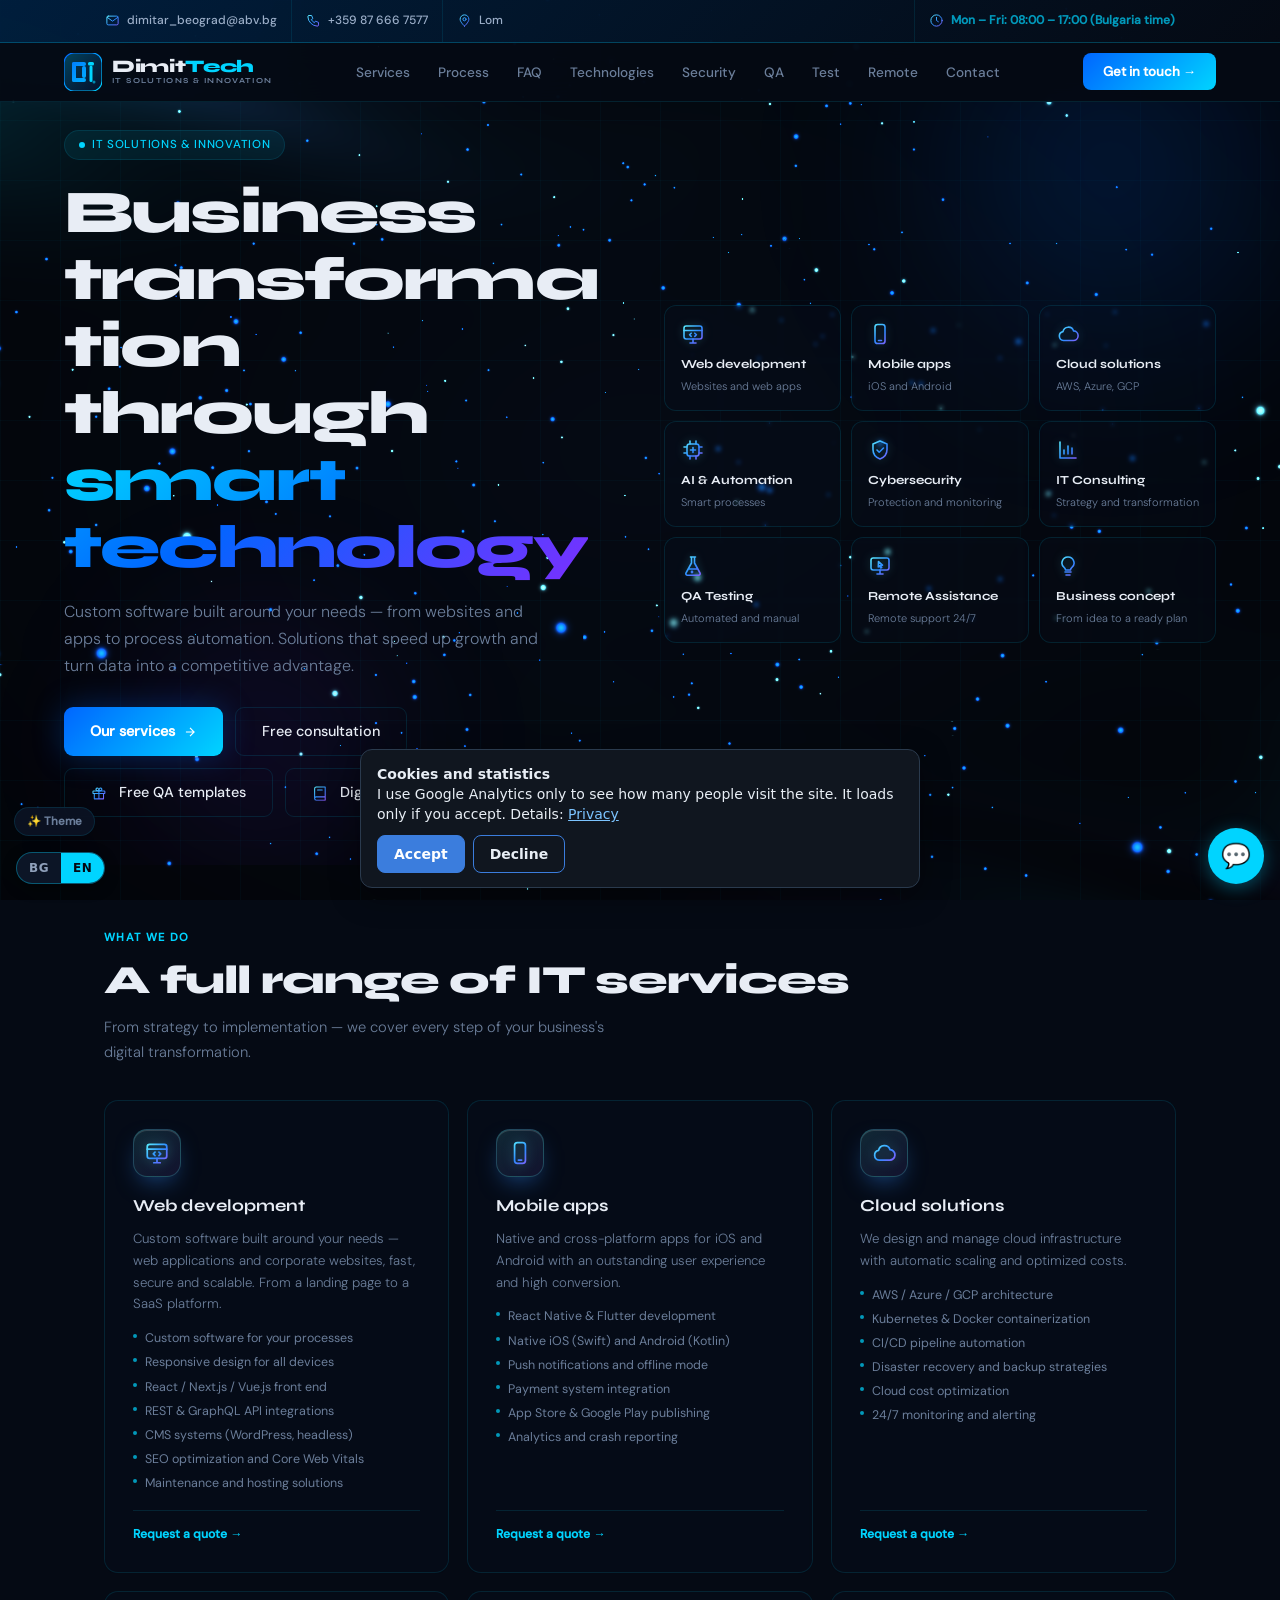
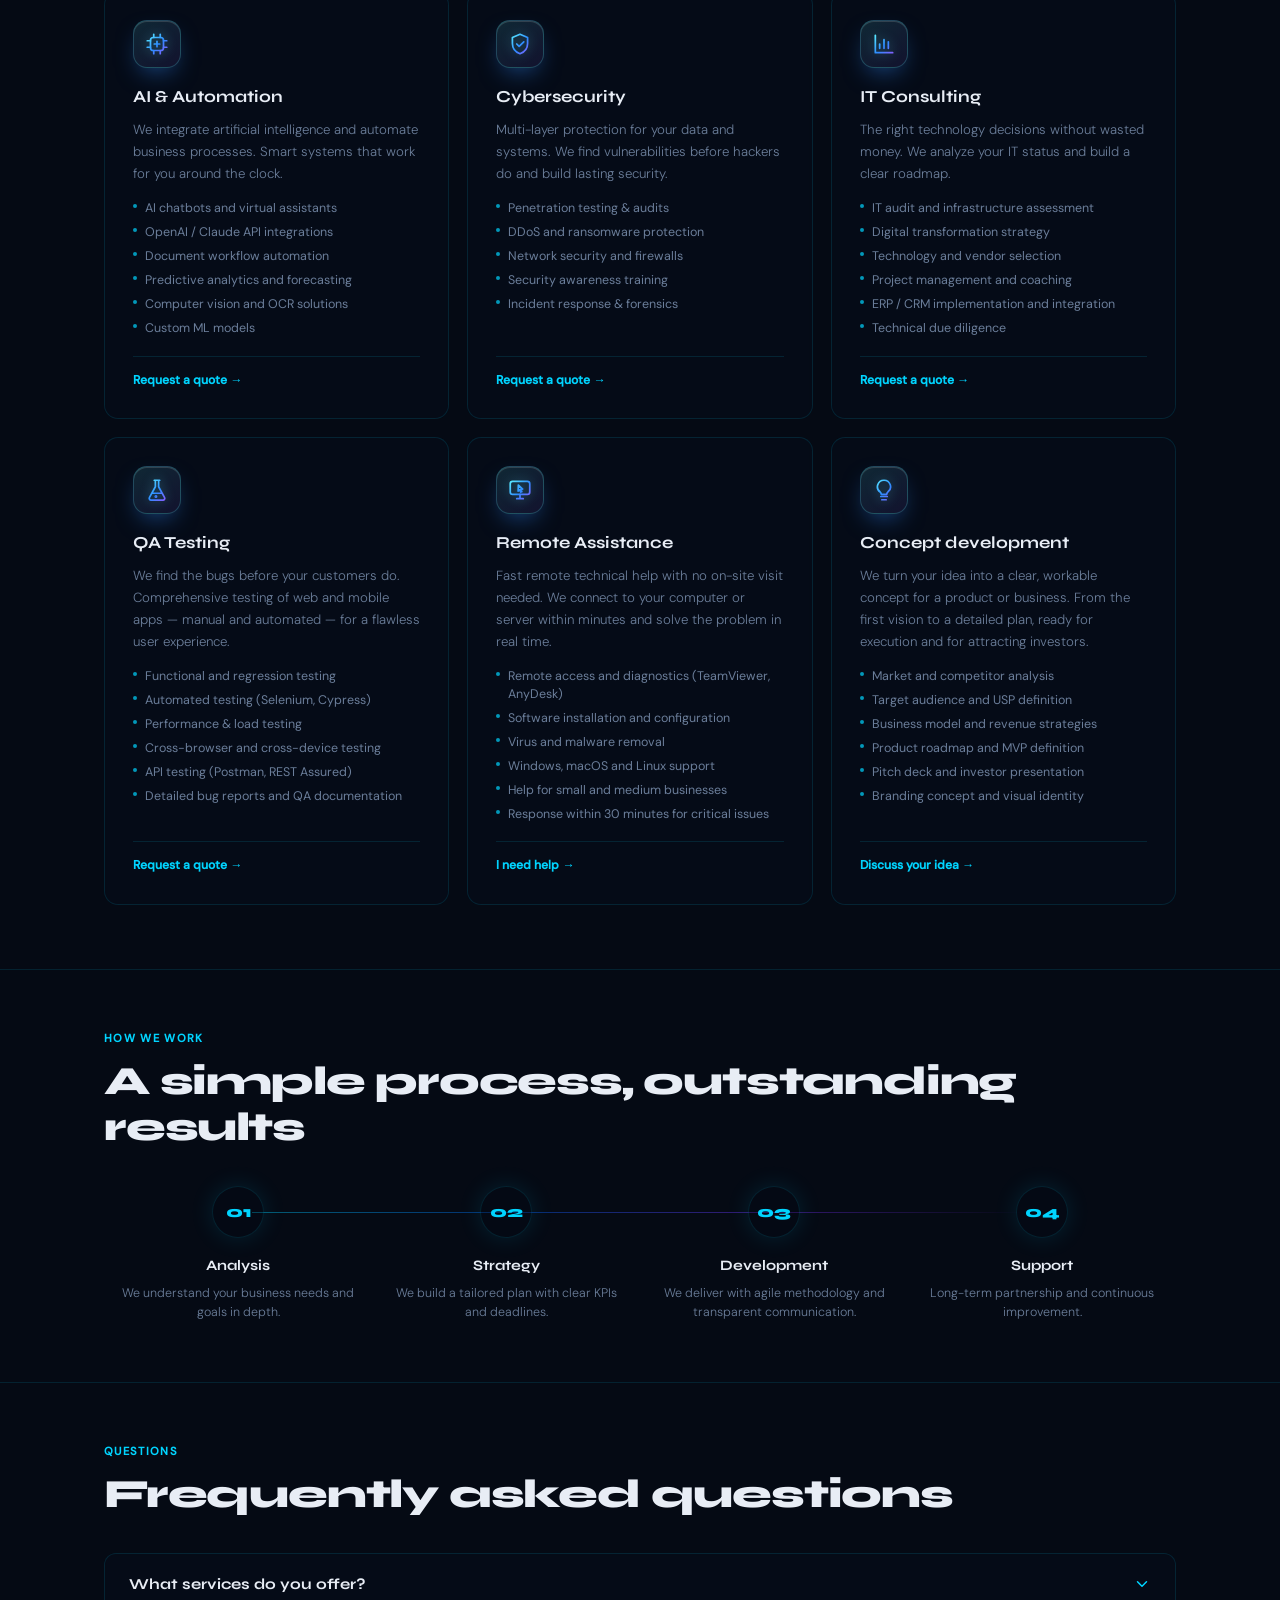
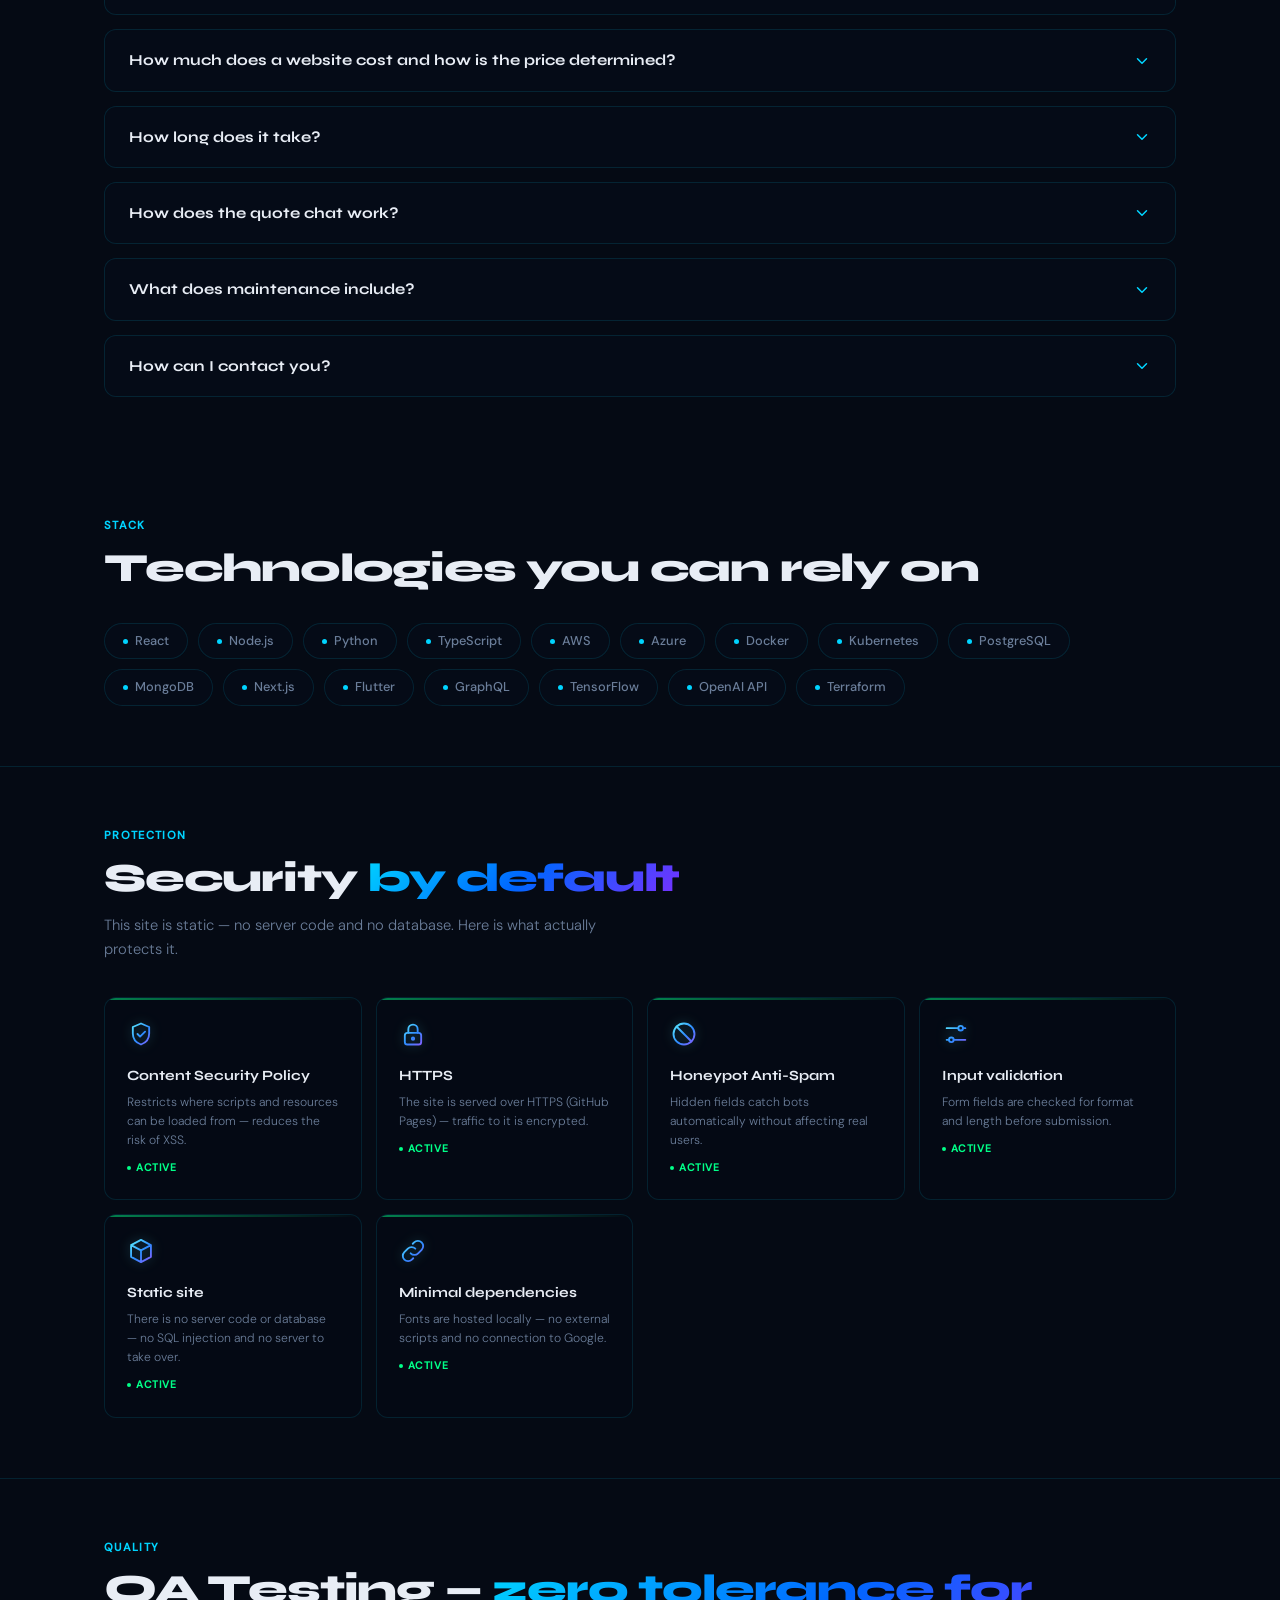
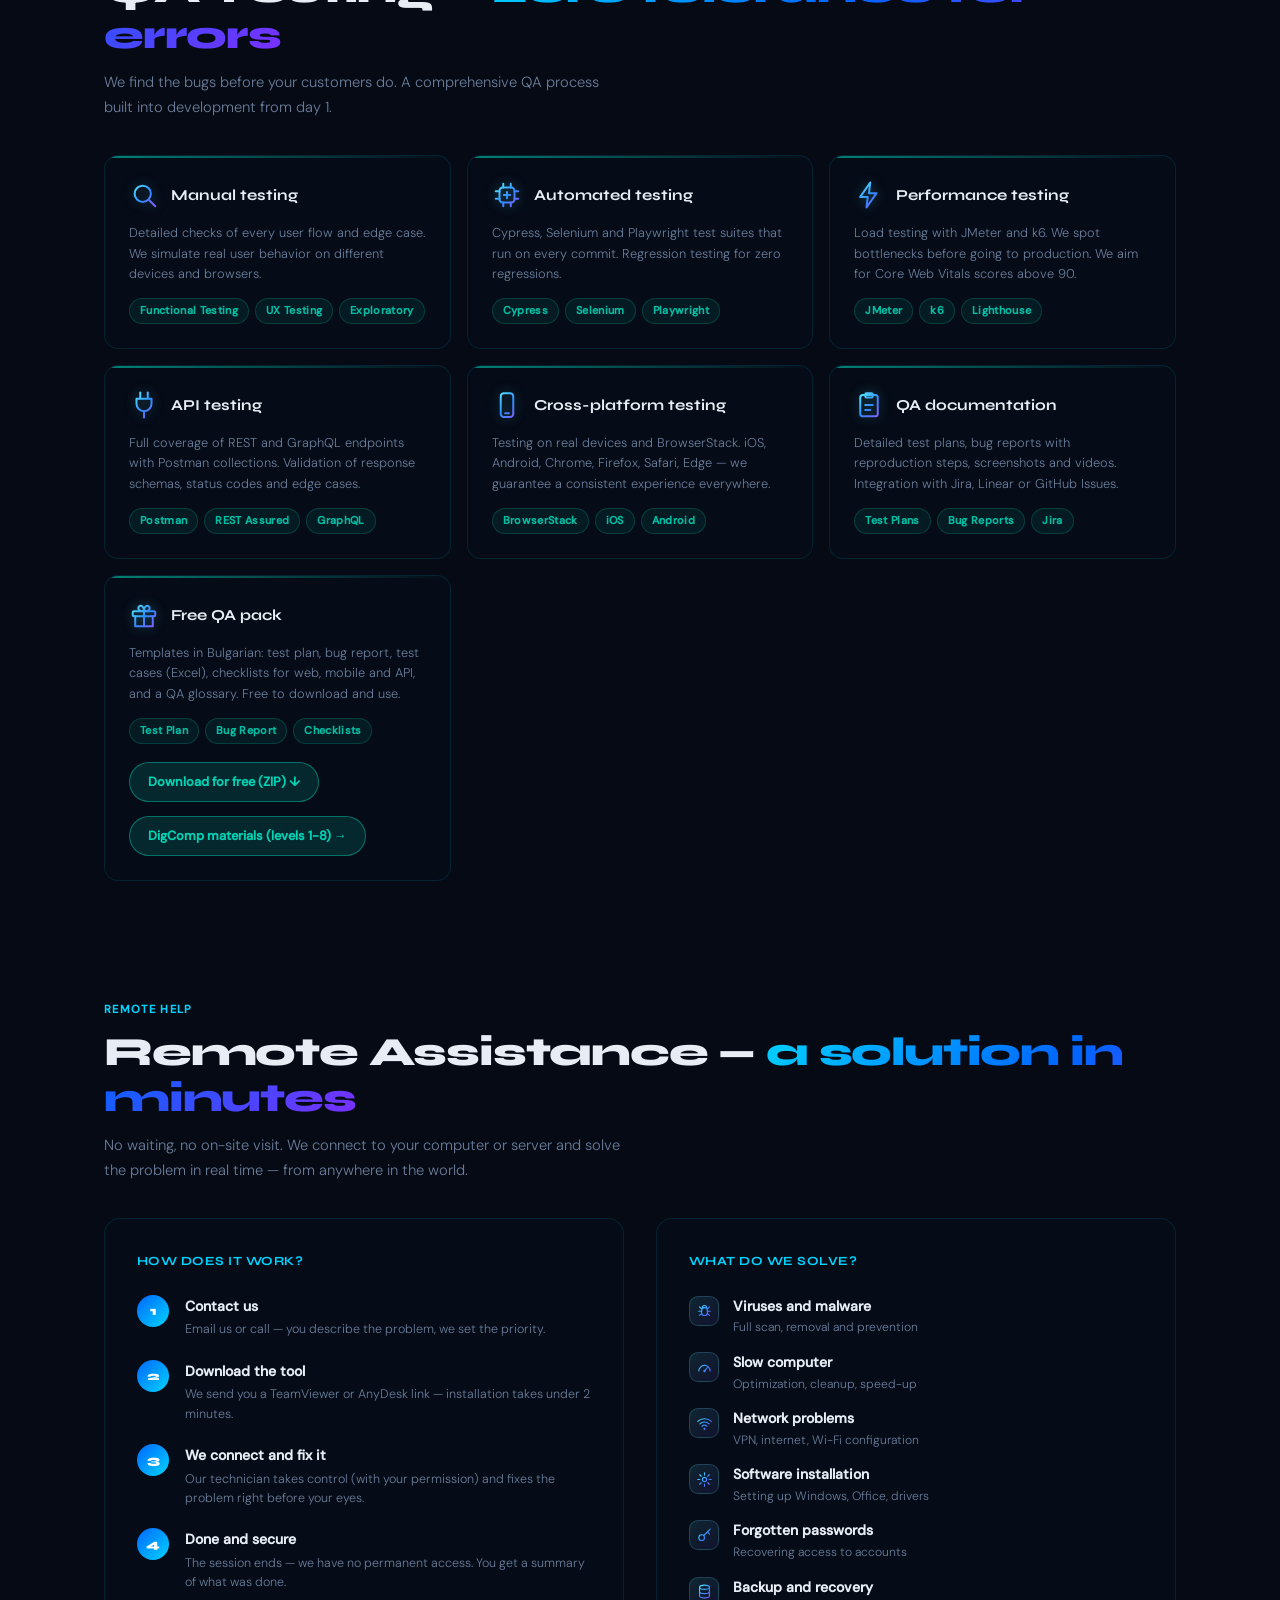
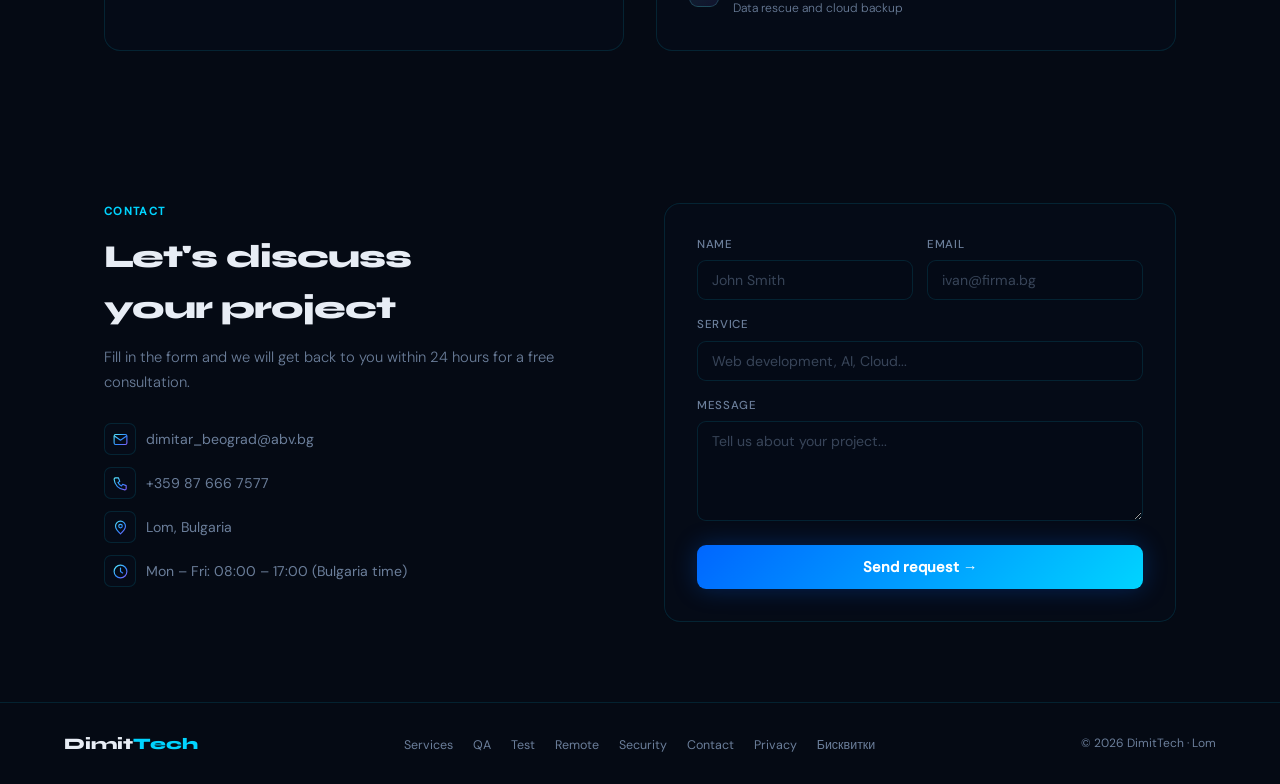
==== commit cae9e45c: "Fix mobile overflow, floating buttons and header gap - Grid columns use minmax(0, 1fr) and min-width" ====
--- a/index.html
+++ b/index.html
@@ -255,8 +255,8 @@
   border-bottom: 1px solid var(--border);
   transition: top 0.3s;
 }
-@media (max-width: 640px) { nav { top: 83px; } }
-@media (max-width: 640px) { .nav-mobile { top: 143px; } }
+@media (max-width: 640px) { nav { top: var(--topbar-h, 73px); } }
+@media (max-width: 640px) { .nav-mobile { top: calc(var(--topbar-h, 73px) + 60px); } }
 .logo { font-family: 'Syne', sans-serif; font-weight: 800; font-size: 1.3rem; color: var(--text); text-decoration: none; display: flex; align-items: center; gap: 10px; z-index: 101; }
 .logo svg { flex-shrink: 0; }
 .logo-wordmark { display: flex; flex-direction: column; line-height: 1; }
@@ -317,7 +317,7 @@
   font-size: 1.1rem !important;
   box-shadow: 0 0 30px rgba(0,102,255,0.3);
 }
-@media (max-width: 640px) { .nav-mobile { top: 143px; justify-content: flex-start; overflow-y: auto; padding: 12px 0 140px; gap: 2px; } .nav-mobile a { font-size: 1.2rem; padding: 9px 24px; } }
+@media (max-width: 640px) { .nav-mobile { top: calc(var(--topbar-h, 73px) + 60px); justify-content: flex-start; overflow-y: auto; padding: 12px 0 140px; gap: 2px; } .nav-mobile a { font-size: 1.2rem; padding: 9px 24px; } }
 .nav-mobile-divider { width: 40px; height: 1px; background: var(--border); margin: 8px 0; }
 
 @keyframes blink { 0%,100%{opacity:1} 50%{opacity:0.3} }
@@ -335,7 +335,8 @@
 .hero-orb-2 { width: 320px; height: 320px; background: radial-gradient(circle, rgba(123,47,255,0.18) 0%, transparent 70%); bottom: -40px; left: 8%; animation: pulse 10s ease-in-out infinite 2s; }
 @keyframes pulse { 0%,100%{transform:scale(1);opacity:1} 50%{transform:scale(1.08);opacity:0.7} }
 
-.hero-inner { position: relative; z-index: 1; display: grid; grid-template-columns: 1fr 1fr; gap: 48px; align-items: center; width: 100%; }
+.hero-inner { position: relative; z-index: 1; display: grid; grid-template-columns: minmax(0, 1fr) minmax(0, 1fr); gap: 48px; align-items: center; width: 100%; }
+.hero-inner > * { min-width: 0; }
 
 .hero-badge {
   display: inline-flex; align-items: center; gap: 7px;
@@ -349,7 +350,8 @@
 
 .hero h1 {
   font-family: 'Syne', sans-serif;
-  font-size: clamp(2.2rem, 4.5vw, 3.8rem);
+  font-size: clamp(1.55rem, 7.4vw, 3.8rem);
+  overflow-wrap: break-word; hyphens: auto;
   font-weight: 800; line-height: 1.1; letter-spacing: -0.03em;
   margin-bottom: 16px; animation: fadeUp 0.7s ease 0.1s both;
 }
@@ -460,8 +462,9 @@
 
 /* CONTACT */
 .contact { padding: 60px 0 80px; }
-.contact-grid { display: grid; grid-template-columns: 1fr 1fr; gap: 48px; align-items: start; }
-.contact-info h2 { font-family: 'Syne', sans-serif; font-size: clamp(1.05rem, 5.2vw, 2rem); white-space: nowrap; font-weight: 800; letter-spacing: -0.03em; margin-bottom: 12px; }
+.contact-grid { display: grid; grid-template-columns: minmax(0, 1fr) minmax(0, 1fr); gap: 48px; align-items: start; }
+.contact-grid > * { min-width: 0; }
+.contact-info h2 { font-family: 'Syne', sans-serif; font-size: clamp(1.4rem, 6vw, 2rem); overflow-wrap: break-word; text-wrap: balance; font-weight: 800; letter-spacing: -0.03em; margin-bottom: 12px; }
 .contact-info > p { color: var(--muted); font-weight: 300; line-height: 1.7; margin-bottom: 28px; font-size: 0.92rem; }
 .contact-item { display: flex; align-items: center; gap: 10px; margin-bottom: 12px; font-size: 0.88rem; color: var(--muted); }
 .contact-item a { color: var(--muted); text-decoration: none; transition: color 0.2s; }
@@ -592,18 +595,40 @@
   .nav-cta { display: none; }
   .nav-burger { display: flex; }
   .nav-mobile { display: flex; }
-  .hero-inner { grid-template-columns: 1fr; }
-  .hero-services-preview { grid-template-columns: repeat(3, 1fr); }
-  .process-steps { grid-template-columns: 1fr 1fr; }
+  .hero-inner { grid-template-columns: minmax(0, 1fr); }
+  .hero-services-preview { grid-template-columns: repeat(3, minmax(0, 1fr)); }
+  .process-steps { grid-template-columns: minmax(0, 1fr) minmax(0, 1fr); }
   .process-steps::before { display: none; }
-  .contact-grid { grid-template-columns: 1fr; }
-  .form-row { grid-template-columns: 1fr; }
+  .contact-grid { grid-template-columns: minmax(0, 1fr); }
+  .form-row { grid-template-columns: minmax(0, 1fr); }
   footer { flex-direction: column; align-items: flex-start; }
 }
 @media (max-width: 520px) {
-  .hero-services-preview { grid-template-columns: 1fr 1fr; }
+  .hero-services-preview { grid-template-columns: repeat(2, minmax(0, 1fr)); }
   .hero-stats { gap: 20px; flex-wrap: wrap; }
 }
+
+/* MOBILE FIXES: no horizontal overflow, compact floating buttons, header gap */
+.hero p, .section-sub, .contact-info > p { overflow-wrap: break-word; }
+.contact-item { min-width: 0; }
+.contact-item a, .contact-item span { min-width: 0; overflow-wrap: anywhere; }
+@media (max-width: 640px) {
+  .contact-form { padding: 22px 18px; }
+  html #dt-lang { left: 10px; bottom: 10px; font-size: 11px; opacity: .92; }
+  html #dt-lang button { padding: 7px 10px; }
+  html #dt-btn { right: 10px; bottom: 10px; width: 48px; height: 48px; font-size: 20px; }
+  .dust-toggle { left: 10px; bottom: 50px; padding: 5px 10px; font-size: 0.68rem; opacity: .92; }
+  .dust-menu { left: 10px; bottom: 86px; }
+  /* floating buttons must not cover the last form fields / footer */
+  .contact { padding-bottom: 120px; }
+  footer { padding-bottom: 110px; }
+}
+/* anchor links must not hide section headings under the fixed header */
+section[id], div[id].container { scroll-margin-top: calc(var(--topbar-h, 42px) + 70px); }
+/* hide floating widgets while the user types in a form */
+body:has(input:focus, textarea:focus, select:focus) #dt-lang,
+body:has(input:focus, textarea:focus, select:focus) #dt-btn,
+body:has(input:focus, textarea:focus, select:focus) .dust-toggle { opacity: 0; pointer-events: none; transition: opacity .15s; }
 </style>
 <link rel="icon" type="image/svg+xml" href="data:image/svg+xml,%3Csvg%20xmlns=%22http://www.w3.org/2000/svg%22%20viewBox=%220%200%2064%2064%22%3E%3Crect%20width=%2264%22%20height=%2264%22%20rx=%2214%22%20fill=%22%230b1220%22/%3E%3Cpath%20d=%22M16%2014h18c11%200%2018%208%2018%2018s-7%2018-18%2018H16z%22%20fill=%22none%22%20stroke=%22%2300d2b4%22%20stroke-width=%227%22%20stroke-linejoin=%22round%22/%3E%3C/svg%3E">
 <script>try{var _t=localStorage.getItem('dtTheme');if(_t==='future'||_t==='cyber'){var _l=document.createElement('link');_l.rel='stylesheet';_l.id='dt-theme-css';_l.href=(_t==='future'?'future.css':'cyber2.css')+'?v=2';document.head.appendChild(_l)}}catch(e){}</script>
@@ -1230,6 +1255,17 @@
 /* Превод на низове (i18n.js се зарежда след това; до тогава връща оригинала) */
 const t = s => (window.DT_I18N ? window.DT_I18N.t(s) : s);
 
+/* Реална височина на топбара -> --topbar-h (без процеп между топбар и меню) */
+(function () {
+  const bar = document.querySelector('.topbar');
+  if (!bar) return;
+  const setH = () => document.documentElement.style.setProperty('--topbar-h', bar.offsetHeight + 'px');
+  setH();
+  window.addEventListener('resize', setH);
+  window.addEventListener('load', setH);
+  if (window.ResizeObserver) new ResizeObserver(setH).observe(bar);
+})();
+
 /* Hamburger menu */
 const burger = document.getElementById('navBurger');
 const mobileNav = document.getElementById('navMobile');
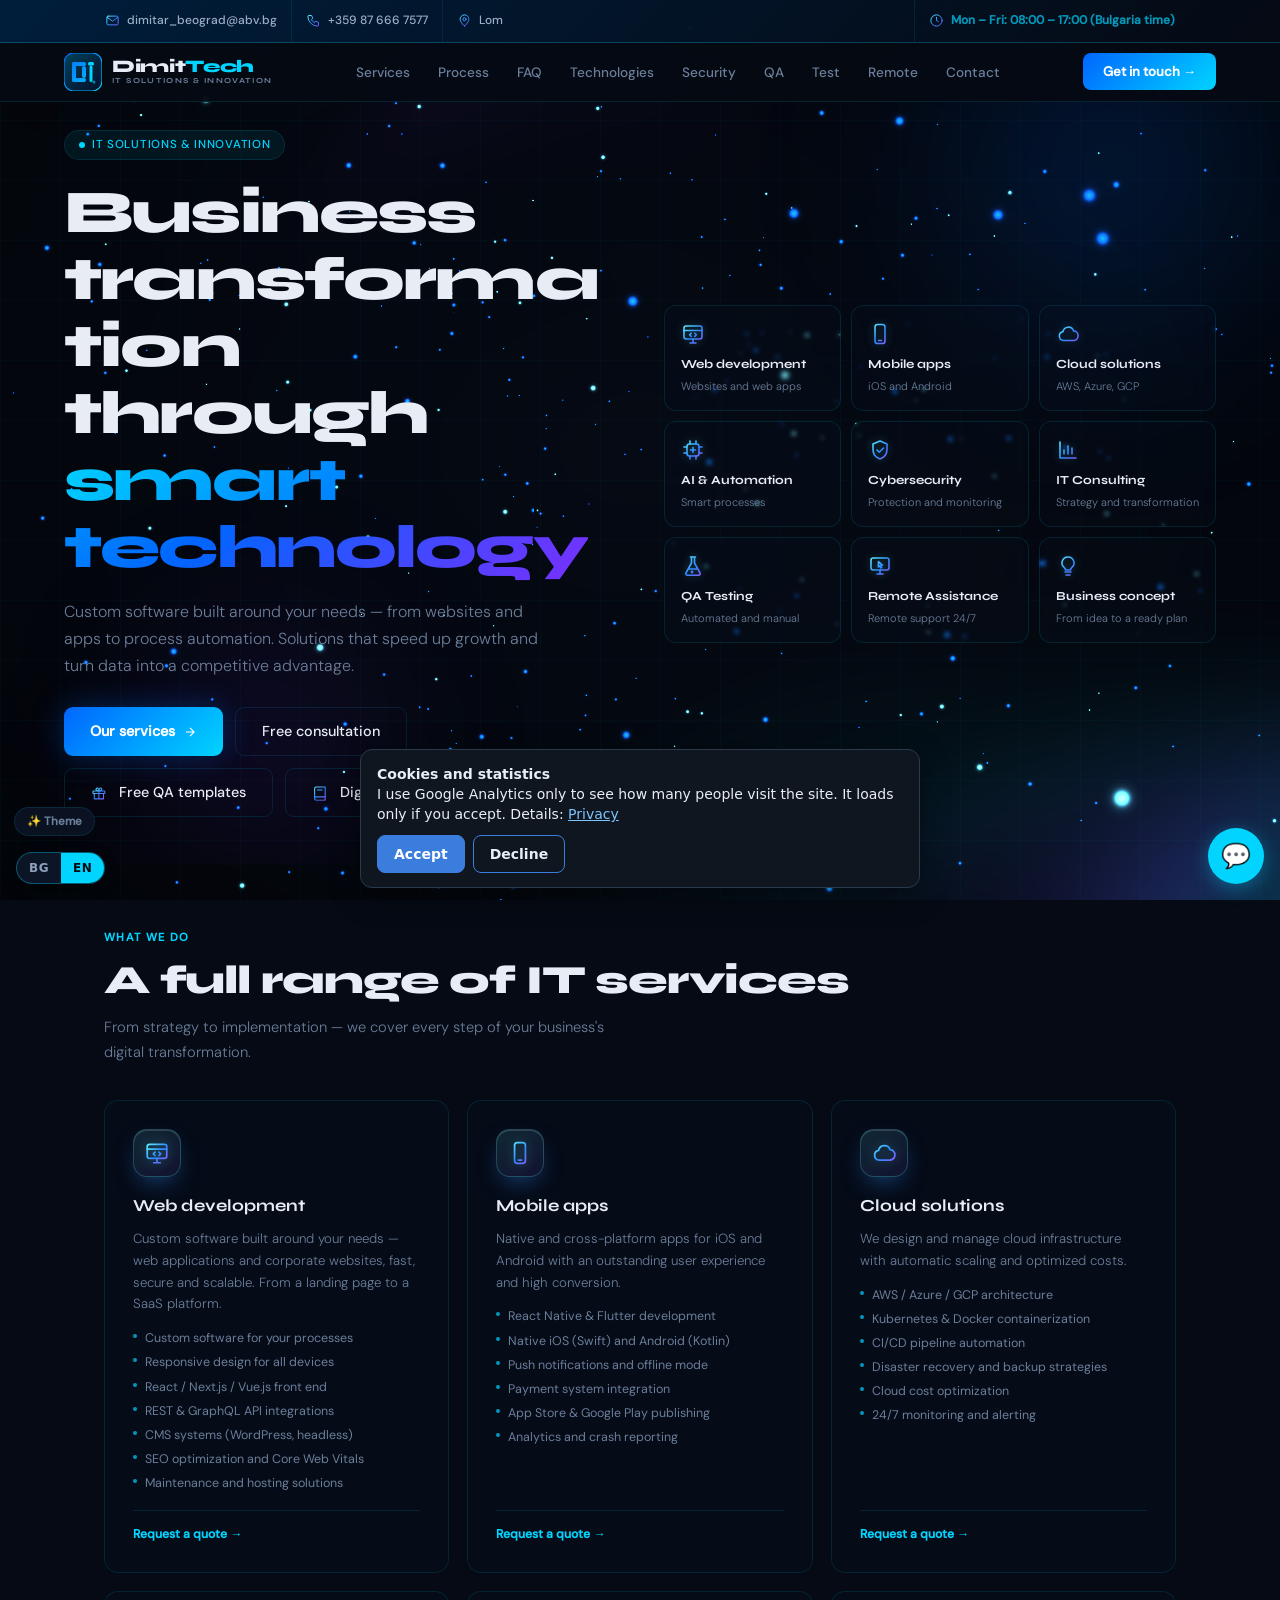
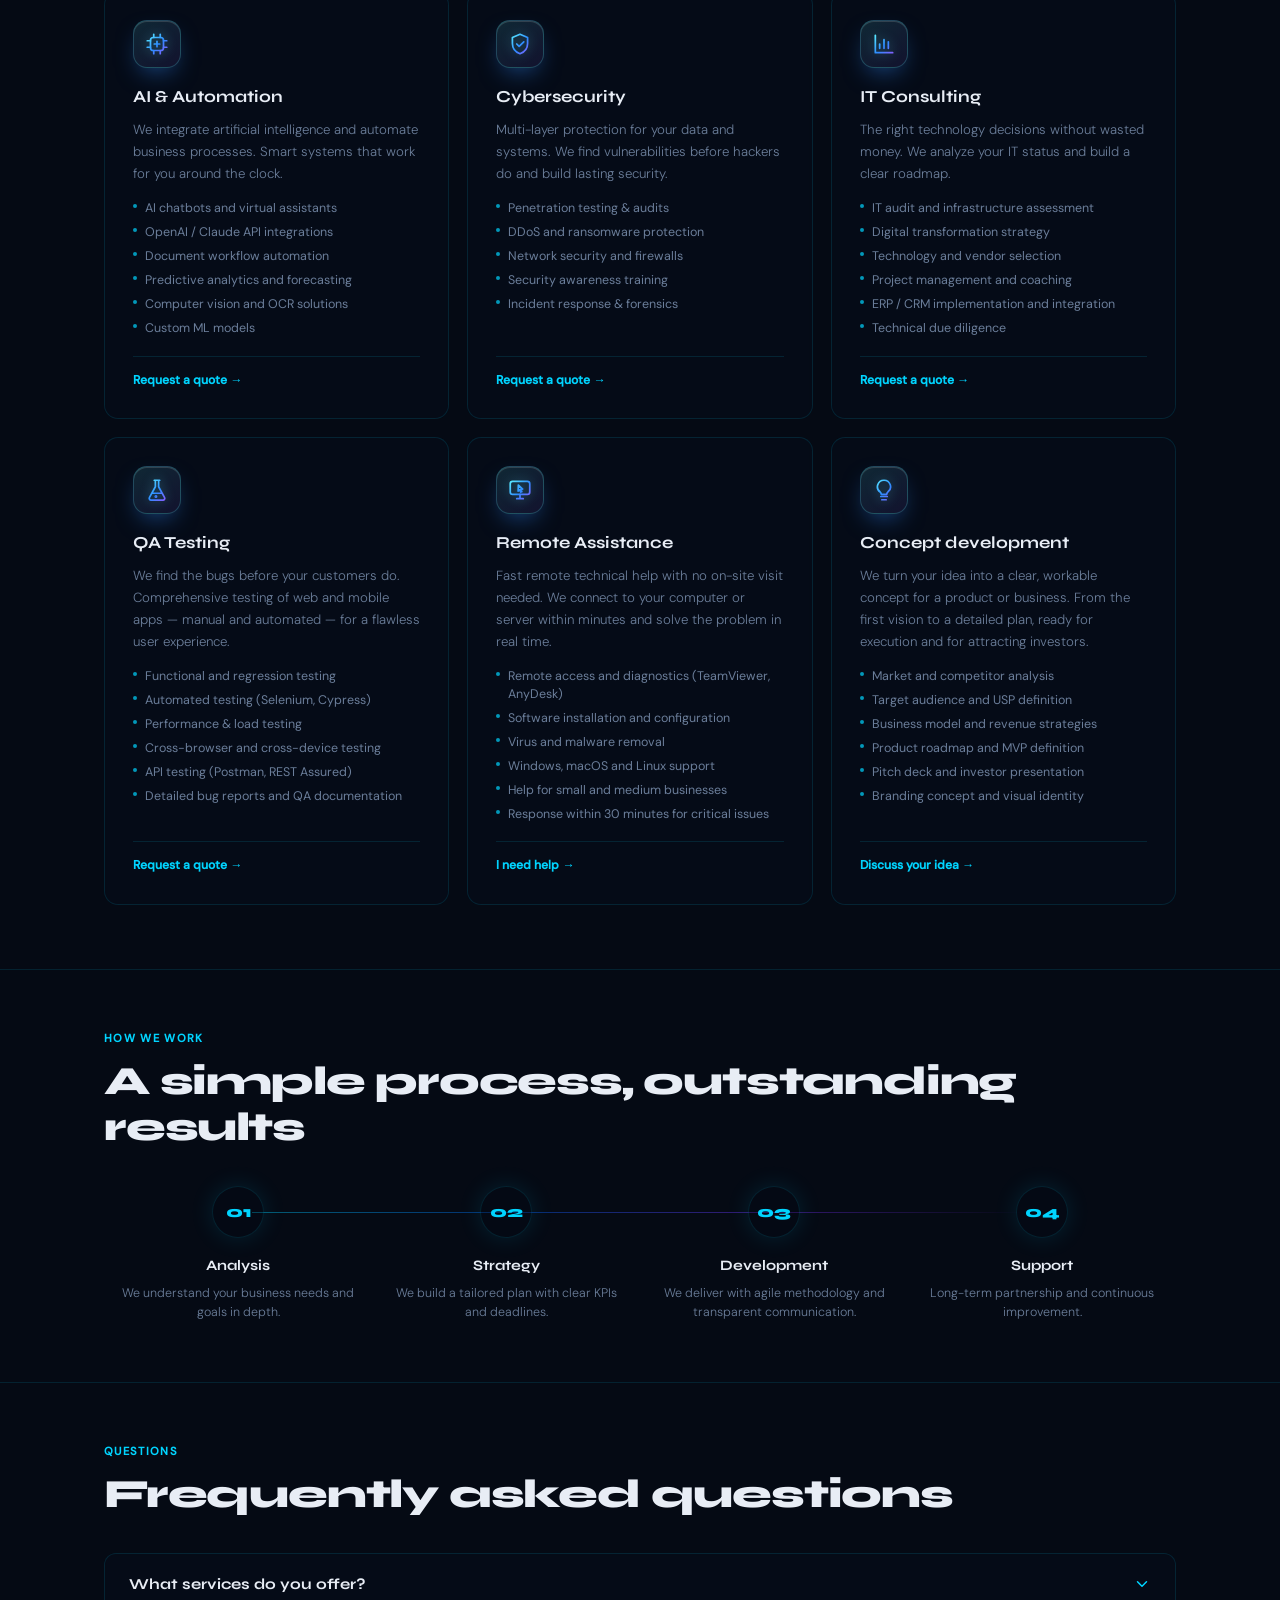
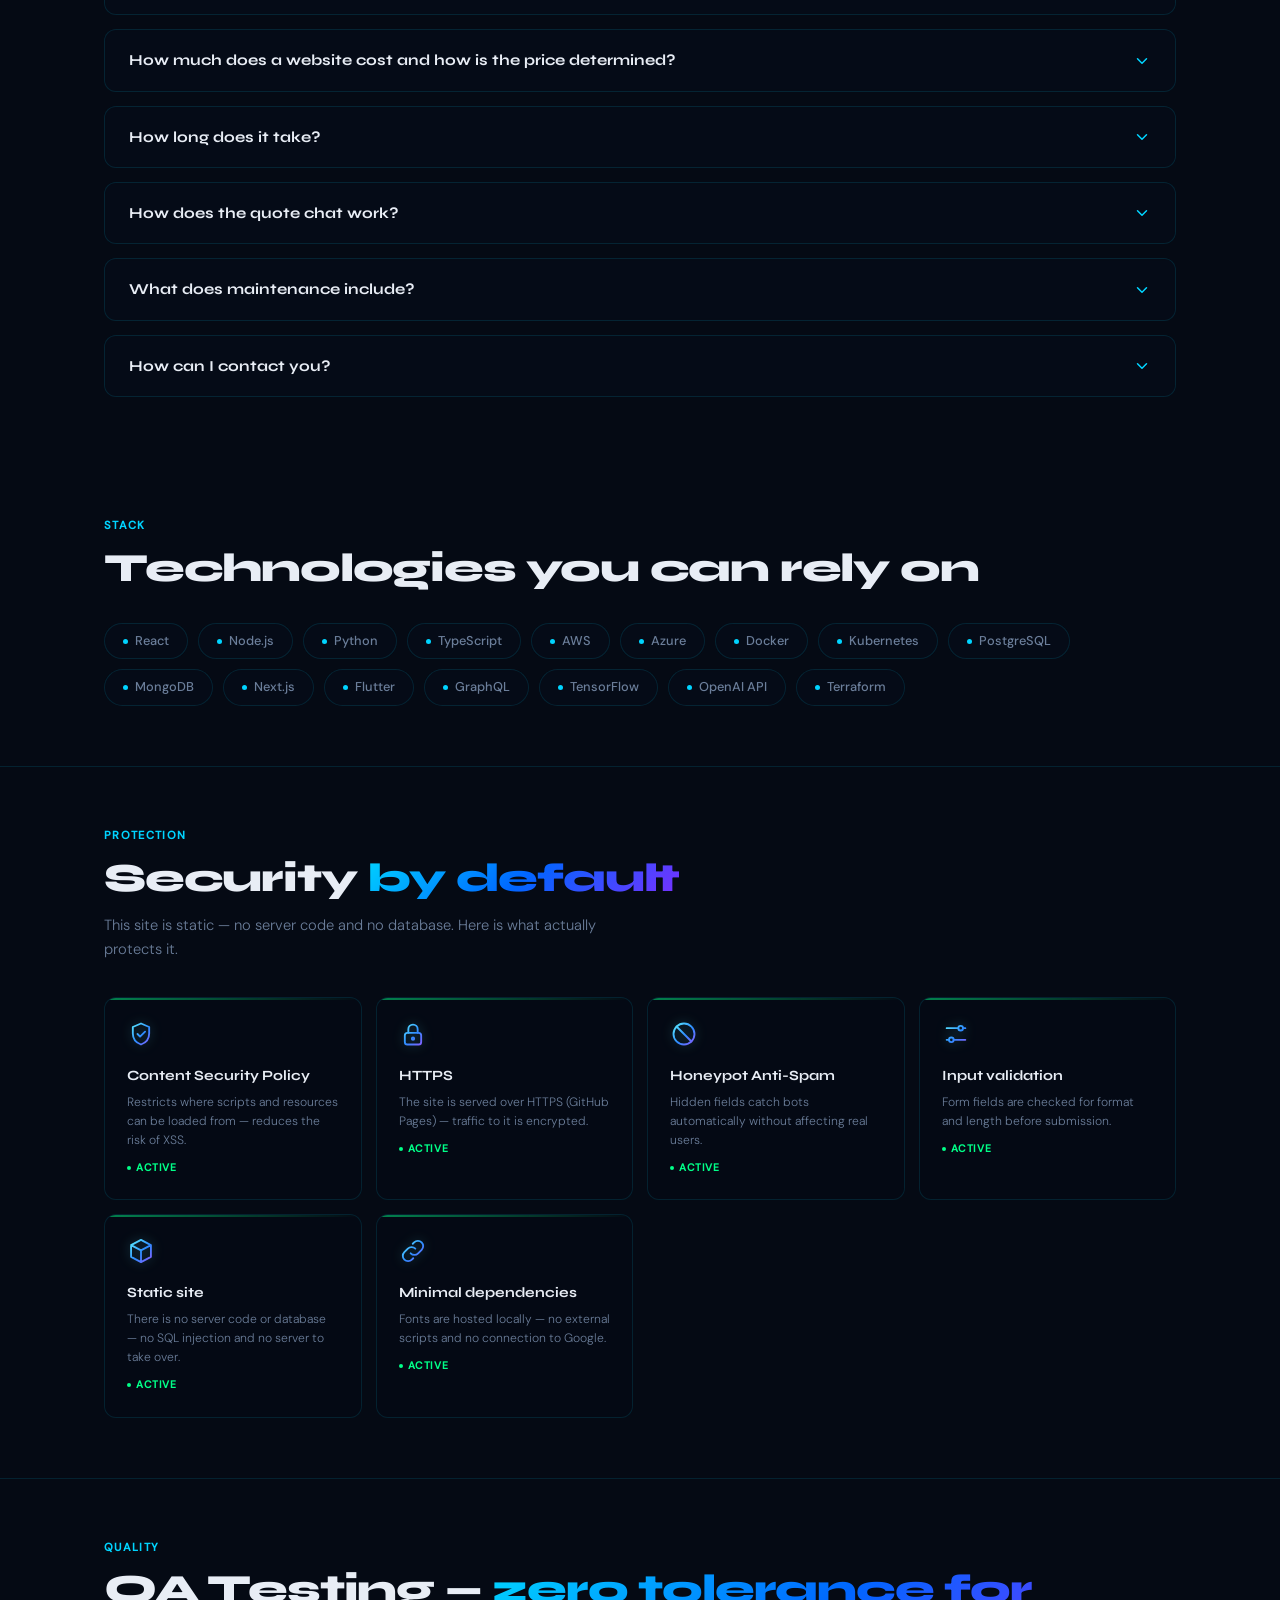
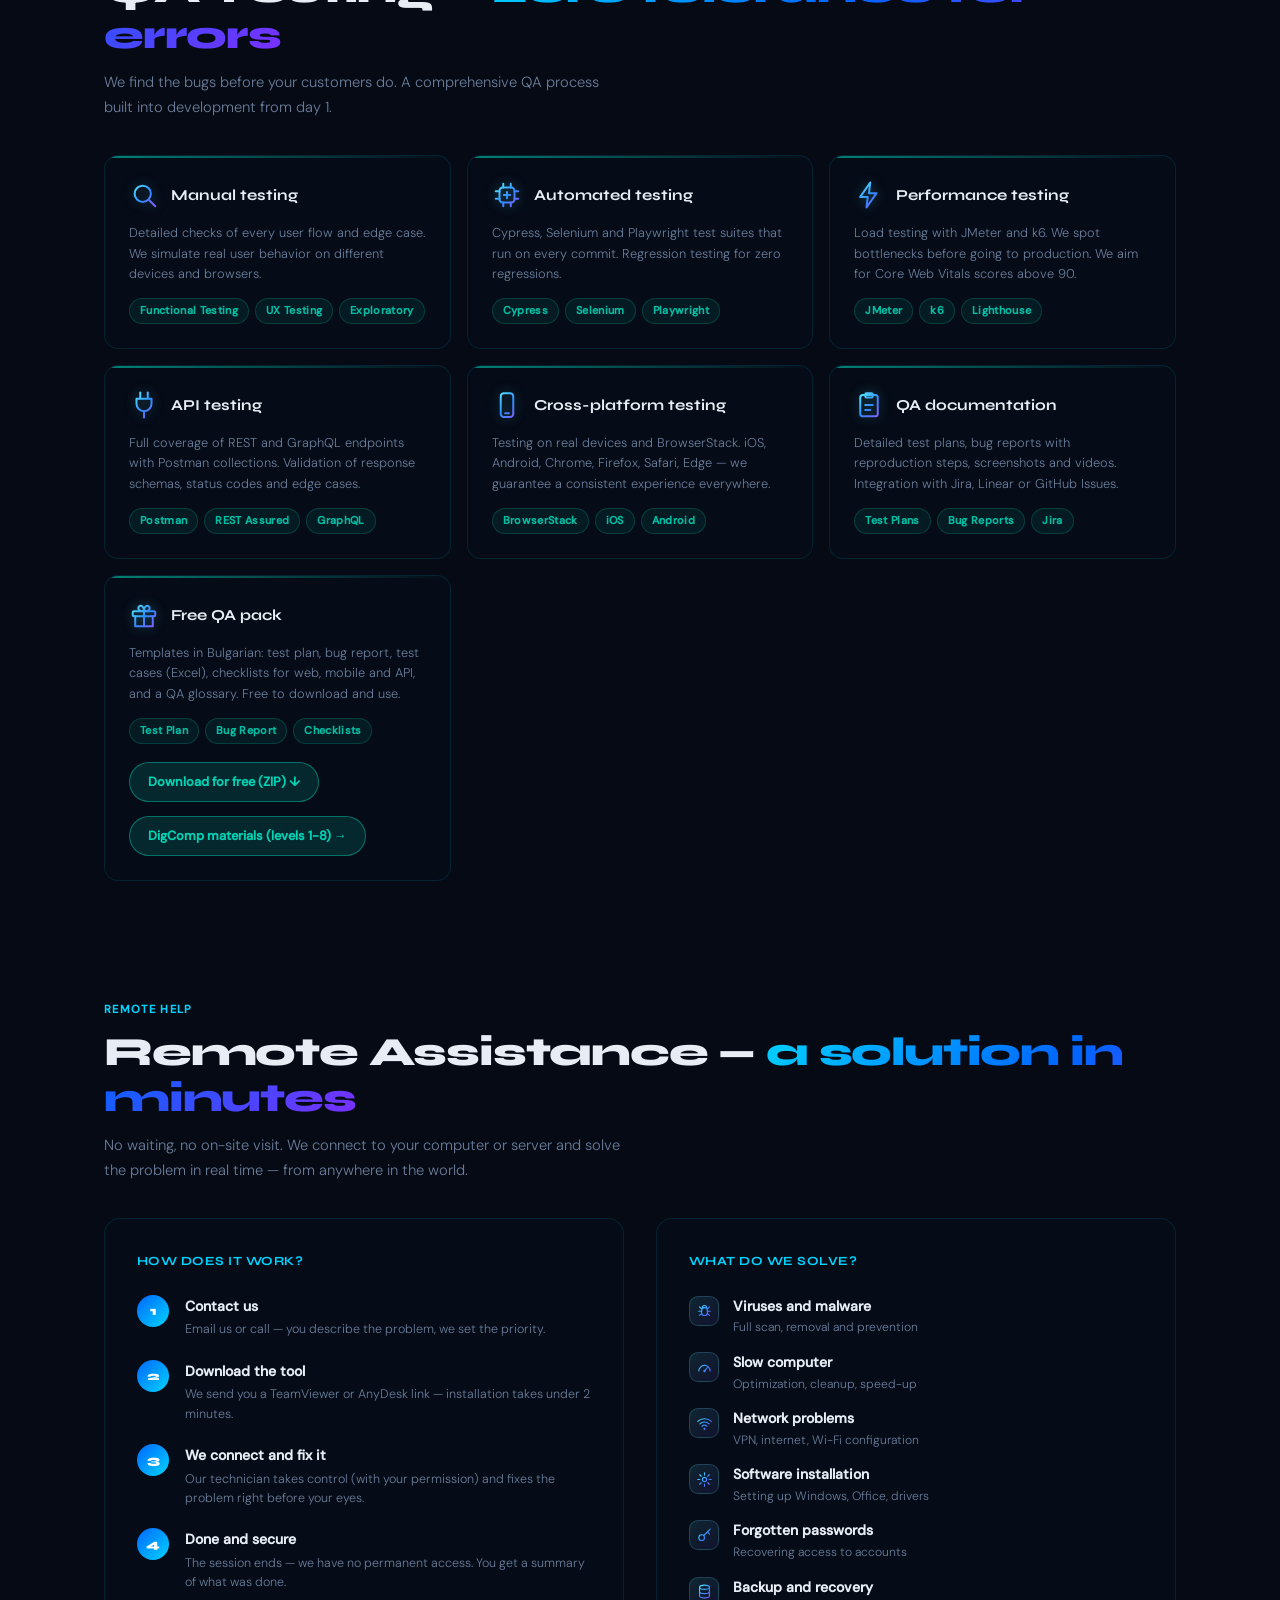
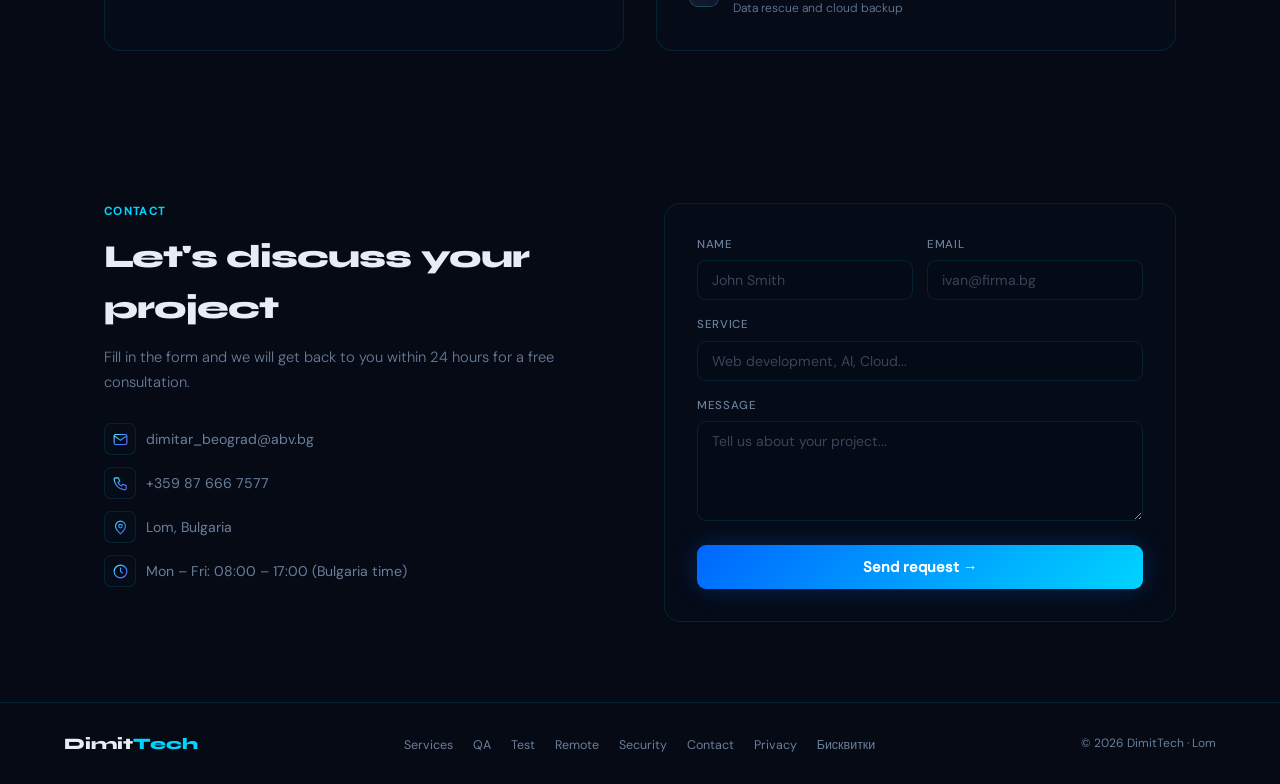
==== commit cb564307: "Mobile: keep only the English-language overflow fix Cut the earlier change down to what is needed: i" ====
--- a/index.html
+++ b/index.html
@@ -255,8 +255,8 @@
   border-bottom: 1px solid var(--border);
   transition: top 0.3s;
 }
-@media (max-width: 640px) { nav { top: var(--topbar-h, 73px); } }
-@media (max-width: 640px) { .nav-mobile { top: calc(var(--topbar-h, 73px) + 60px); } }
+@media (max-width: 640px) { nav { top: 83px; } }
+@media (max-width: 640px) { .nav-mobile { top: 143px; } }
 .logo { font-family: 'Syne', sans-serif; font-weight: 800; font-size: 1.3rem; color: var(--text); text-decoration: none; display: flex; align-items: center; gap: 10px; z-index: 101; }
 .logo svg { flex-shrink: 0; }
 .logo-wordmark { display: flex; flex-direction: column; line-height: 1; }
@@ -317,7 +317,7 @@
   font-size: 1.1rem !important;
   box-shadow: 0 0 30px rgba(0,102,255,0.3);
 }
-@media (max-width: 640px) { .nav-mobile { top: calc(var(--topbar-h, 73px) + 60px); justify-content: flex-start; overflow-y: auto; padding: 12px 0 140px; gap: 2px; } .nav-mobile a { font-size: 1.2rem; padding: 9px 24px; } }
+@media (max-width: 640px) { .nav-mobile { top: 143px; justify-content: flex-start; overflow-y: auto; padding: 12px 0 140px; gap: 2px; } .nav-mobile a { font-size: 1.2rem; padding: 9px 24px; } }
 .nav-mobile-divider { width: 40px; height: 1px; background: var(--border); margin: 8px 0; }
 
 @keyframes blink { 0%,100%{opacity:1} 50%{opacity:0.3} }
@@ -350,8 +350,7 @@
 
 .hero h1 {
   font-family: 'Syne', sans-serif;
-  font-size: clamp(1.55rem, 7.4vw, 3.8rem);
-  overflow-wrap: break-word; hyphens: auto;
+  font-size: clamp(1.55rem, 7.4vw, 3.8rem); overflow-wrap: break-word;
   font-weight: 800; line-height: 1.1; letter-spacing: -0.03em;
   margin-bottom: 16px; animation: fadeUp 0.7s ease 0.1s both;
 }
@@ -464,7 +463,7 @@
 .contact { padding: 60px 0 80px; }
 .contact-grid { display: grid; grid-template-columns: minmax(0, 1fr) minmax(0, 1fr); gap: 48px; align-items: start; }
 .contact-grid > * { min-width: 0; }
-.contact-info h2 { font-family: 'Syne', sans-serif; font-size: clamp(1.4rem, 6vw, 2rem); overflow-wrap: break-word; text-wrap: balance; font-weight: 800; letter-spacing: -0.03em; margin-bottom: 12px; }
+.contact-info h2 { font-family: 'Syne', sans-serif; font-size: clamp(1.4rem, 6vw, 2rem); overflow-wrap: break-word; font-weight: 800; letter-spacing: -0.03em; margin-bottom: 12px; }
 .contact-info > p { color: var(--muted); font-weight: 300; line-height: 1.7; margin-bottom: 28px; font-size: 0.92rem; }
 .contact-item { display: flex; align-items: center; gap: 10px; margin-bottom: 12px; font-size: 0.88rem; color: var(--muted); }
 .contact-item a { color: var(--muted); text-decoration: none; transition: color 0.2s; }
@@ -597,7 +596,7 @@
   .nav-mobile { display: flex; }
   .hero-inner { grid-template-columns: minmax(0, 1fr); }
   .hero-services-preview { grid-template-columns: repeat(3, minmax(0, 1fr)); }
-  .process-steps { grid-template-columns: minmax(0, 1fr) minmax(0, 1fr); }
+  .process-steps { grid-template-columns: 1fr 1fr; }
   .process-steps::before { display: none; }
   .contact-grid { grid-template-columns: minmax(0, 1fr); }
   .form-row { grid-template-columns: minmax(0, 1fr); }
@@ -607,28 +606,6 @@
   .hero-services-preview { grid-template-columns: repeat(2, minmax(0, 1fr)); }
   .hero-stats { gap: 20px; flex-wrap: wrap; }
 }
-
-/* MOBILE FIXES: no horizontal overflow, compact floating buttons, header gap */
-.hero p, .section-sub, .contact-info > p { overflow-wrap: break-word; }
-.contact-item { min-width: 0; }
-.contact-item a, .contact-item span { min-width: 0; overflow-wrap: anywhere; }
-@media (max-width: 640px) {
-  .contact-form { padding: 22px 18px; }
-  html #dt-lang { left: 10px; bottom: 10px; font-size: 11px; opacity: .92; }
-  html #dt-lang button { padding: 7px 10px; }
-  html #dt-btn { right: 10px; bottom: 10px; width: 48px; height: 48px; font-size: 20px; }
-  .dust-toggle { left: 10px; bottom: 50px; padding: 5px 10px; font-size: 0.68rem; opacity: .92; }
-  .dust-menu { left: 10px; bottom: 86px; }
-  /* floating buttons must not cover the last form fields / footer */
-  .contact { padding-bottom: 120px; }
-  footer { padding-bottom: 110px; }
-}
-/* anchor links must not hide section headings under the fixed header */
-section[id], div[id].container { scroll-margin-top: calc(var(--topbar-h, 42px) + 70px); }
-/* hide floating widgets while the user types in a form */
-body:has(input:focus, textarea:focus, select:focus) #dt-lang,
-body:has(input:focus, textarea:focus, select:focus) #dt-btn,
-body:has(input:focus, textarea:focus, select:focus) .dust-toggle { opacity: 0; pointer-events: none; transition: opacity .15s; }
 </style>
 <link rel="icon" type="image/svg+xml" href="data:image/svg+xml,%3Csvg%20xmlns=%22http://www.w3.org/2000/svg%22%20viewBox=%220%200%2064%2064%22%3E%3Crect%20width=%2264%22%20height=%2264%22%20rx=%2214%22%20fill=%22%230b1220%22/%3E%3Cpath%20d=%22M16%2014h18c11%200%2018%208%2018%2018s-7%2018-18%2018H16z%22%20fill=%22none%22%20stroke=%22%2300d2b4%22%20stroke-width=%227%22%20stroke-linejoin=%22round%22/%3E%3C/svg%3E">
 <script>try{var _t=localStorage.getItem('dtTheme');if(_t==='future'||_t==='cyber'){var _l=document.createElement('link');_l.rel='stylesheet';_l.id='dt-theme-css';_l.href=(_t==='future'?'future.css':'cyber2.css')+'?v=2';document.head.appendChild(_l)}}catch(e){}</script>
@@ -1255,17 +1232,6 @@
 /* Превод на низове (i18n.js се зарежда след това; до тогава връща оригинала) */
 const t = s => (window.DT_I18N ? window.DT_I18N.t(s) : s);
 
-/* Реална височина на топбара -> --topbar-h (без процеп между топбар и меню) */
-(function () {
-  const bar = document.querySelector('.topbar');
-  if (!bar) return;
-  const setH = () => document.documentElement.style.setProperty('--topbar-h', bar.offsetHeight + 'px');
-  setH();
-  window.addEventListener('resize', setH);
-  window.addEventListener('load', setH);
-  if (window.ResizeObserver) new ResizeObserver(setH).observe(bar);
-})();
-
 /* Hamburger menu */
 const burger = document.getElementById('navBurger');
 const mobileNav = document.getElementById('navMobile');
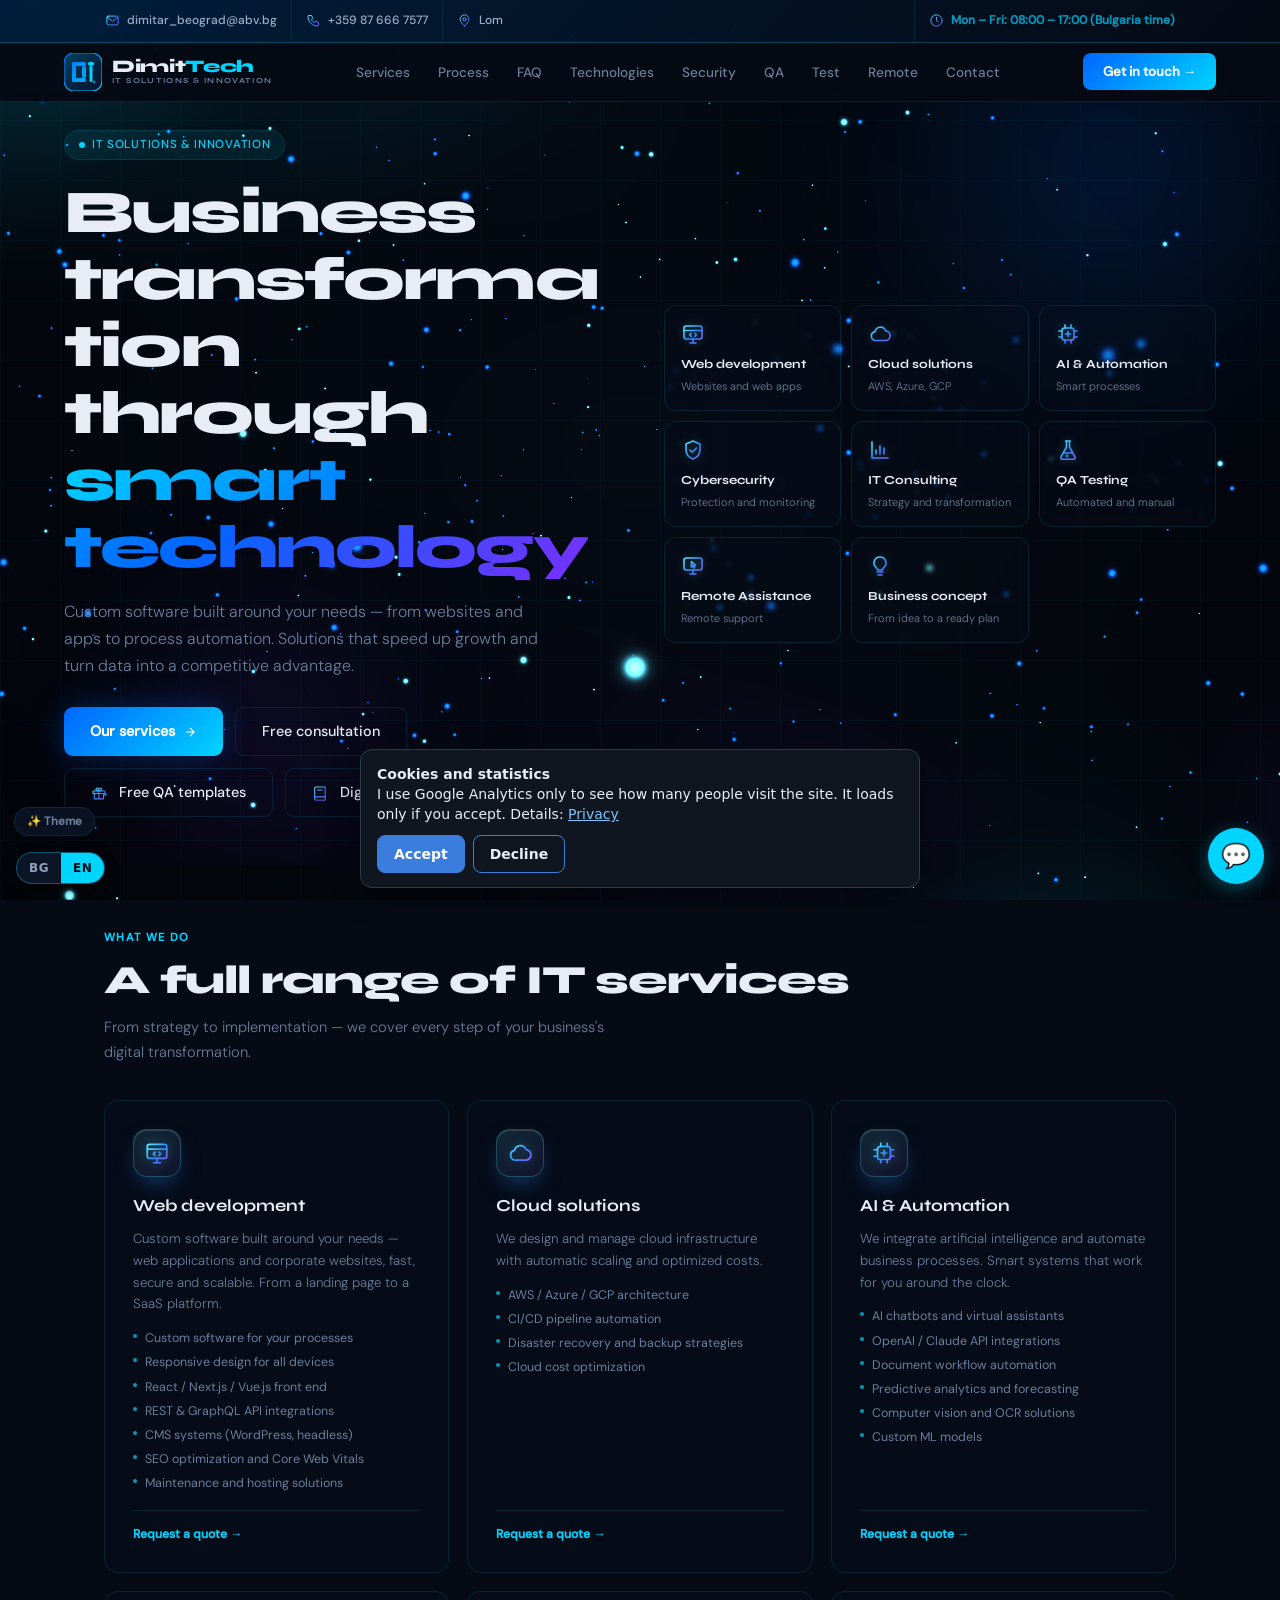
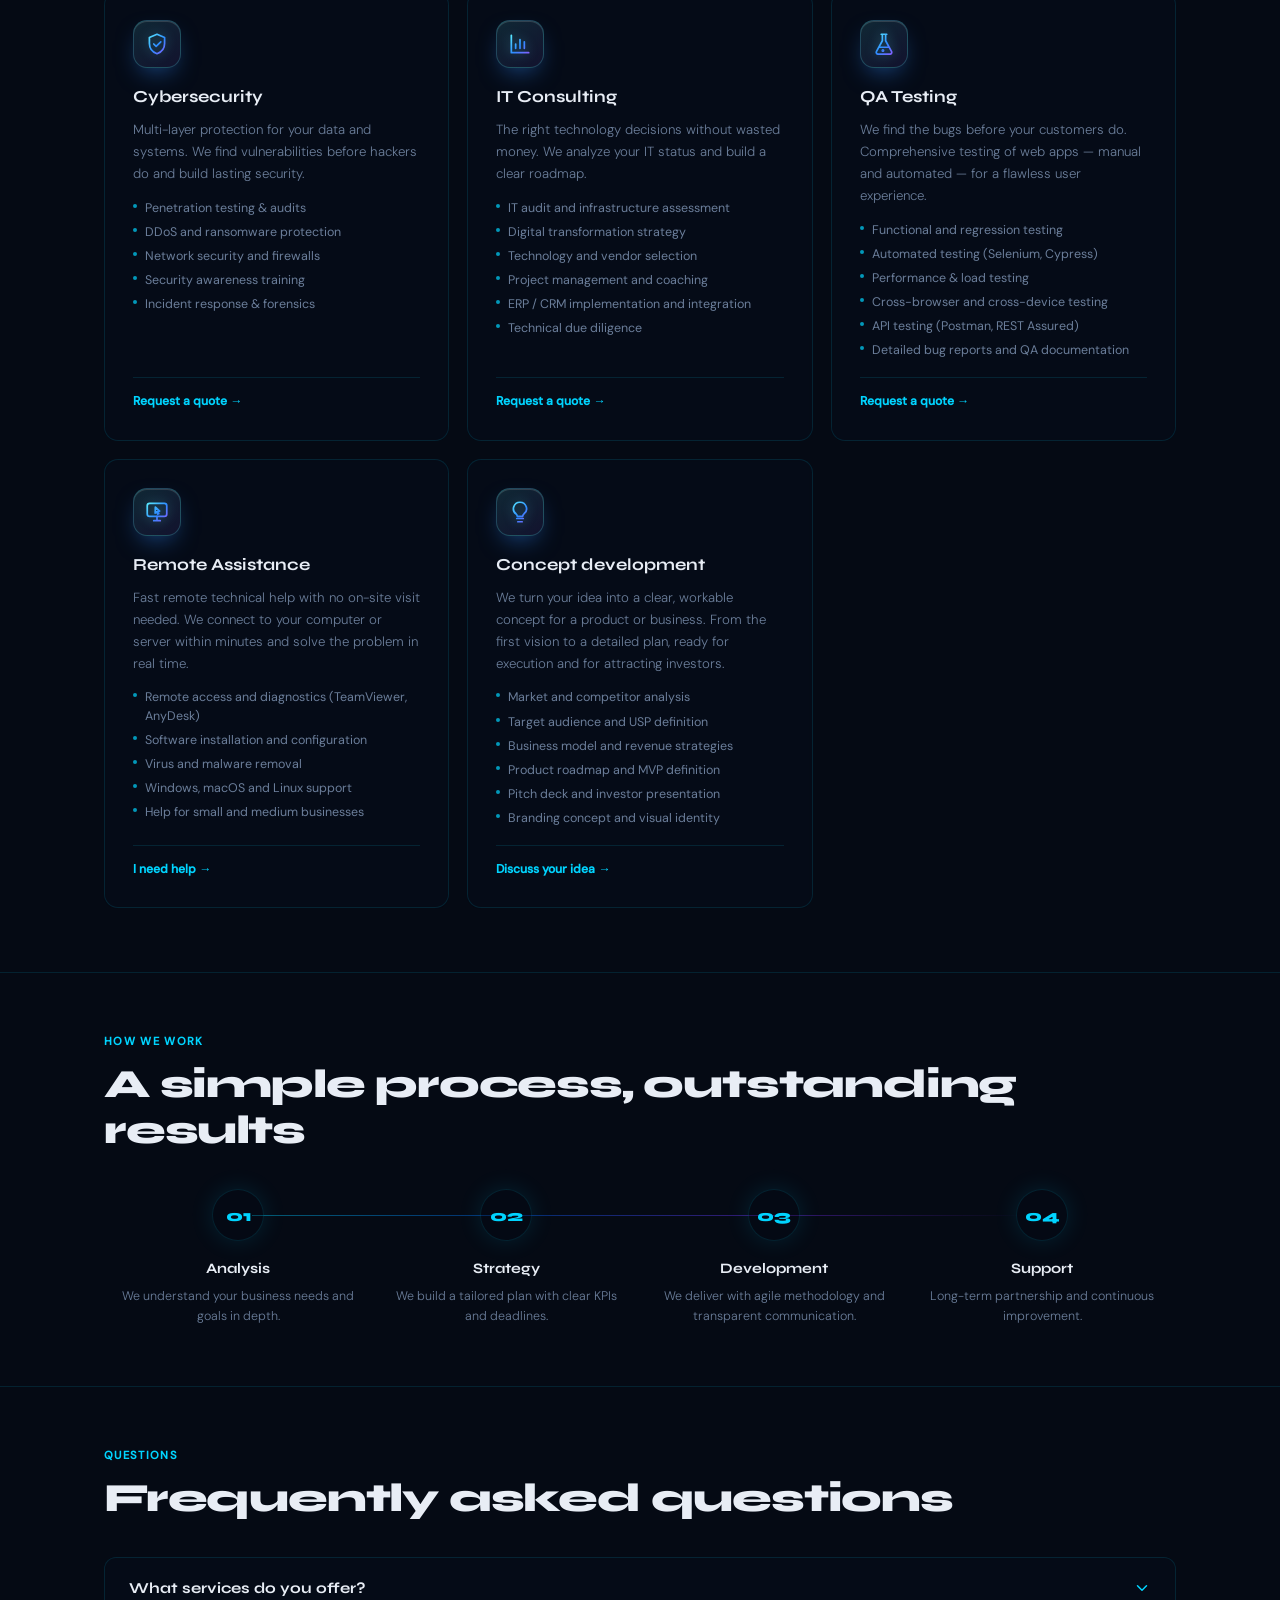
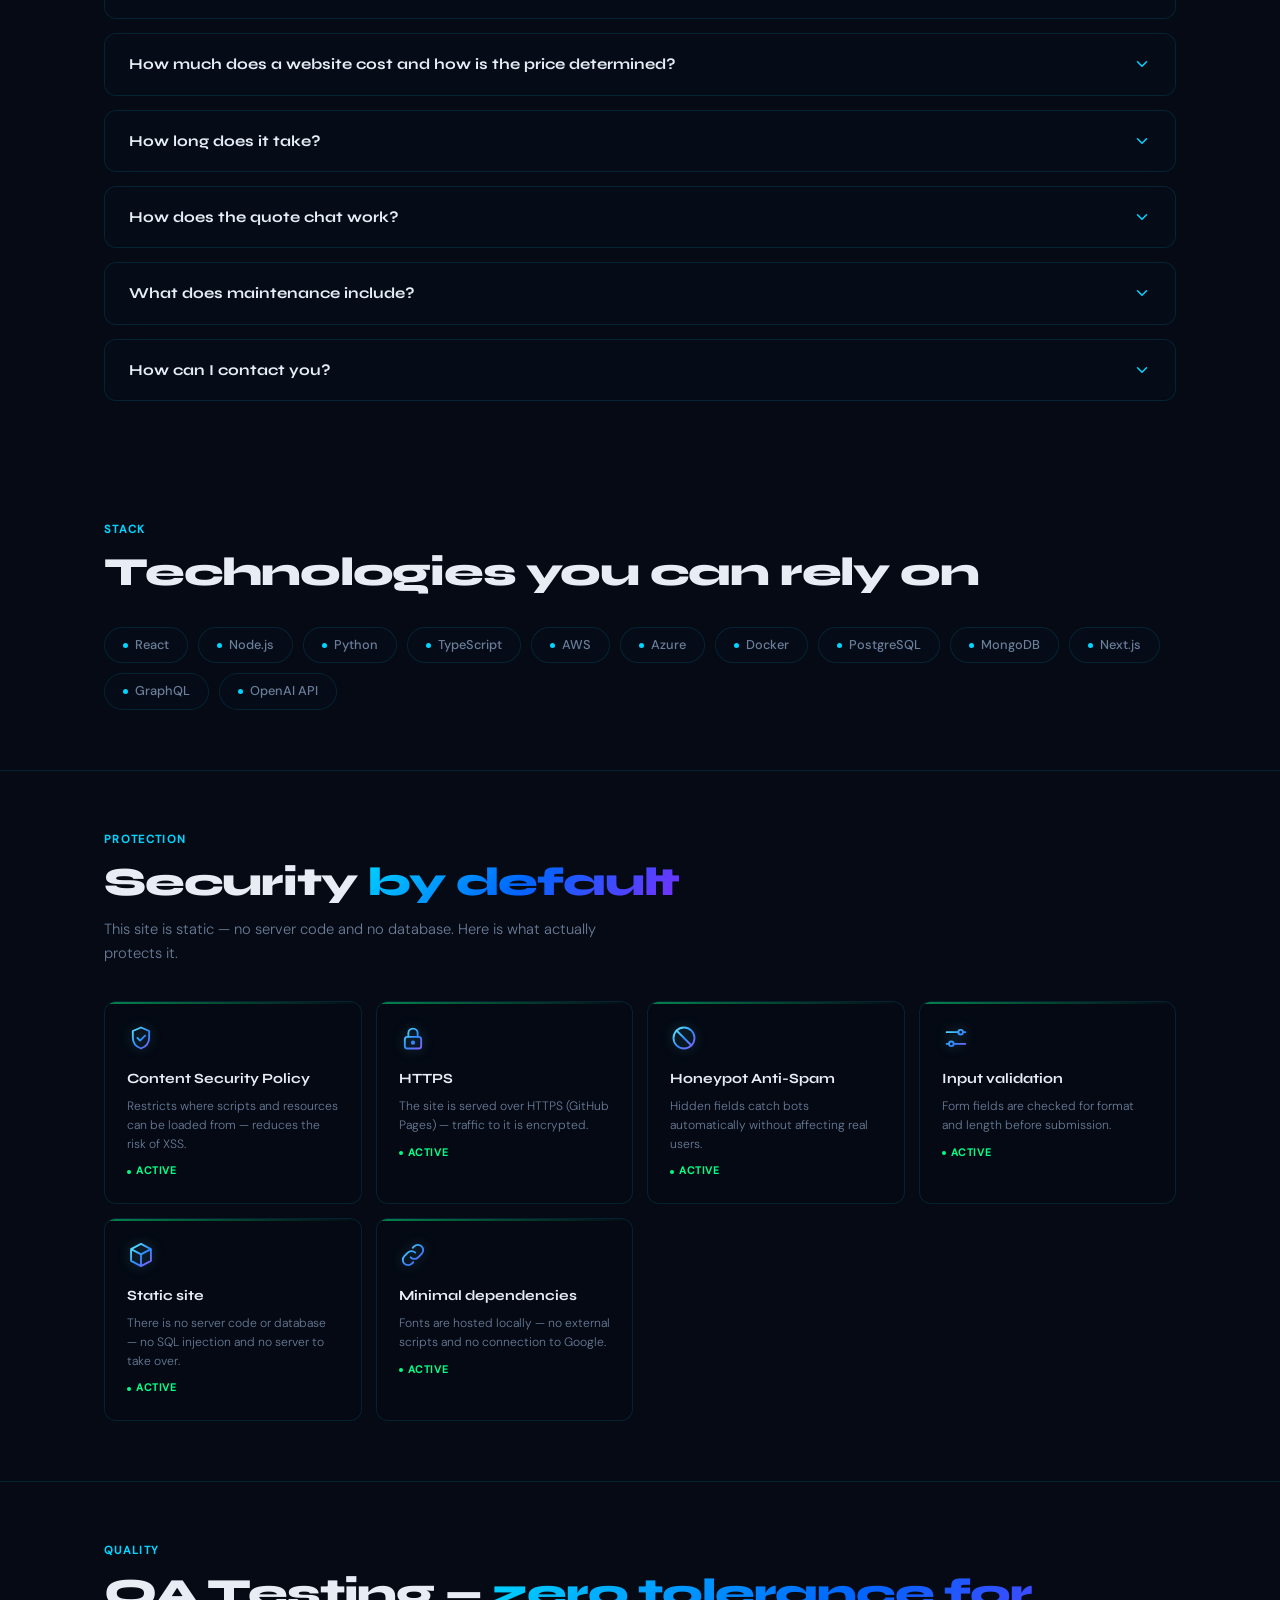
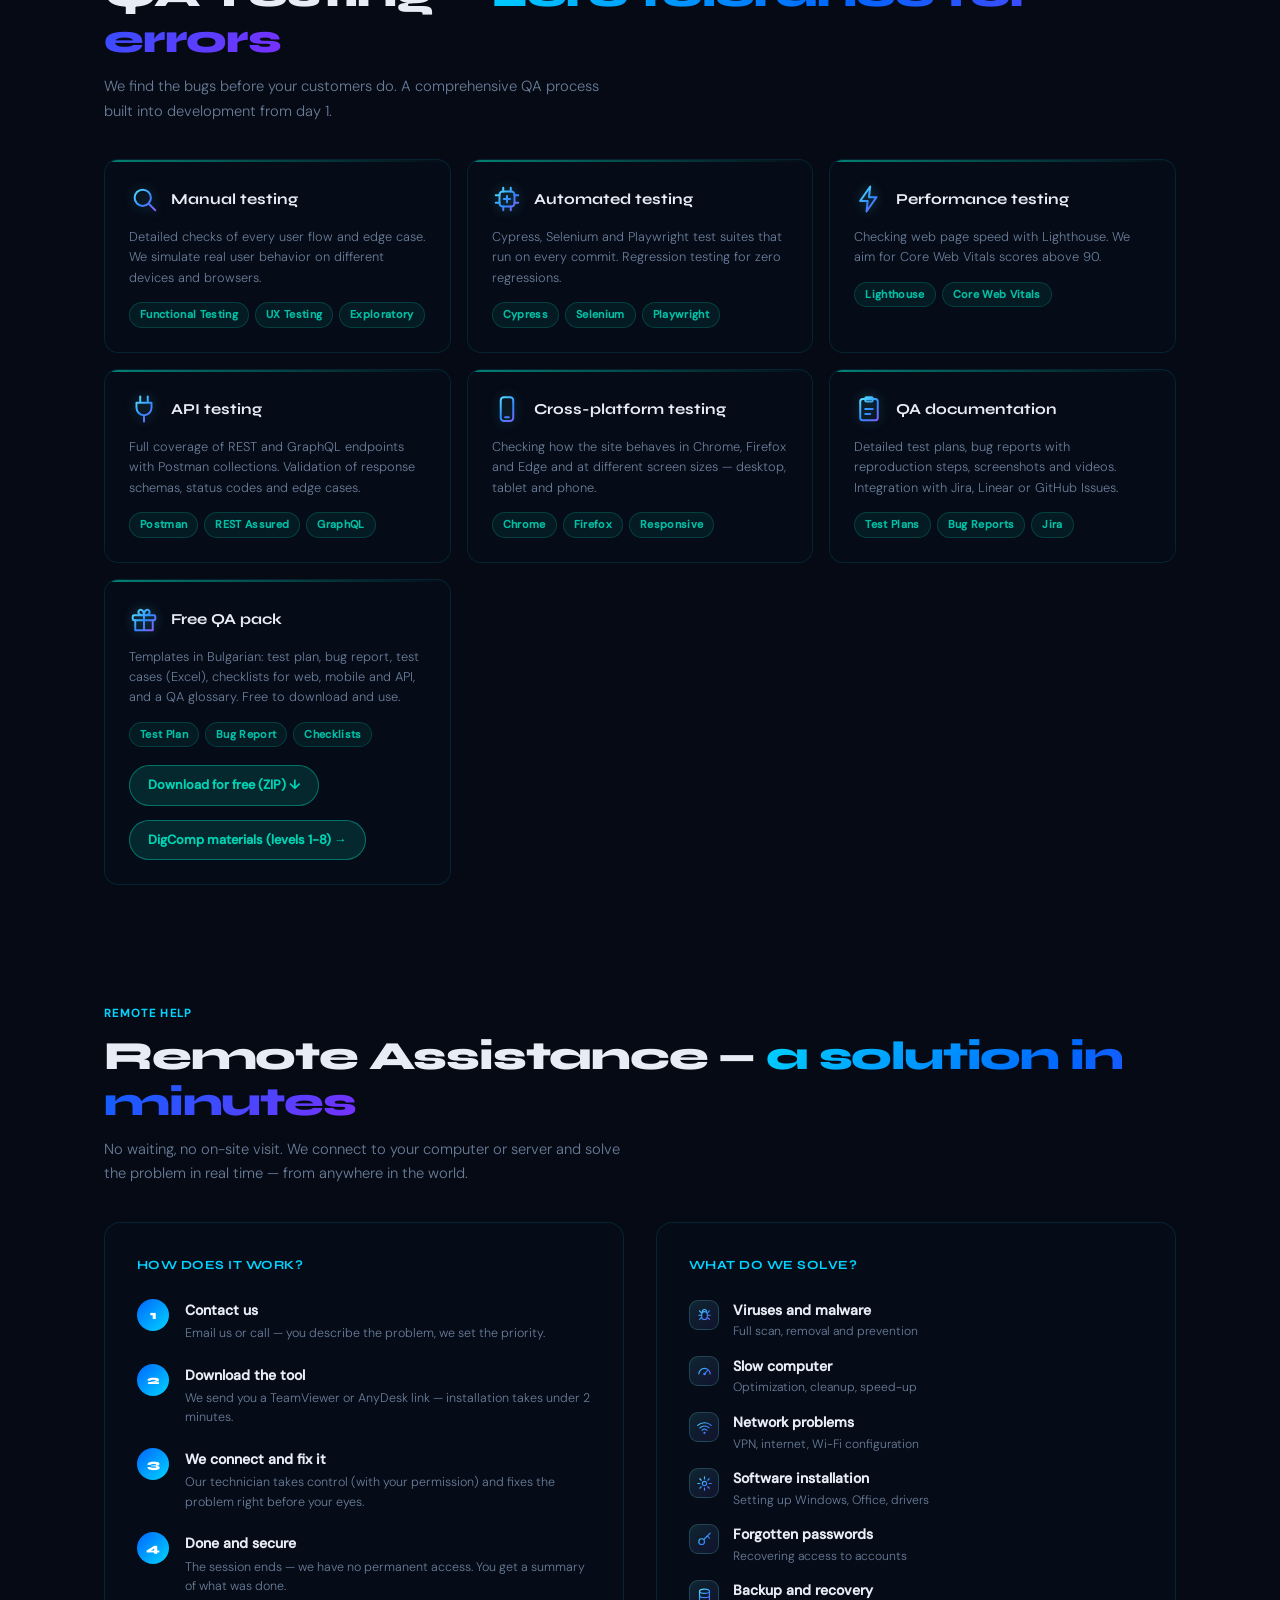
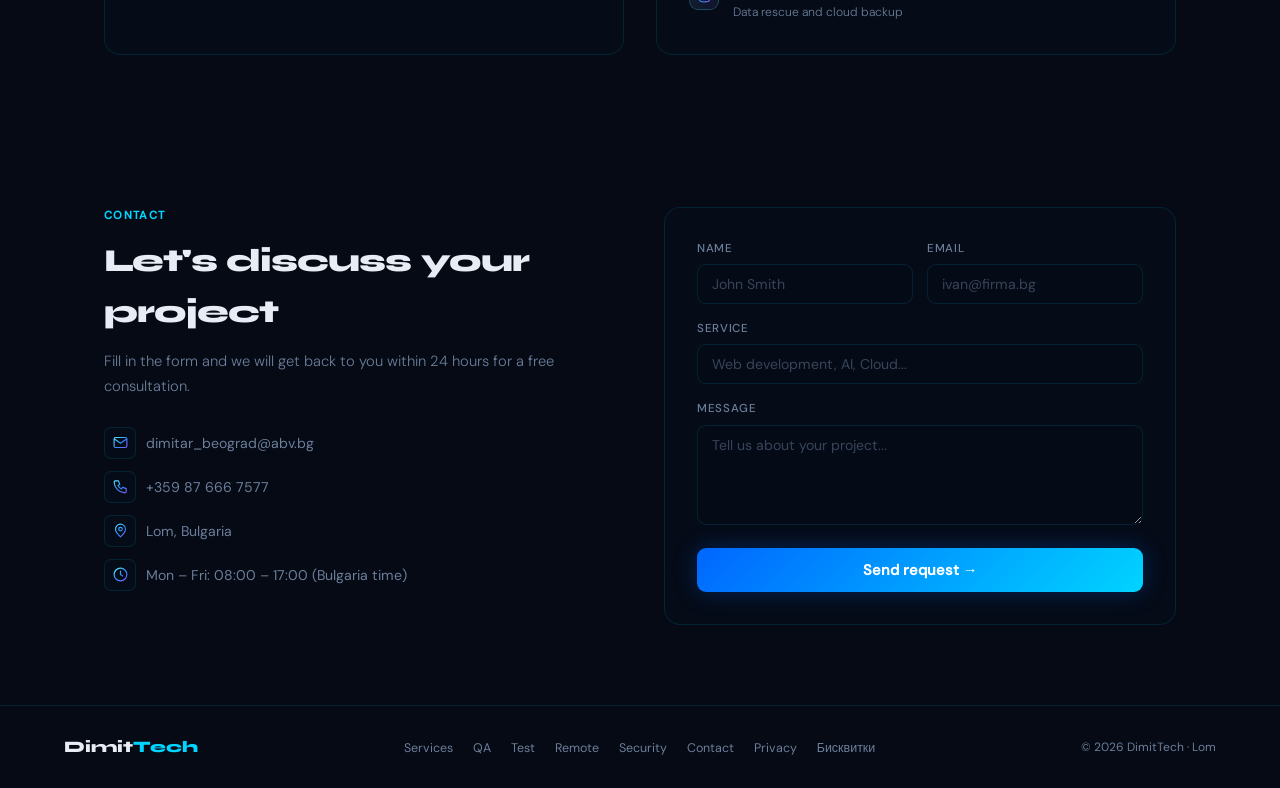
==== commit 7de8bb69: "Remove claims not backed by experience (Kubernetes, mobile apps, Flutter, Terraform, TensorFlow, JMe" ====
--- a/index.html
+++ b/index.html
@@ -83,7 +83,7 @@
      "name": "Какви услуги предлагате?",
      "acceptedAnswer": {
       "@type": "Answer",
-      "text": "Предлагаме персонализирани IT решения, включително изработка на уебсайтове и уеб приложения, мобилни приложения (iOS и Android), cloud решения, AI автоматизации, киберсигурност, IT консултации, QA тестване и отдалечена поддръжка (Remote Assistance)."
+      "text": "Предлагаме персонализирани IT решения, включително изработка на уебсайтове и уеб приложения, cloud решения, AI автоматизации, киберсигурност, IT консултации, QA тестване и отдалечена поддръжка (Remote Assistance)."
      }
     },
     {
@@ -725,13 +725,12 @@
     </div>
     <div class="hero-services-preview">
       <a href="#services" class="hero-service-pill"><div class="pill-icon"><svg class="ico" viewBox="0 0 24 24" aria-hidden="true"><use href="#i-web"/></svg></div><div class="pill-name">Уеб разработка</div><div class="pill-desc">Сайтове и уеб приложения</div></a>
-      <a href="#services" class="hero-service-pill"><div class="pill-icon"><svg class="ico" viewBox="0 0 24 24" aria-hidden="true"><use href="#i-mobile"/></svg></div><div class="pill-name">Мобилни приложения</div><div class="pill-desc">iOS и Android</div></a>
       <a href="#services" class="hero-service-pill"><div class="pill-icon"><svg class="ico" viewBox="0 0 24 24" aria-hidden="true"><use href="#i-cloud"/></svg></div><div class="pill-name">Cloud решения</div><div class="pill-desc">AWS, Azure, GCP</div></a>
       <a href="#services" class="hero-service-pill"><div class="pill-icon"><svg class="ico" viewBox="0 0 24 24" aria-hidden="true"><use href="#i-ai"/></svg></div><div class="pill-name">AI & Автоматизация</div><div class="pill-desc">Умни процеси</div></a>
       <a href="#services" class="hero-service-pill"><div class="pill-icon"><svg class="ico" viewBox="0 0 24 24" aria-hidden="true"><use href="#i-shield"/></svg></div><div class="pill-name">Киберсигурност</div><div class="pill-desc">Защита и мониторинг</div></a>
       <a href="#services" class="hero-service-pill"><div class="pill-icon"><svg class="ico" viewBox="0 0 24 24" aria-hidden="true"><use href="#i-chart"/></svg></div><div class="pill-name">IT Консултации</div><div class="pill-desc">Стратегия и трансформация</div></a>
       <a href="#services" class="hero-service-pill"><div class="pill-icon"><svg class="ico" viewBox="0 0 24 24" aria-hidden="true"><use href="#i-flask"/></svg></div><div class="pill-name">QA Тестване</div><div class="pill-desc">Автоматизирано и ръчно</div></a>
-      <a href="#services" class="hero-service-pill"><div class="pill-icon"><svg class="ico" viewBox="0 0 24 24" aria-hidden="true"><use href="#i-remote"/></svg></div><div class="pill-name">Remote Assistance</div><div class="pill-desc">Отдалечена поддръжка 24/7</div></a>
+      <a href="#services" class="hero-service-pill"><div class="pill-icon"><svg class="ico" viewBox="0 0 24 24" aria-hidden="true"><use href="#i-remote"/></svg></div><div class="pill-name">Remote Assistance</div><div class="pill-desc">Отдалечена поддръжка</div></a>
       <a href="#services" class="hero-service-pill"><div class="pill-icon"><svg class="ico" viewBox="0 0 24 24" aria-hidden="true"><use href="#i-idea"/></svg></div><div class="pill-name">Бизнес концепция</div><div class="pill-desc">От идея до готов план</div></a>
     </div>
   </div>
@@ -762,31 +761,14 @@
       </div>
 
       <div class="service-card reveal">
-        <div class="service-icon icon-cyan"><svg class="ico" viewBox="0 0 24 24" aria-hidden="true"><use href="#i-mobile"/></svg></div>
-        <h3>Мобилни приложения</h3>
-        <p>Native и cross-platform приложения за iOS и Android с изключително потребителско изживяване и висока конверсия.</p>
-        <ul class="service-features">
-          <li>React Native & Flutter разработка</li>
-          <li>Native iOS (Swift) и Android (Kotlin)</li>
-          <li>Push известия и офлайн режим</li>
-          <li>Интеграция с платежни системи</li>
-          <li>App Store & Google Play публикуване</li>
-          <li>Analytics и crash reporting</li>
-        </ul>
-        <a href="#contact" class="service-link">Искам оферта →</a>
-      </div>
-
-      <div class="service-card reveal">
         <div class="service-icon icon-purple"><svg class="ico" viewBox="0 0 24 24" aria-hidden="true"><use href="#i-cloud"/></svg></div>
         <h3>Cloud решения</h3>
         <p>Проектираме и управляваме облачна инфраструктура с автоматично мащабиране и оптимизирани разходи.</p>
         <ul class="service-features">
           <li>AWS / Azure / GCP архитектура</li>
-          <li>Kubernetes & Docker контейнеризация</li>
           <li>CI/CD pipeline автоматизация</li>
           <li>Disaster recovery и backup стратегии</li>
           <li>Cloud cost оптимизация</li>
-          <li>24/7 мониторинг и алертинг</li>
         </ul>
         <a href="#contact" class="service-link">Искам оферта →</a>
       </div>
@@ -838,7 +820,7 @@
       <div class="service-card reveal">
         <div class="service-icon icon-teal"><svg class="ico" viewBox="0 0 24 24" aria-hidden="true"><use href="#i-flask"/></svg></div>
         <h3>QA Тестване</h3>
-        <p>Намираме грешките преди клиентите ти. Комплексно тестване на уеб и мобилни приложения — ръчно и автоматизирано, за безупречно потребителско изживяване.</p>
+        <p>Намираме грешките преди клиентите ти. Комплексно тестване на уеб приложения — ръчно и автоматизирано, за безупречно потребителско изживяване.</p>
         <ul class="service-features">
           <li>Функционално и регресионно тестване</li>
           <li>Автоматизирано тестване (Selenium, Cypress)</li>
@@ -860,7 +842,6 @@
           <li>Отстраняване на вируси и зловреден код</li>
           <li>Поддръжка на Windows, macOS и Linux</li>
           <li>Помощ за малки и средни бизнеси</li>
-          <li>Реакция до 30 минути при критични проблеми</li>
         </ul>
         <a href="#contact" class="service-link">Искам помощ →</a>
       </div>
@@ -910,7 +891,7 @@
           <svg class="faq-icon" width="18" height="18" viewBox="0 0 24 24" fill="none" stroke="currentColor" stroke-width="2" stroke-linecap="round" stroke-linejoin="round"><polyline points="6 9 12 15 18 9"></polyline></svg>
         </summary>
         <div class="faq-content">
-          Предлагаме персонализирани IT решения, включително изработка на уебсайтове и уеб приложения, мобилни приложения (iOS и Android), cloud решения, AI автоматизации, киберсигурност, IT консултации, QA тестване и отдалечена поддръжка (Remote Assistance).
+          Предлагаме персонализирани IT решения, включително изработка на уебсайтове и уеб приложения, cloud решения, AI автоматизации, киберсигурност, IT консултации, QA тестване и отдалечена поддръжка (Remote Assistance).
         </div>
       </details>
 
@@ -980,15 +961,11 @@
       <span class="tech-pill"><span class="tech-dot"></span>AWS</span>
       <span class="tech-pill"><span class="tech-dot"></span>Azure</span>
       <span class="tech-pill"><span class="tech-dot"></span>Docker</span>
-      <span class="tech-pill"><span class="tech-dot"></span>Kubernetes</span>
       <span class="tech-pill"><span class="tech-dot"></span>PostgreSQL</span>
       <span class="tech-pill"><span class="tech-dot"></span>MongoDB</span>
       <span class="tech-pill"><span class="tech-dot"></span>Next.js</span>
-      <span class="tech-pill"><span class="tech-dot"></span>Flutter</span>
       <span class="tech-pill"><span class="tech-dot"></span>GraphQL</span>
-      <span class="tech-pill"><span class="tech-dot"></span>TensorFlow</span>
       <span class="tech-pill"><span class="tech-dot"></span>OpenAI API</span>
-      <span class="tech-pill"><span class="tech-dot"></span>Terraform</span>
     </div>
   </div>
 </section>
@@ -1045,9 +1022,9 @@
           <span class="qa-icon"><svg class="ico" viewBox="0 0 24 24" aria-hidden="true"><use href="#i-bolt"/></svg></span>
           <h4>Performance тестване</h4>
         </div>
-        <p>Load тестване с JMeter и k6. Засичаме bottleneck-и преди пускане в production. Целим Core Web Vitals резултати над 90.</p>
+        <p>Проверка на скоростта на уеб страниците с Lighthouse. Целим Core Web Vitals резултати над 90.</p>
         <div class="qa-tags">
-          <span>JMeter</span><span>k6</span><span>Lighthouse</span>
+          <span>Lighthouse</span><span>Core Web Vitals</span>
         </div>
       </div>
 
@@ -1067,9 +1044,9 @@
           <span class="qa-icon"><svg class="ico" viewBox="0 0 24 24" aria-hidden="true"><use href="#i-mobile"/></svg></span>
           <h4>Cross-platform тестване</h4>
         </div>
-        <p>Тестване на реални устройства и BrowserStack. iOS, Android, Chrome, Firefox, Safari, Edge — гарантираме еднакво изживяване навсякъде.</p>
+        <p>Проверка как се държи сайтът в Chrome, Firefox и Edge и на различни размери на екрана — компютър, таблет и телефон.</p>
         <div class="qa-tags">
-          <span>BrowserStack</span><span>iOS</span><span>Android</span>
+          <span>Chrome</span><span>Firefox</span><span>Responsive</span>
         </div>
       </div>
 
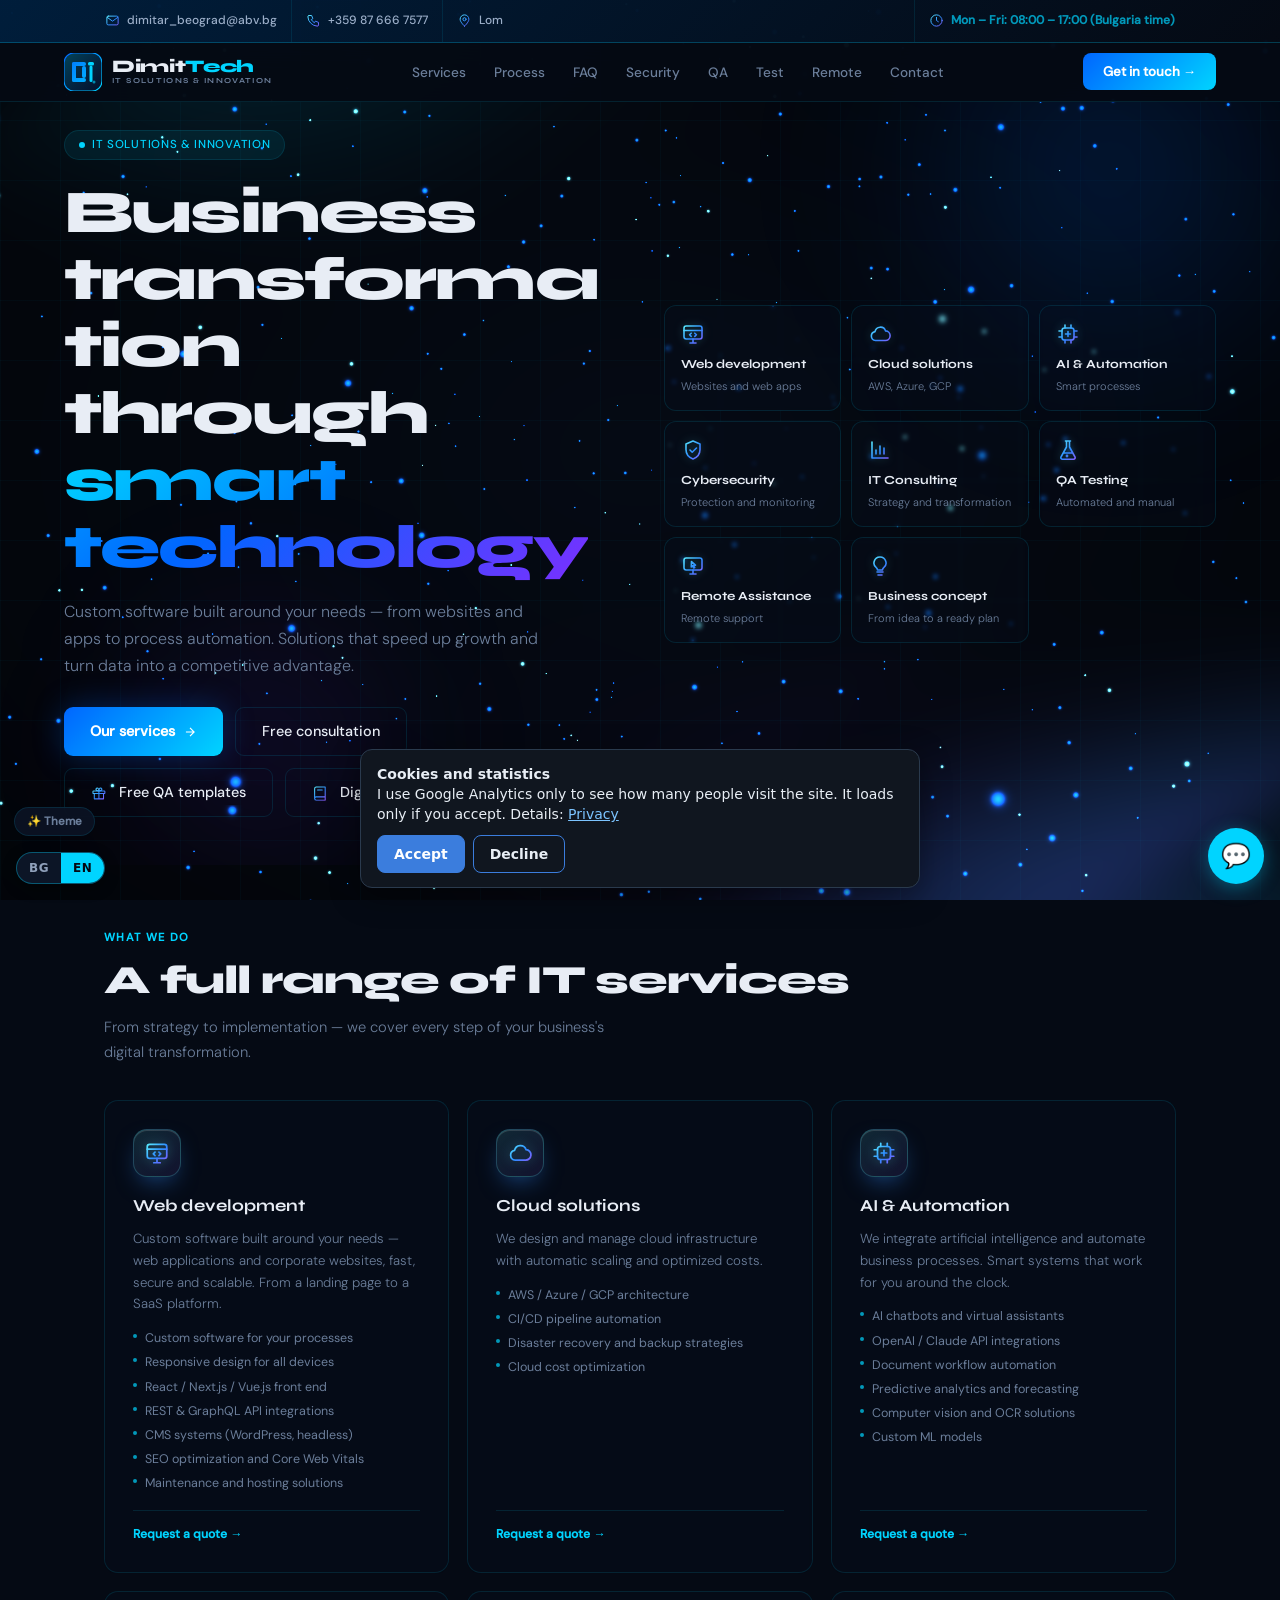
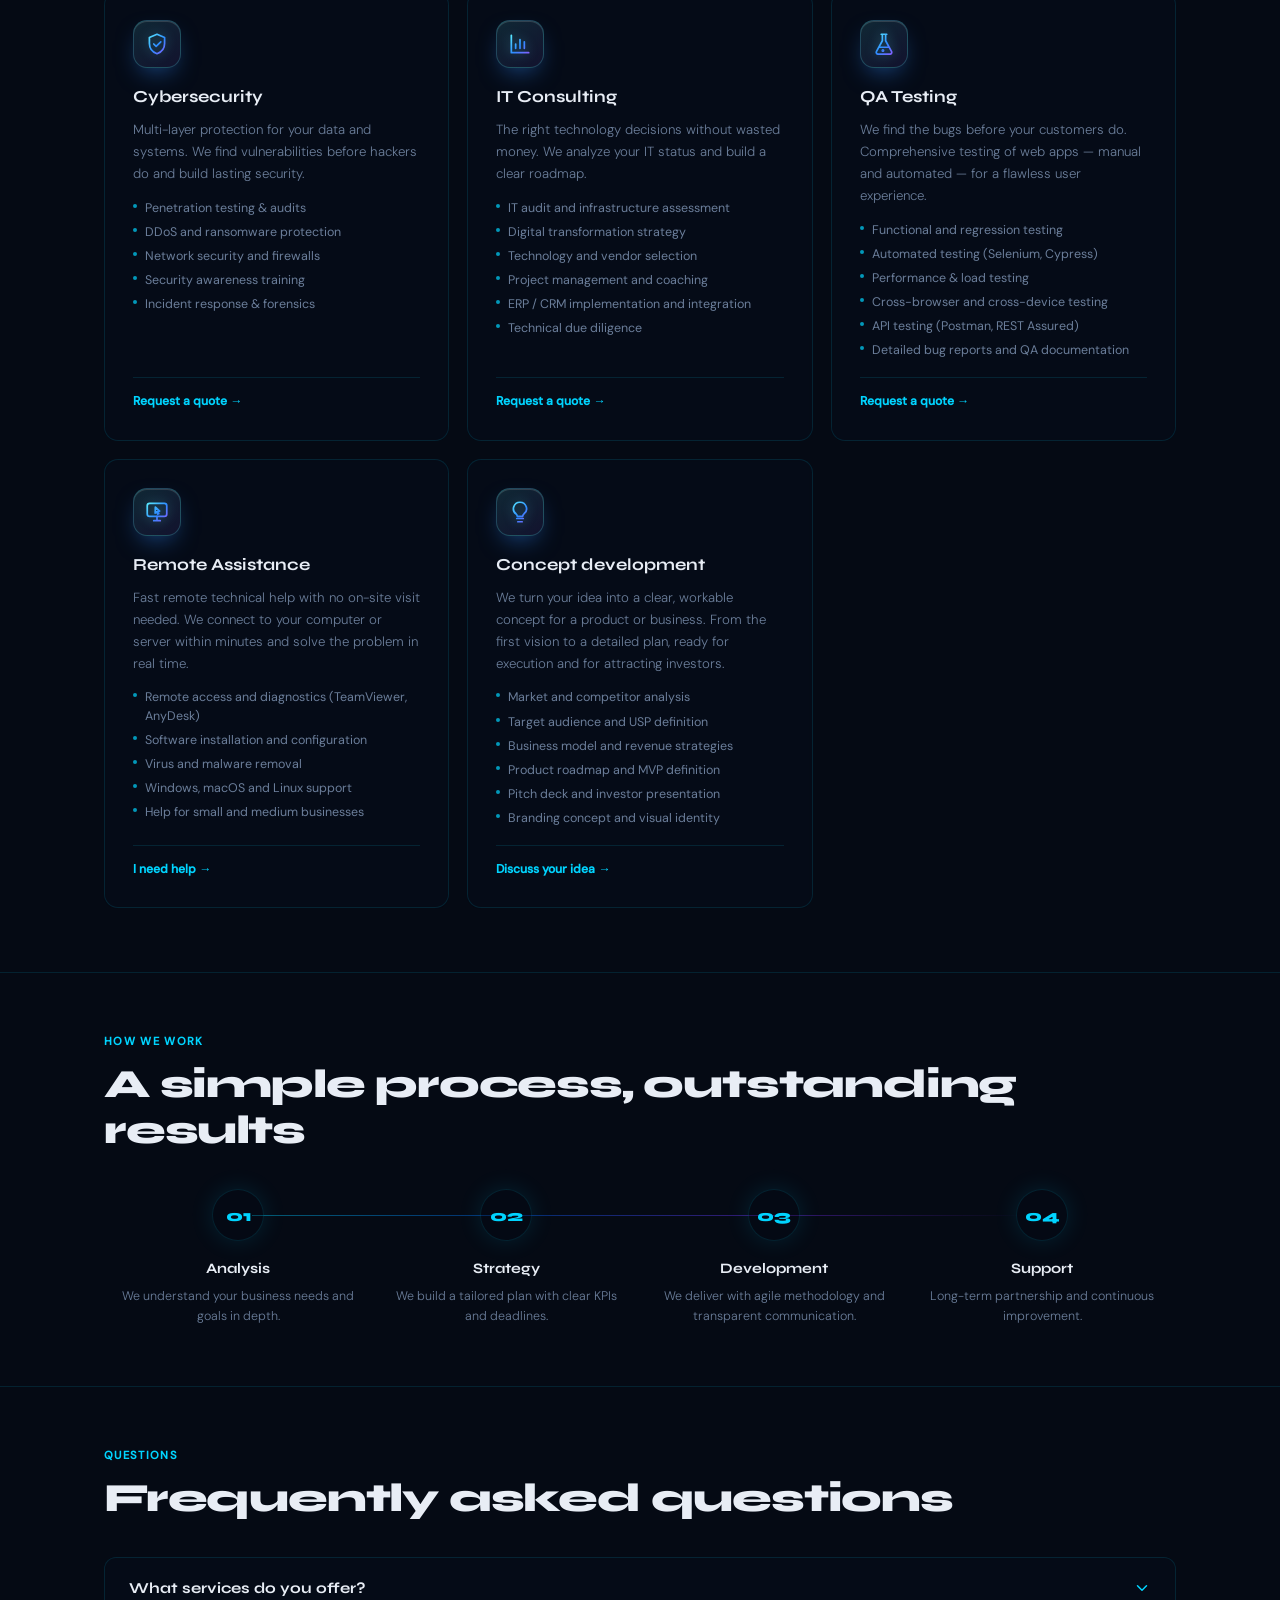
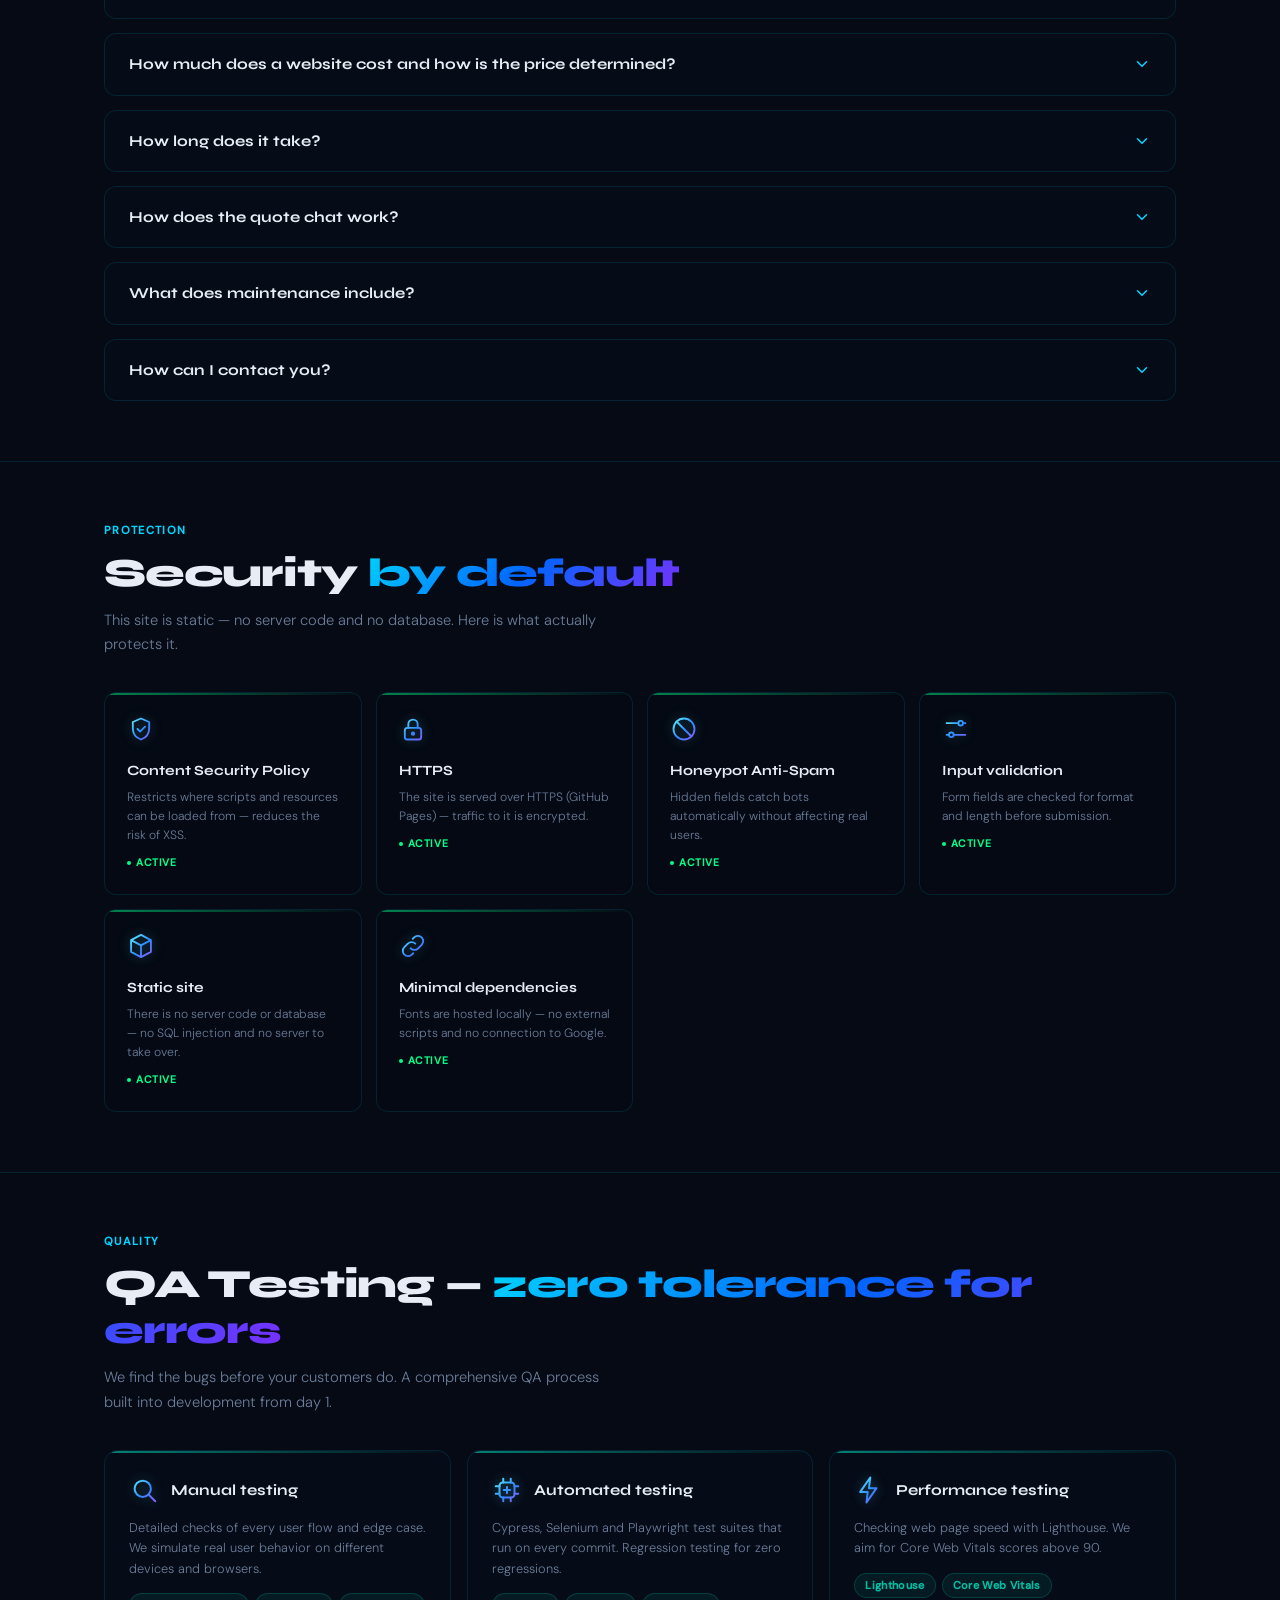
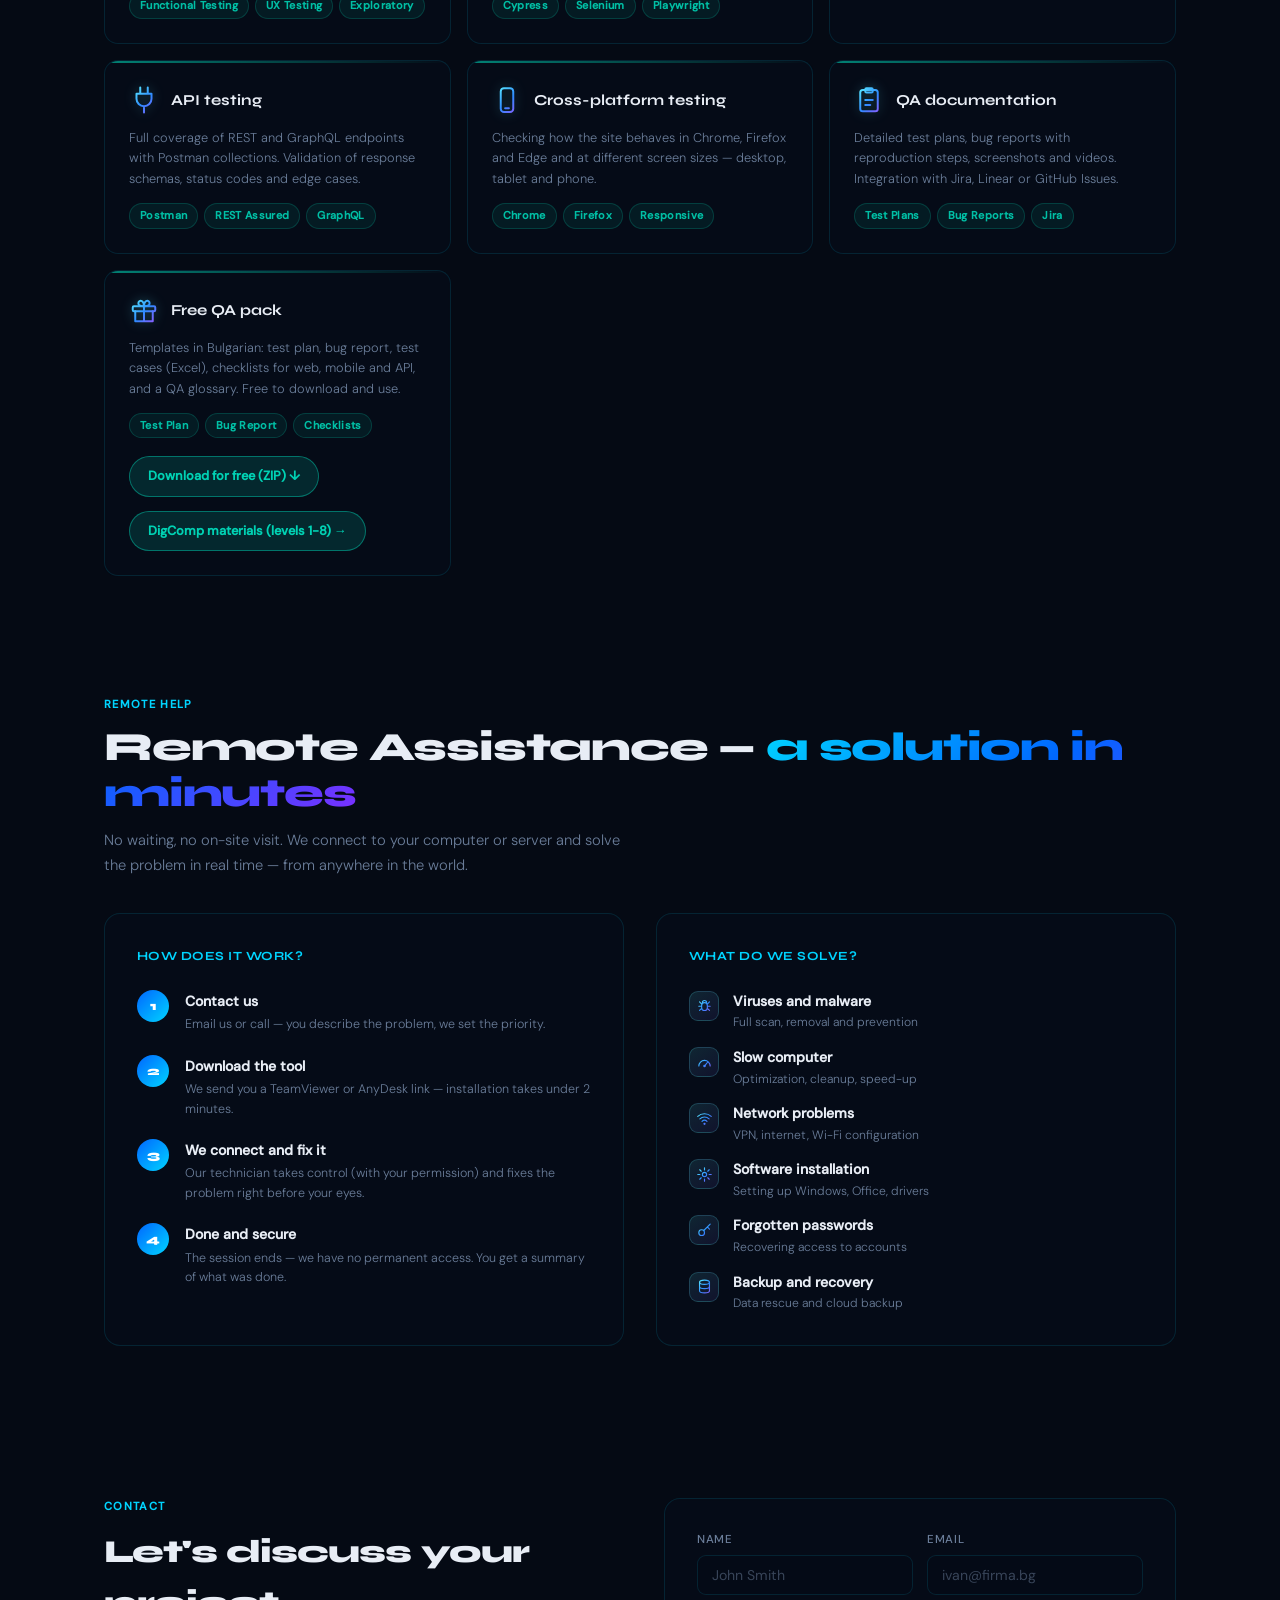
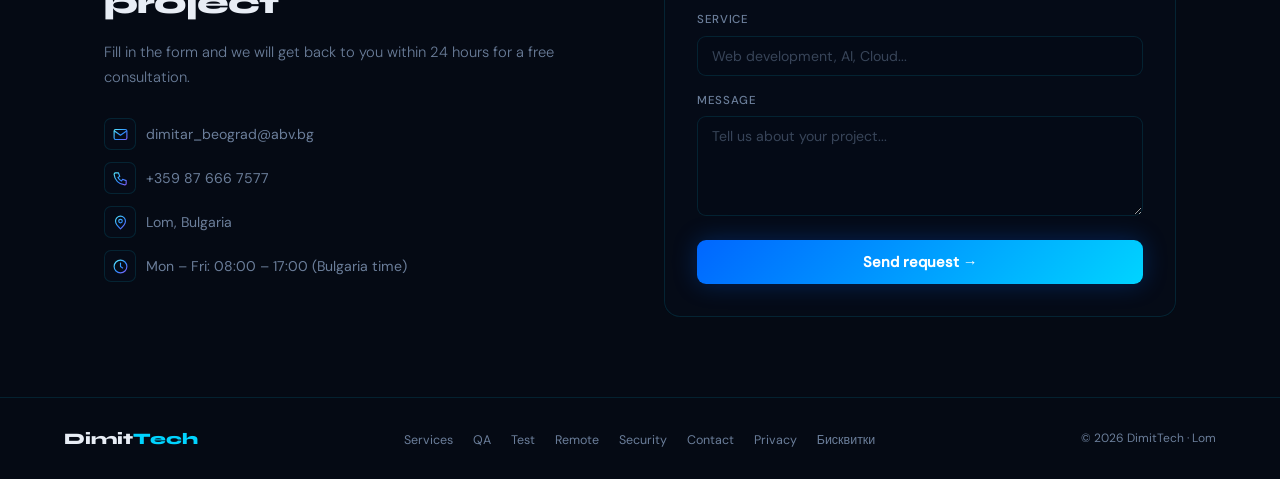
==== commit b64bfff5: "Remove the Technologies section and show the 3D background even when reduced motion is set" ====
--- a/index.html
+++ b/index.html
@@ -177,7 +177,6 @@
 .dust-menu button:hover { color: var(--accent); background: rgba(255,255,255,0.05); }
 .dust-menu button[aria-checked="true"] { color: #fff; }
 .dust-menu button[aria-checked="true"]::before { content: '● '; color: var(--accent); }
-@media (prefers-reduced-motion: reduce) { #dustbg { display: none; } }
 
 .ico { width: 1em; height: 1em; fill: none; stroke: url(#ig); stroke-width: 1.6; stroke-linecap: round; stroke-linejoin: round; vertical-align: -0.15em; flex-shrink: 0; }
 .btn-primary .ico, .nav-cta .ico { stroke: currentColor; }
@@ -679,7 +678,6 @@
     <li><a href="#services">Услуги</a></li>
     <li><a href="#process">Процес</a></li>
     <li><a href="#faq">FAQ</a></li>
-    <li><a href="#tech">Технологии</a></li>
     <li><a href="#security">Сигурност</a></li>
     <li><a href="#qa">QA</a></li>
     <li><a href="test-digitalni-kompetentnosti.html">Тест</a></li>
@@ -698,7 +696,6 @@
   <a href="#services" class="nav-mobile-link">Услуги</a>
   <a href="#process" class="nav-mobile-link">Процес</a>
   <a href="#faq" class="nav-mobile-link">FAQ</a>
-  <a href="#tech" class="nav-mobile-link">Технологии</a>
   <a href="#security" class="nav-mobile-link">Сигурност</a>
   <a href="#qa" class="nav-mobile-link">QA</a>
   <a href="test-digitalni-kompetentnosti.html" class="nav-mobile-link">Тест</a>
@@ -948,27 +945,6 @@
   </div>
 </section>
 
-<!-- TECH -->
-<section class="tech" id="tech">
-  <div class="container">
-    <span class="section-label reveal">Стек</span>
-    <h2 class="section-title reveal">Технологии, на които можеш да разчиташ</h2>
-    <div class="tech-grid reveal">
-      <span class="tech-pill"><span class="tech-dot"></span>React</span>
-      <span class="tech-pill"><span class="tech-dot"></span>Node.js</span>
-      <span class="tech-pill"><span class="tech-dot"></span>Python</span>
-      <span class="tech-pill"><span class="tech-dot"></span>TypeScript</span>
-      <span class="tech-pill"><span class="tech-dot"></span>AWS</span>
-      <span class="tech-pill"><span class="tech-dot"></span>Azure</span>
-      <span class="tech-pill"><span class="tech-dot"></span>Docker</span>
-      <span class="tech-pill"><span class="tech-dot"></span>PostgreSQL</span>
-      <span class="tech-pill"><span class="tech-dot"></span>MongoDB</span>
-      <span class="tech-pill"><span class="tech-dot"></span>Next.js</span>
-      <span class="tech-pill"><span class="tech-dot"></span>GraphQL</span>
-      <span class="tech-pill"><span class="tech-dot"></span>OpenAI API</span>
-    </div>
-  </div>
-</section>
 
 <!-- SECURITY -->
 <section class="security-section" id="security">
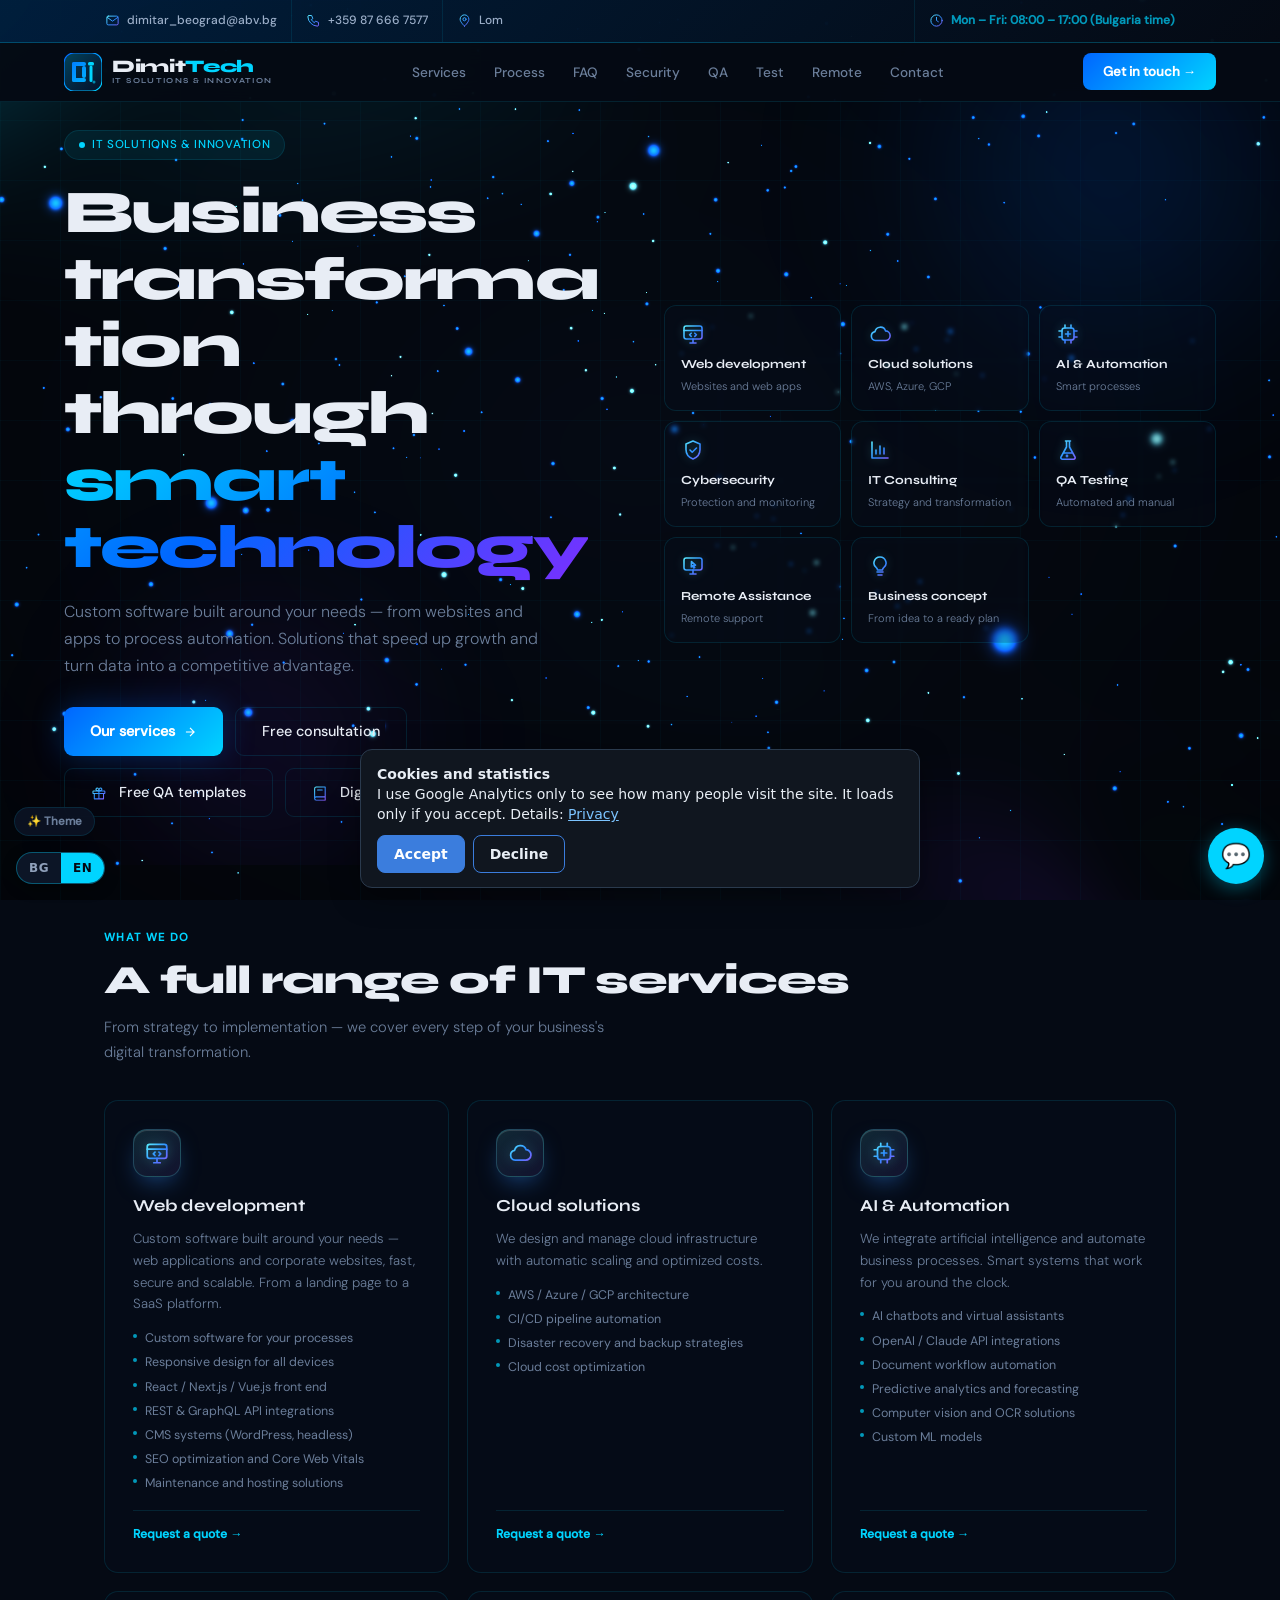
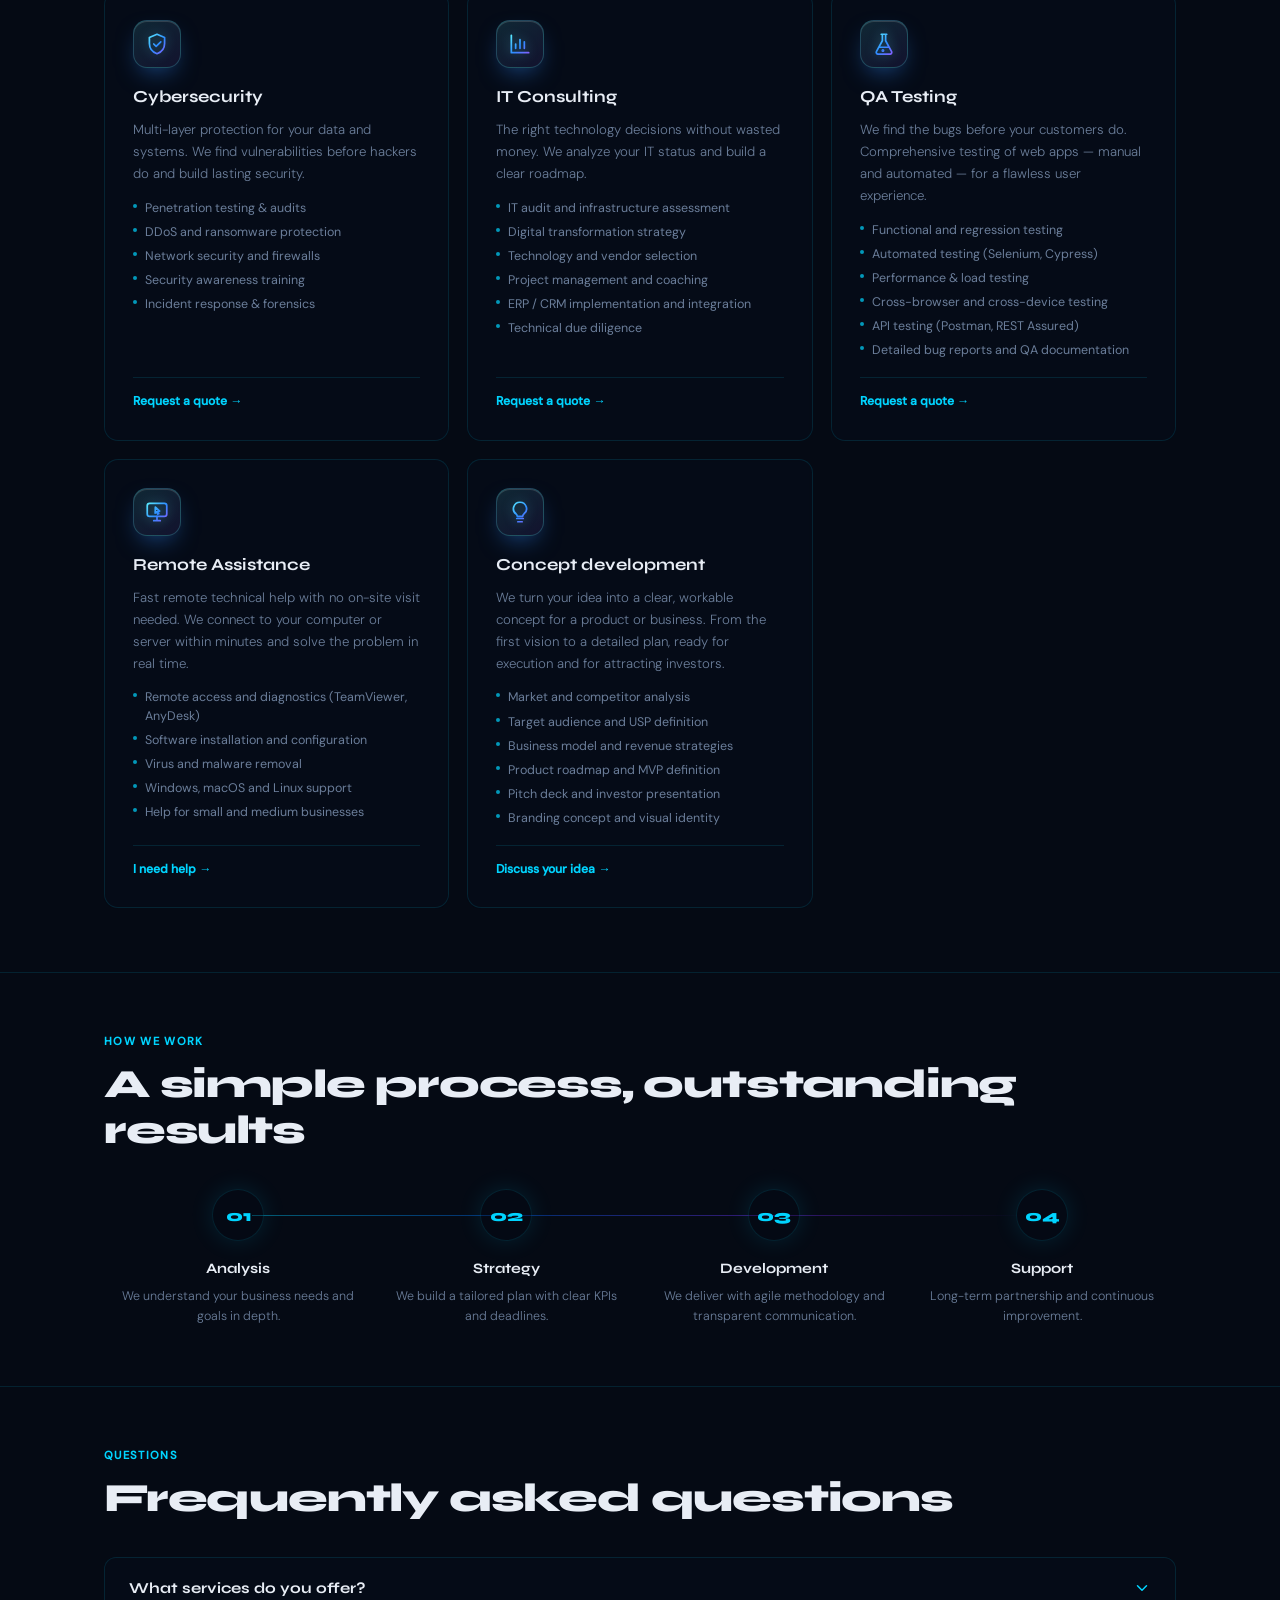
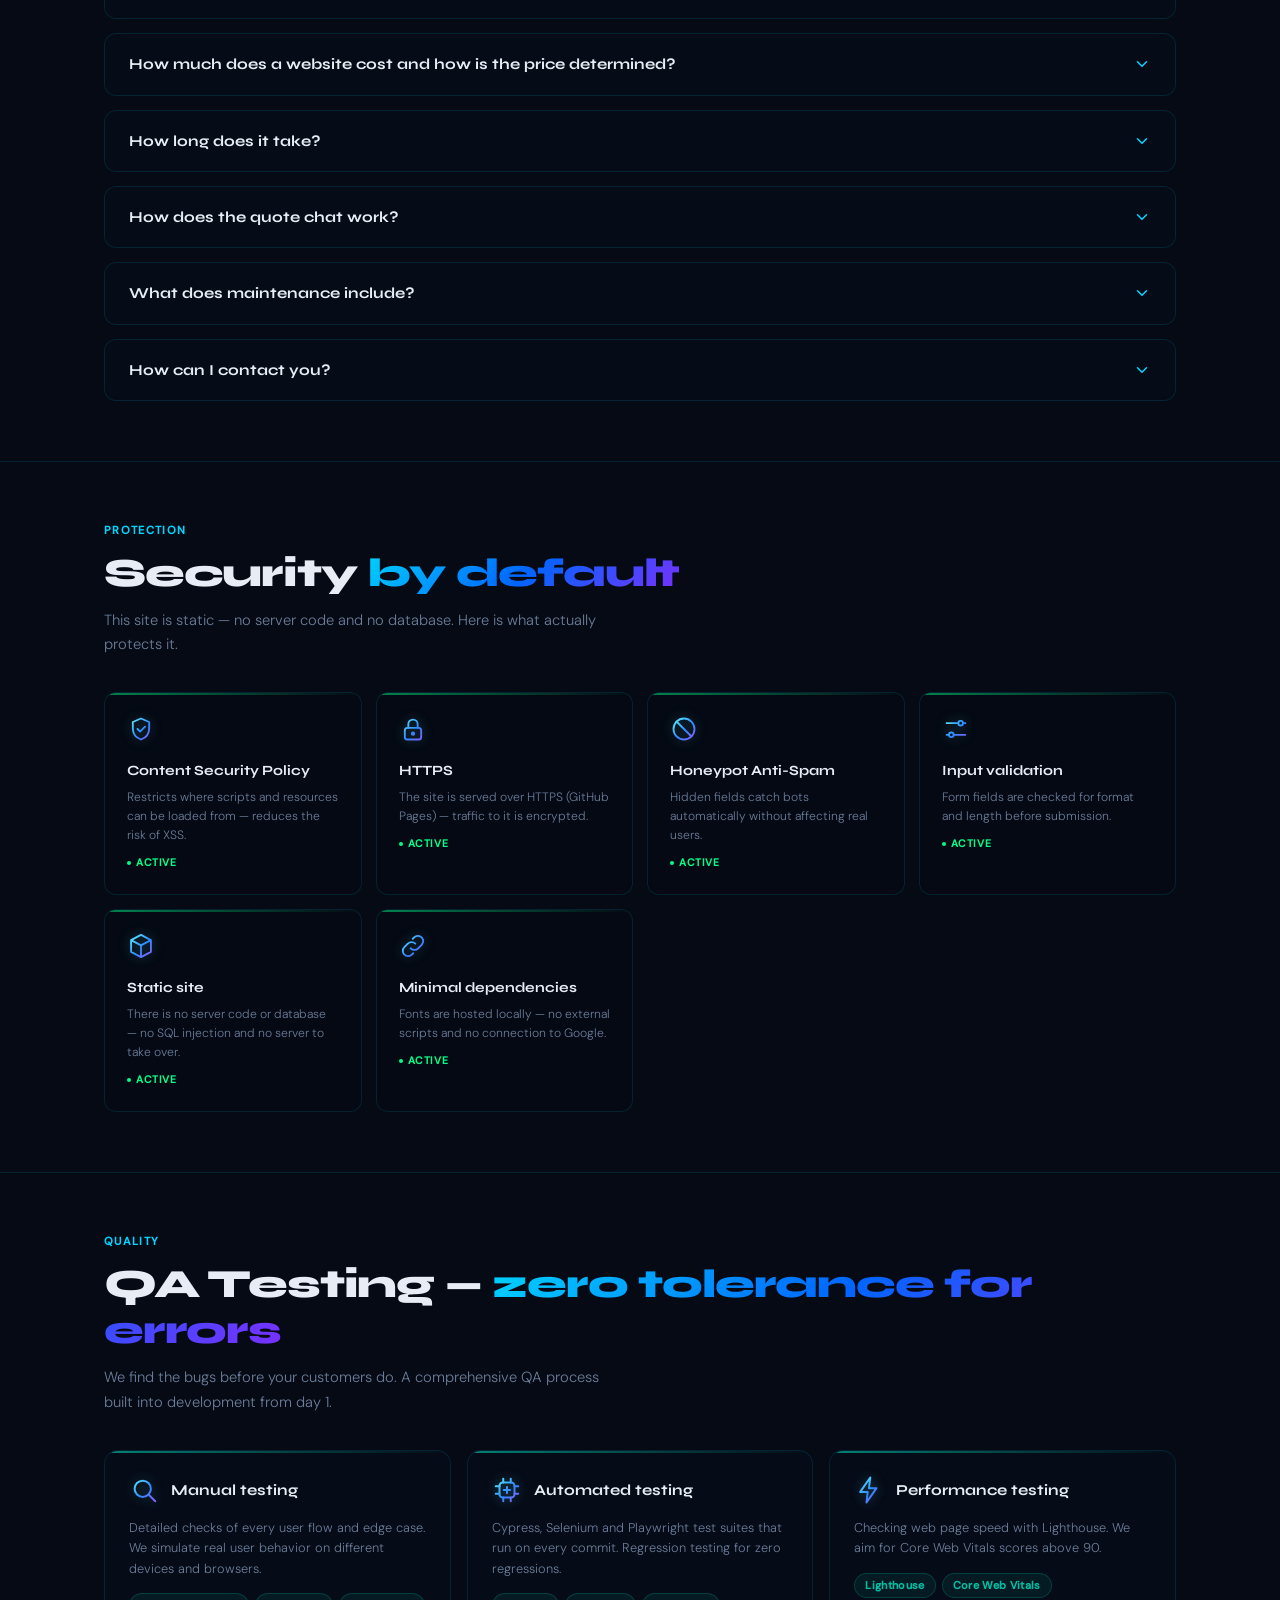
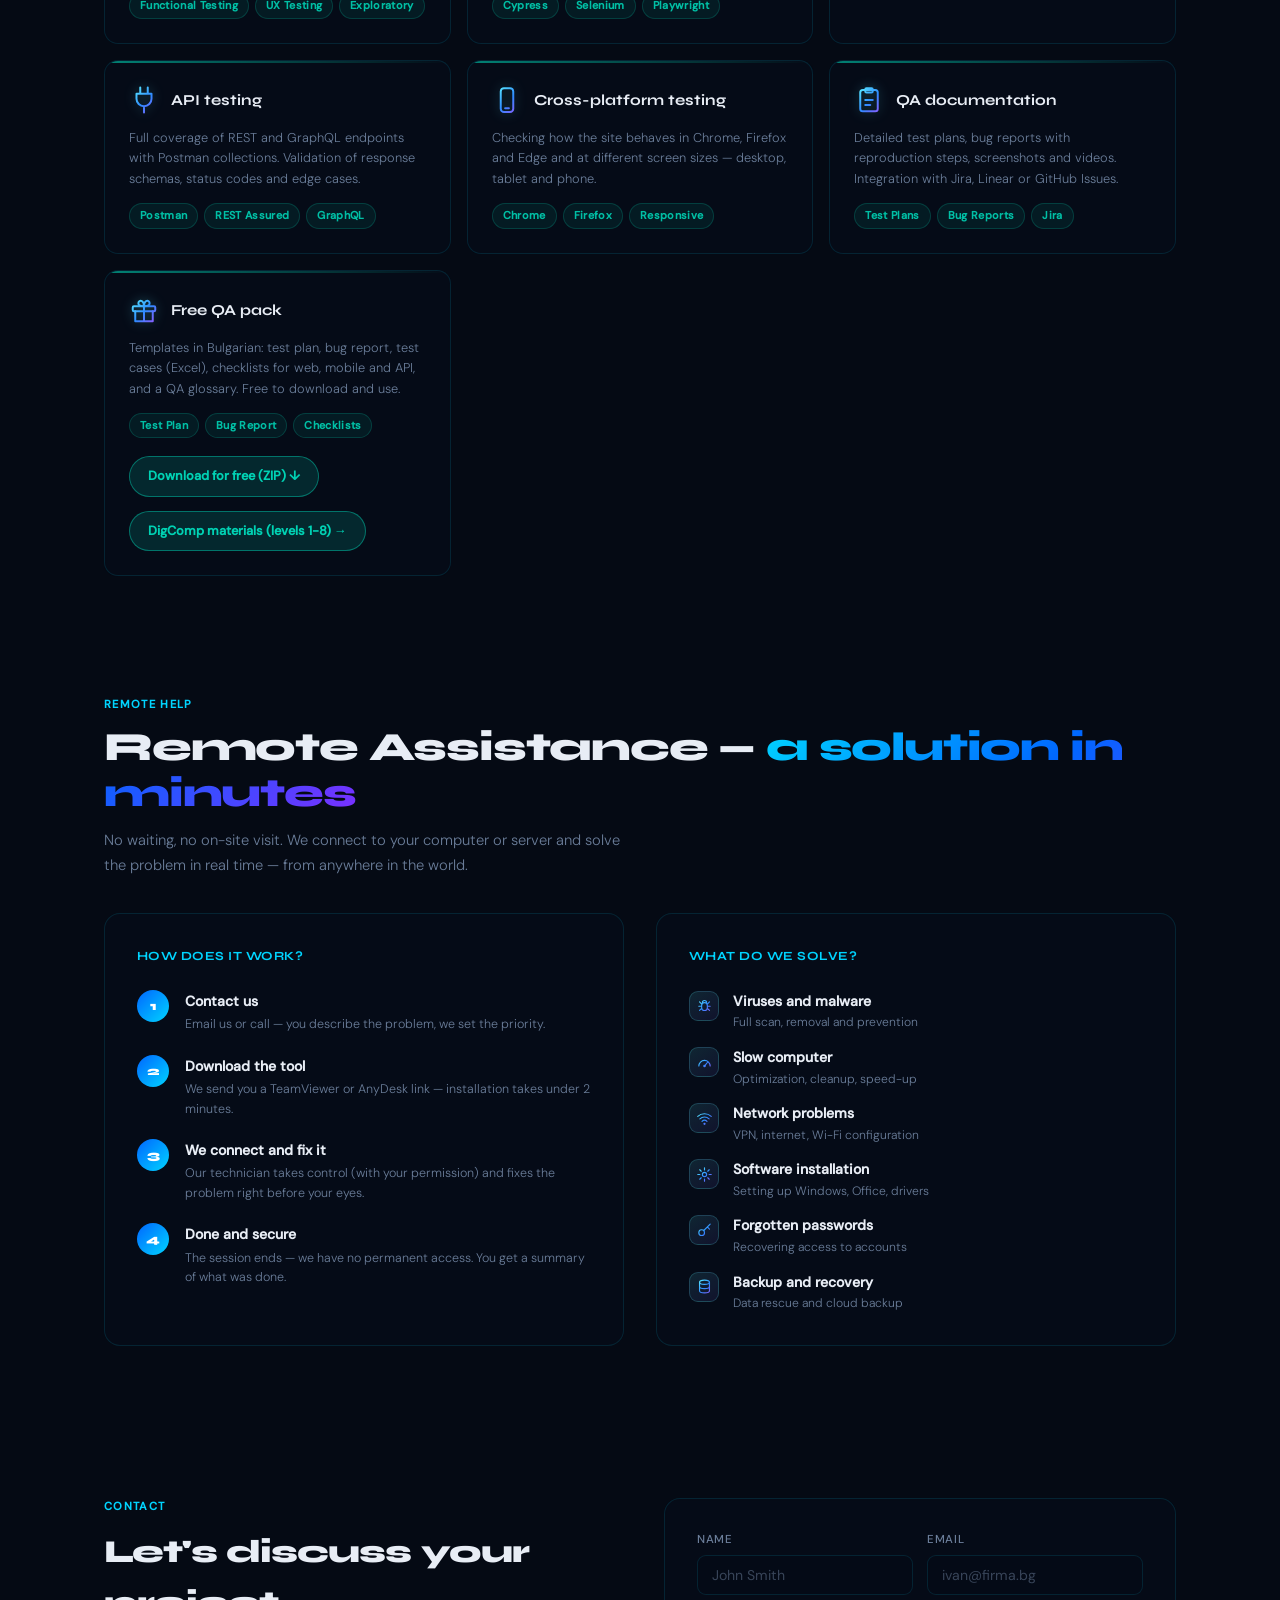
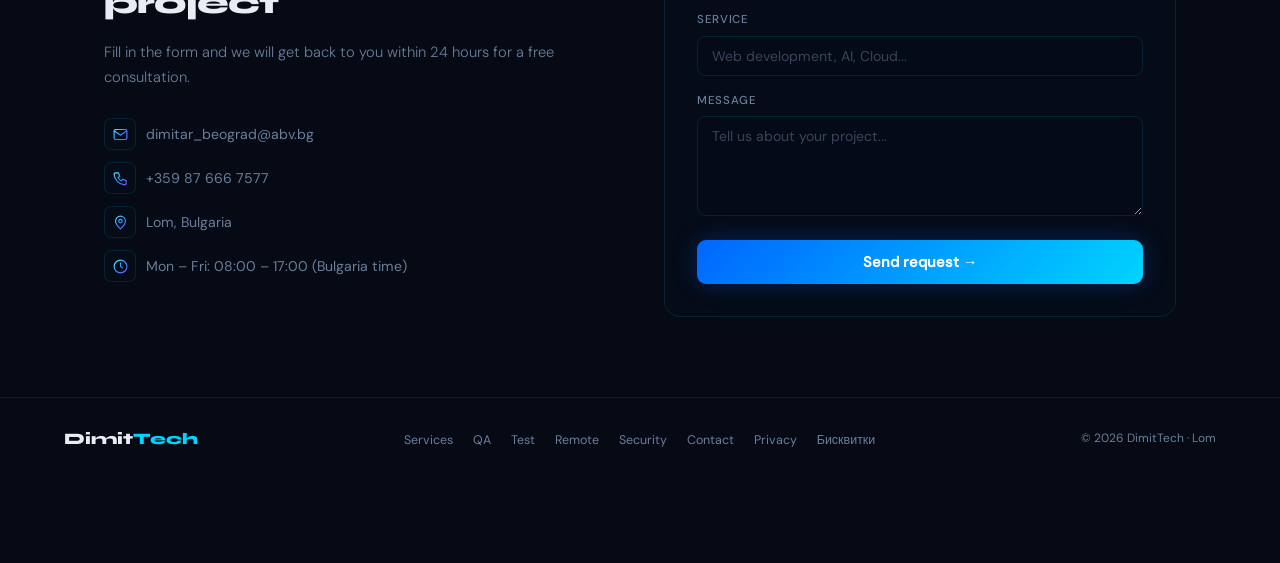
==== commit 9b196b6e: "Footer: leave room for the floating theme, language and chat buttons Co-Authored-By: Claude Sonnet 5" ====
--- a/index.html
+++ b/index.html
@@ -494,7 +494,7 @@
 .form-msg.error   { background: rgba(255,64,96,0.08);  border: 1px solid rgba(255,64,96,0.2);  color: var(--danger); }
 
 /* FOOTER */
-footer { border-top: 1px solid var(--border); padding: 28px 5%; display: flex; align-items: center; justify-content: space-between; flex-wrap: wrap; gap: 12px; }
+footer { border-top: 1px solid var(--border); padding: 28px 5% 112px; display: flex; align-items: center; justify-content: space-between; flex-wrap: wrap; gap: 12px; }
 .footer-logo { font-family: 'Syne', sans-serif; font-weight: 800; font-size: 1rem; color: var(--text); }
 .footer-logo span { color: var(--accent); }
 .footer-copy { font-size: 0.75rem; color: var(--muted); }
